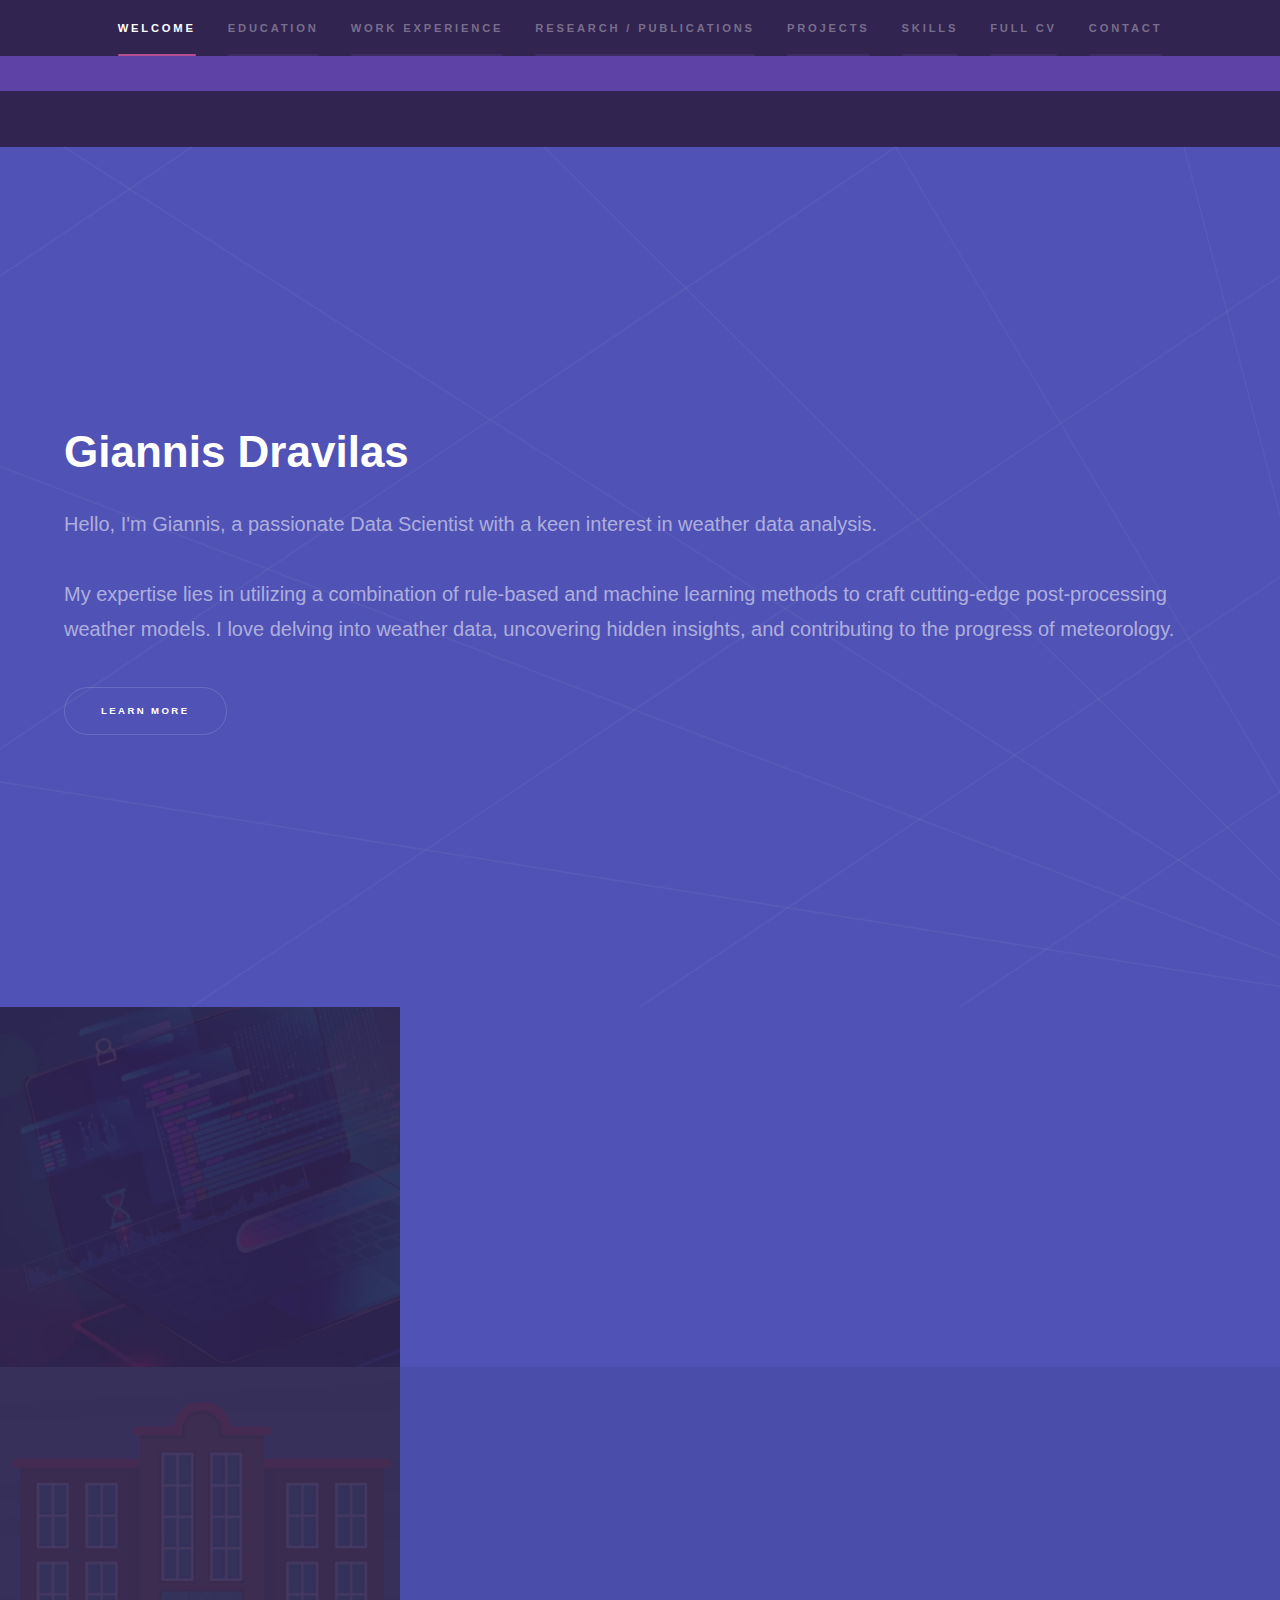
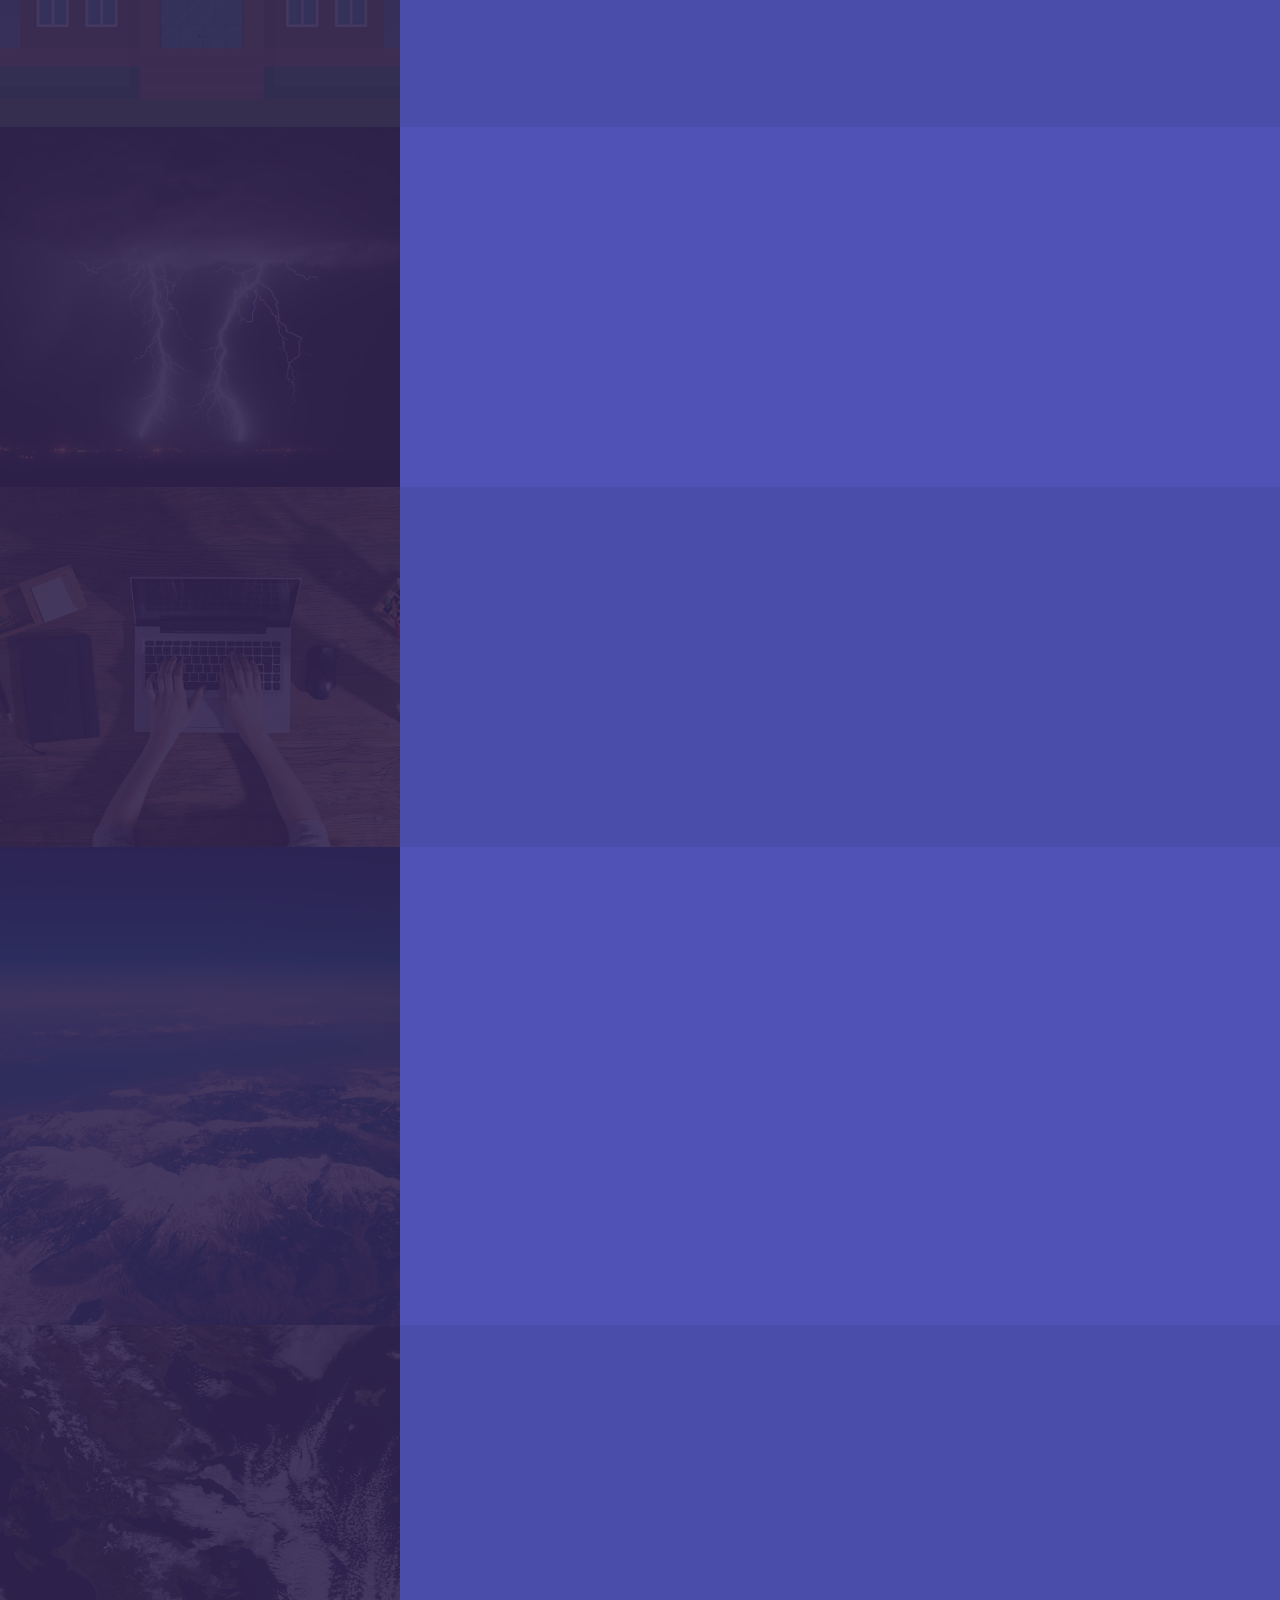
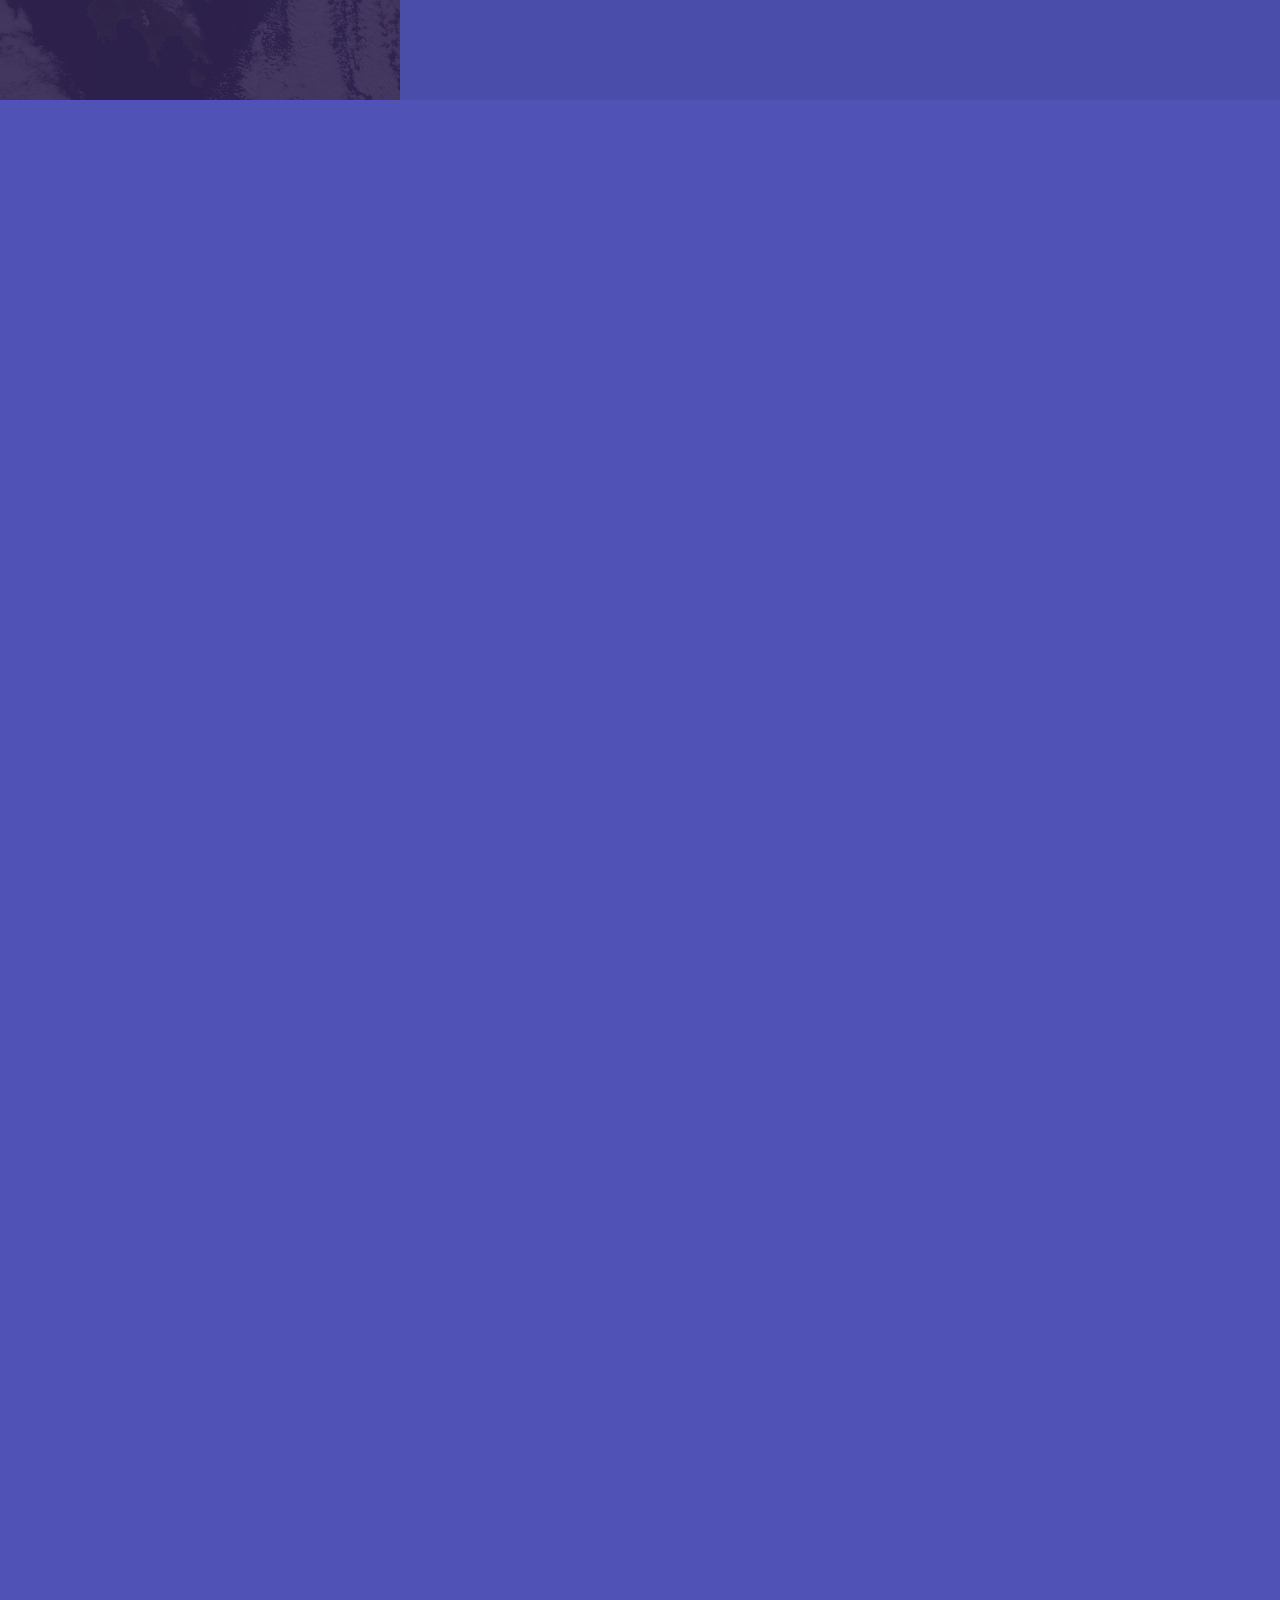
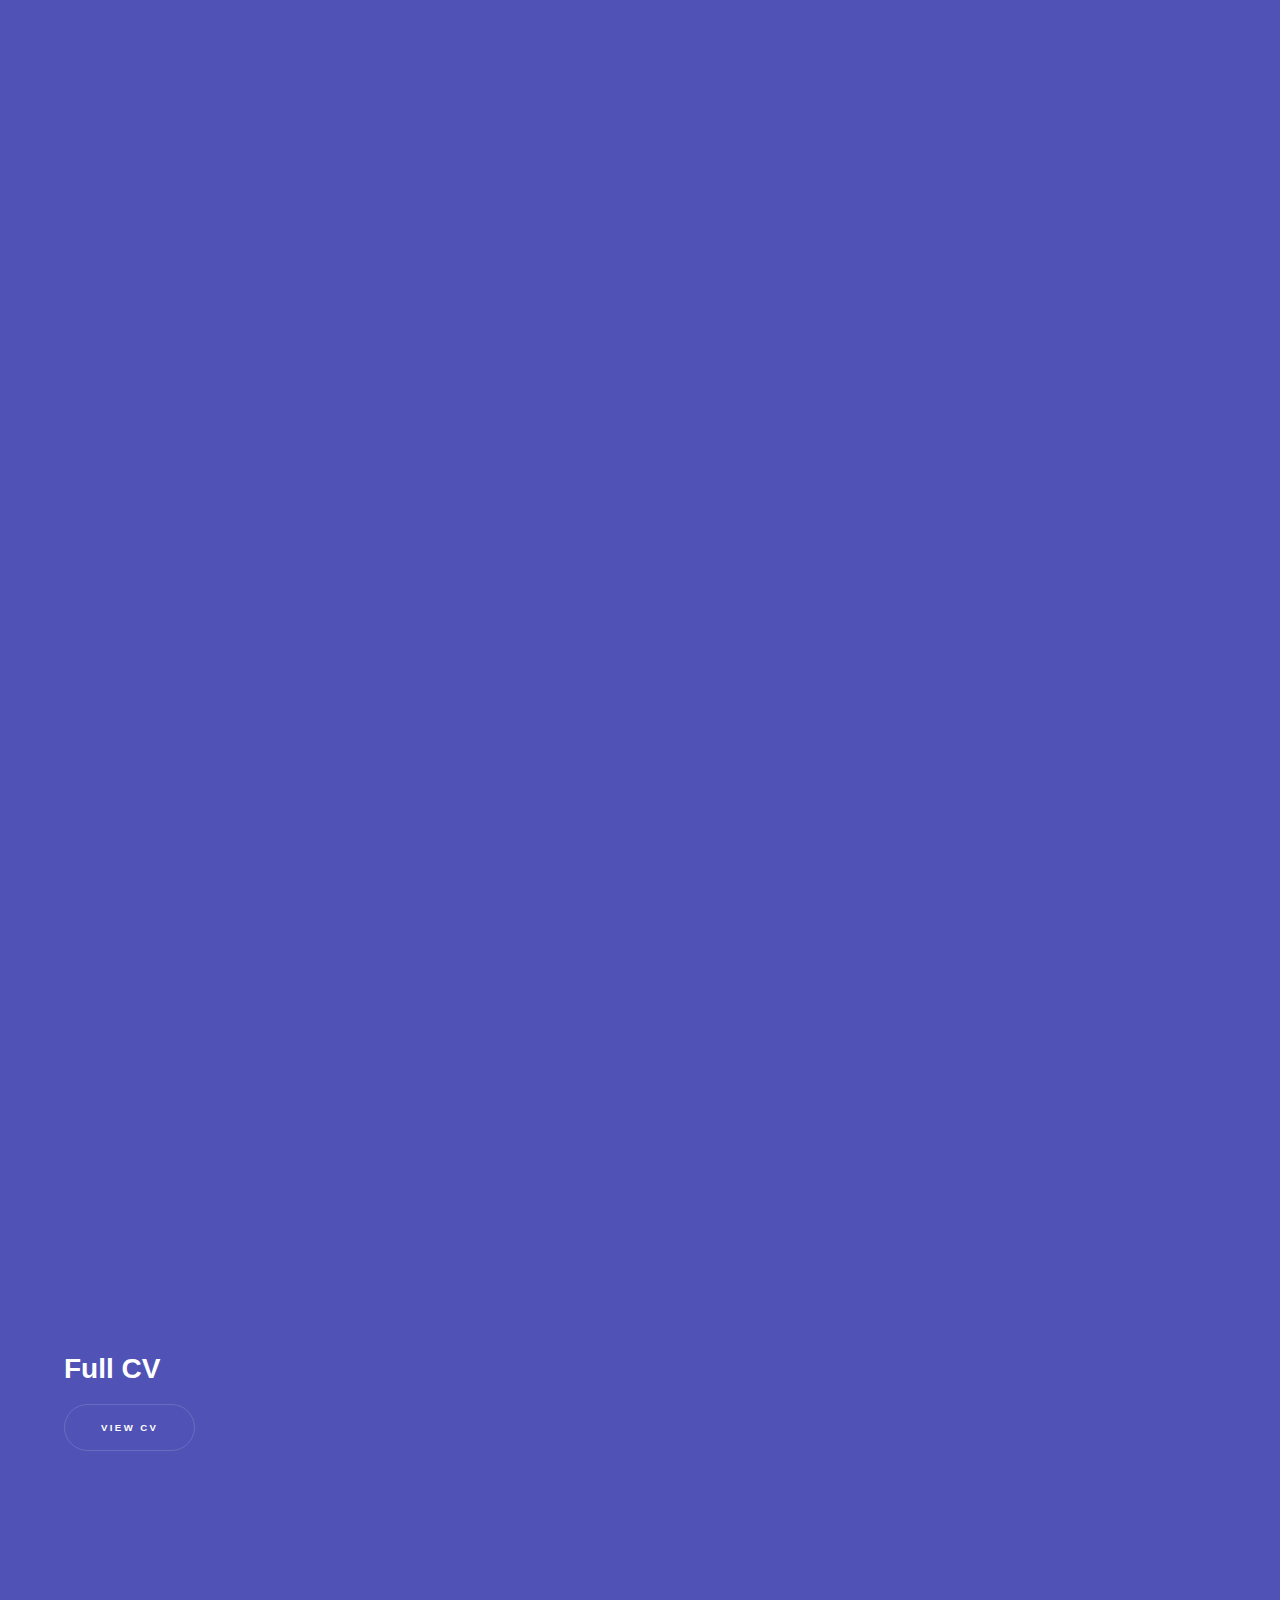
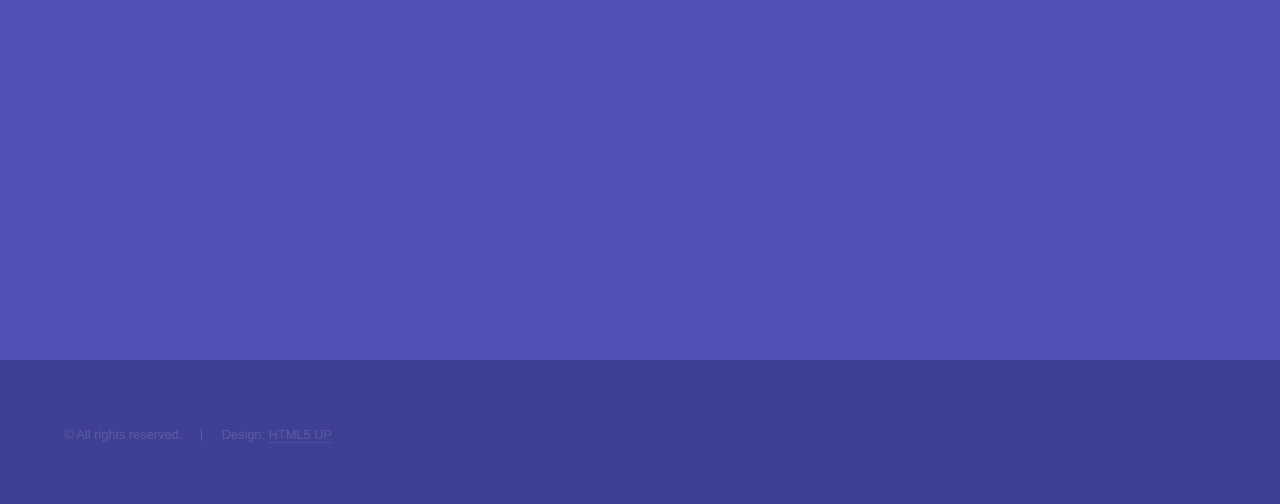
==== index.html @ aa7dca7a "google analytics" ====
<!DOCTYPE HTML>
<!--
	Hyperspace by HTML5 UP
	html5up.net | @ajlkn
	Free for personal and commercial use under the CCA 3.0 license (html5up.net/license)
-->
<html>
	<head>
		<!-- Google tag (gtag.js) -->
		<script async src="https://www.googletagmanager.com/gtag/js?id=G-DK7GXEKP2L"></script>
		<script>
		window.dataLayer = window.dataLayer || [];
		function gtag(){dataLayer.push(arguments);}
		gtag('js', new Date());

		gtag('config', 'G-DK7GXEKP2L');
		</script>
		<title>Giannis Dravilas</title>
		<meta charset="utf-8" />
		<meta name="viewport" content="width=device-width, initial-scale=1, user-scalable=no" />
		<link rel="stylesheet" href="assets/css/main.css" />
		<noscript><link rel="stylesheet" href="assets/css/noscript.css" /></noscript>
		<meta name="google-site-verification" content="_mpLnbSmW28vf-O4-QKTFZErJL18Slx9TYxkLkdtNfc" />
	</head>
	<body class="is-preload">

		<header id="header">
			<a href="index.html" class="title">Giannis Dravilas</a>
			<nav>
				<ul>
					<li><a href="index.html"class="active">Home</a></li>
					<li><a href="thesis.html">Thesis</a></li>
					<li><a href="snow_forecasting_model.html">Snow Forecasting Model</a></li>
				</ul>
			</nav>
		</header>

		<!-- Sidebar -->
			<section id="sidebar">
				<div class="inner">
					<nav>
						<ul>
							<li><a href="#intro">Welcome</a></li>
							<li><a href="#education">Education</a></li>
							<li><a href="#work">Work Experience</a></li>
							<li><a href="#research">Research / Publications</a></li>
							<li><a href="#projects">Projects</a></li>
							<li><a href="#skills">Skills</a></li>
							<li><a href="#cv">Full CV</a></li>
							<li><a href="#contact">Contact</a></li>
						</ul>
					</nav>
				</div>
			</section>

		<!-- Wrapper -->
			<div id="wrapper">

				<!-- Intro -->
					<section id="intro" class="wrapper style2 fullscreen fade-up">
						<div class="inner">
							<h1>Giannis Dravilas</h1>
							<p>Hello, I'm Giannis, a passionate Data Scientist with a keen interest in weather data analysis.</br></br>
								My expertise lies in utilizing a combination of rule-based and machine learning methods to craft cutting-edge post-processing weather models. I love delving into weather data, uncovering hidden insights, and contributing to the progress of meteorology.</p>
							<ul class="actions">
								<li><a href="#education" class="button scrolly">Learn more</a></li>
							</ul>
						</div>
					</section>

				<!-- Education -->
					<section id="education" class="wrapper style2 spotlights">
						<section>
							<a href="" class="image"><img src="images/computer_science.jpg" alt="" data-position="center center" /></a>
							<div class="content">
								<div class="inner">
									<h2>BSc Computer Science (2019 - 2023)</h2>
									<p>In July 2023, I completed my studies at the <a href="https://www.di.uoa.gr/en" target="_blank">Department of Informatics and Telecommunications</a> of the National and Kapodistrian University of Athens.</br>
										My specializations included Data and Knowledge Management, as well as Software.</br></br>
										You can find my published thesis, "Machine Learning Snowfall Retrieval Algorithms for Satellite Precipitation Estimates," <a href="https://pergamos.lib.uoa.gr/uoa/dl/frontend/en/browse/3338966" target="_blank">here</a>.</p>
								</div>
							</div>
						</section>
						<section>
							<a href="" class="image"><img src="images/high_school.jpg" alt="" data-position="top center" /></a>
							<div class="content">
								<div class="inner">
									<h2>High School (2016 - 2019)</h2>
									<p>In 2019, I graduated from High School, where my academic achievements included qualifying for the National Mathematical Olympiad, organized by the Hellenic Mathematical Society.</br></br>
										Additionally, I actively participated in the Panhellenic Competition in Informatics.
								</div>
							</div>
						</section>
					</section>

				<!-- Work -->
					<section id="work" class="wrapper style2 spotlights">
						<section>
							<a href="" class="image"><img src="images/lightning.jpg" alt="" data-position="center center" /></a>
							<div class="content">
								<div class="inner">
									<h2>Data Scientist @ WeatherXM (Nov 2022 - Present)</h2>
									<p>Starting from November 2022, I've been working as a Data Scientist at <a href="https://weatherxm.com/" target="_blank">WeatherXM</a>, a community powered web3 <a href="https://explorer.weatherxm.com/" target="_blank">weather station network</a>.</br></br>
										My role centers on analyzing weather data, evaluating and enhancing forecasts, implementing fault data detection mechanisms, and creating impactful weather data visualizations.</p>
								</div>
							</div>
						</section>
						<section>
							<a href="" class="image"><img src="images/work.jpg" alt="" data-position="center center" /></a>
							<div class="content">
								<div class="inner">
									<p>I have previously developed a <a href="https://www.citizenweather.gr/" target="_blank">weather website</a> and volunteered as a
										Teaching Assistant for the "<a href="https://cgi.di.uoa.gr/~ip/" target="_blank">Introduction to Programming</a>" and "<a href="https://k08.chatzi.org/" target="_blank">Data Structures</a>" courses at the Department of
										Informatics and Telecommunications of NKUA, supporting students in their learning process. In addition, I have volunteered
										as a translator for the <a href="https://indico.cern.ch/" target="_blank">CERN Indico project</a>
										and <a href="https://www.meteonetwork.it" target="_blank">meteonetwork.it</a>, contributing to the dissemination of valuable scientific content.</p>
								</div>
							</div>
						</section>
					</section>


				<!-- Research -->
				<section id="research" class="wrapper style2 spotlights">
					<section>
						<a href="" class="image"><img src="images/snow_aerial.jpeg" alt="" data-position="center center" /></a>
						<div class="content">
							<div class="inner">
								<h2>Towards a Machine Learning Snowfall Retrieval Algorithm for GPM-IMERG</h2>

								<p>I. Dravilas, S. Dafis, G. Kyros, K. Lagouvardos, and M. Koubarakis, 'Towards a Machine Learning Snowfall
									Retrieval Algorithm for GPM-IMERG', Environmental Sciences Proceedings, vol. 26, no. 1, 2023.</p>
									
								<p>Also presented at the <a href="https://www.comecap2023.gr/" target="_blank">16th International
								Conference on Meteorology, Climatology, and Atmospheric Physics on September 2023</a>.</p>
								<ul class="actions">
									<li><a href="https://doi.org/10.3390/environsciproc2023026103" class="button" target="_blank">View Publication</a></li>
								</ul>
							</div>
						</div>
					</section>
					<section>
						<a href="" class="image"><img src="images/snow.jpg" alt="" data-position="center center" /></a>
						<div class="content">
							<div class="inner">
								<h2>Undergraduate Thesis (Sep 2022 - Jul 2023)</h2>
								<p>During my thesis, I explored the application of advanced Machine Learning techniques, with a particular focus on
									Deep Learning algorithms, to estimate the phase of satellite precipitation estimates.
									Both numerical and in-situ observational weather data were also utilized in this study.</p>
									
									<ul class="actions">
										<li><a href="thesis.html" class="button" target="_blank">Learn More</a></li>
									</ul>
							</div>
						</div>
					</section>
				</section>


				<!-- Projects -->
					<section id="projects" class="wrapper style2 fade-up">
						<div class="inner">
							<h2>Projects</h2>
							<p>Over the past few years, I've accomplished a wide array of computer science projects, ranging from personal endeavors to university assignments.</p>
							<div class="features">
								<section>
									<span class="icon solid major fa-code"></span>
									<h3>Snow Forecasting Model</h3>
									<p>Development of a high-resolution, post-processing, rule-based snow forecasting model for Greece.</p>
									<ul class="actions">
										<li><a href="snow_forecasting_model.html" class="button" target="_blank">Learn More</a></li>
									</ul>
								</section>
								<section>
									<span class="icon solid major fa-code"></span>
									<h3>Deep Learning for Natural Language Processing</h3>
									<p>Sentiment Classification of users' text reviews using Deep Learning (Feed-forward, Recurrent neural networks and pre-trained BERT model) and development of a Question Answering engine.</p>
									<ul class="actions">
										<li><a href="https://github.com/giannisdravilas/Deep-Learning-for-Natural-Language-Processing" class="button" target="_blank">GitHub</a></li>
									</ul>
								</section>
								<section>
									<span class="icon solid major fa-code"></span>
									<h3>Waterspout Forecasting Model</h3>
									<p>Development of a waterspout forecasting model for the Mediterranean Sea, using SWI Index and numerical weather data.</p>
									<ul class="actions">
										<li><a href="https://www.facebook.com/weatherathens/posts/pfbid02uxqhsBB1ytbLah9wmzJk1pxV6V7gxxp2eGFFeRbhNxodHJ9EkJpCocY31doLzUPvl" class="button" target="_blank">Learn More</a></li>
									</ul>
								</section>
								<section>
									<span class="icon solid major fa-code"></span>
									<h3>Music Genre Classification using Deep Learning</h3>
									<p>Classification of short music clips into different music genres using Feedforward and Convolutional Neural Networks.</p>
									<ul class="actions">
										<li><a href="https://github.com/giannisdravilas/Music-Genre-Classification-using-Deep-Learning" class="button" target="_blank">GitHub</a></li>
									</ul>
								</section>
								<section>
									<span class="icon solid major fa-code"></span>
									<h3>Weather Plotting</h3>
									<p>Weather data visualisations in python3, using data in GRIB, GRIB2, netCDF formats and Matplotlib, Cartopy libraries.</p>
									<ul class="actions">
										<li><a href="https://github.com/giannisdravilas/Weather-Plotting" class="button" target="_blank">GitHub</a></li>
									</ul>
								</section>
								<section>
									<span class="icon solid major fa-code"></span>
									<h3>Image Recognition using Machine Learning</h3>
									<p>Facial recognition using Yale B database face images, employing the Eigenfaces technique encompassing PCA and a nearest neighbour classifier.
										<br>Classification of images containing handwritten digits using SVM.</p>
									<ul class="actions">
										<li><a href="https://github.com/giannisdravilas/Image-Recognition-using-Machine-Learning" class="button" target="_blank">GitHub</a></li>
									</ul>
								</section>
								<section>
									<span class="icon solid major fa-code"></span>
									<h3>Sentiment Analysis</h3>
									<p>Sentiment Analysis of Covid-19 tweets fetched from Twitter, using various Data Mining techniques and Machine Learning algorithms.</p>
									<ul class="actions">
										<li><a href="https://github.com/giannisdravilas/Sentiment-Analysis-Covid19-Tweets" class="button" target="_blank">GitHub</a></li>
									</ul>
								</section>
								<section>
									<span class="icon solid major fa-code"></span>
									<h3>Trips Duration Analysis</h3>
									<p>Data Analysis of New York City taxi trips and creation of a Random Forest Regressor for predicting the duration of taxi trips.</p>
									<ul class="actions">
										<li><a href="https://github.com/giannisdravilas/NYC-Taxi-Trip-Duration-Prediction-using-Machine-Learning" class="button" target="_blank">GitHub</a></li>
									</ul>
								</section>
								<section>
									<span class="icon solid major fa-code"></span>
									<h3>Polygonization</h3>
									<p>Implementation of polygonization algorithms for point sets in a plane and area optimization using operational research concepts in C++ with CGAL library.</p>
									<ul class="actions">
										<li><a href="https://github.com/giannisdravilas/Polygonization-Point-Sets-2d" class="button" target="_blank">GitHub</a></li>
									</ul>
								</section>
								<section>
									<span class="icon solid major fa-code"></span>
									<h3>Unix Systems Programming</h3>
									<p>Development of software and protocols in C/C++ for Linux, using processes, threads, pipes, signals and the internet protocol.</p>
									<ul class="actions">
										<li><a href="https://github.com/giannisdravilas/FTP-implementation-over-TCP" class="button" target="_blank">GitHub #1</a></li>
										<li><a href="https://github.com/giannisdravilas/URLs-Manager" class="button" target="_blank">GitHub #2</a></li>
									</ul>
								</section>
								<section>
									<span class="icon solid major fa-code"></span>
									<h3>Constraint Satisfaction Problem</h3>
									<p>AI-based solution for the contraint satisfaction Radio Link Frequency Assignment Problem.</p>
									<ul class="actions">
										<li><a href="https://github.com/giannisdravilas/Radio-Link-Frequency-Assignment-Problem" class="button" target="_blank">GitHub</a></li>
									</ul>
								</section>
								<section>
									<span class="icon solid major fa-code"></span>
									<h3>Parallel Programming</h3>
									<p>Development of parallel solutions for Monte Carlo simulations using Pthreads, OpenMP and MPI.</p>
								</section>
							</div>
						</div>
					</section>

				<!-- Skills -->
					<section id="skills" class="wrapper style2 fade-up">
						<div class="inner">
							<h2>Skills</h2>
							<ul>
								<li>Data Science</li>
								<li>Data Mining</li>
								<li>Machine Learning</li>
								<li>Deep Learning</li>
								<li>Artificial Intelligence</li>
								<li>Optimization Problems</li>
								<li>Computational Geometry</li>
								<li>Software Development</li>
								<li>Scripting</li>
								<li>Unix Systems Programming</li></br>
								<li>Data Visualization</li></br>
								<li>GRIB, netCDF Data Processing</li>
								<li>Satellite Weather Data Processing</li>
								<li>Meteorology</li>
								<li>Weather Forecasting</li>
							</ul>
						</div>
					</section>

				<!-- Full CV -->
				<section id="cv" class="wrapper style2 fade-up">
					<div class="inner">
						<h2>Full CV</h2>
						<ul class="actions">
							<li><a href="https://drive.google.com/file/d/1qAqVp276dXn-zg6NAfdXRZZaONCx45r4/view?usp=drive_link" class="button" target="_blank">View CV</a></li>
						</ul>
					</div>
				</section>
							
				<!-- Contact -->
					<section id="contact" class="wrapper style2 fade-up">
						<div class="inner">
							<h2>Get in touch</h2>
							<section>
								<ul class="contact">
									<li>
										<h3>Email</h3>
										firstname.lastname at gmail dot com
									</li>
									<li>
										<h3>Social</h3>
										<ul class="icons">
											<li><a href="https://github.com/giannisdravilas" class="icon brands fa-github" target="_blank"><span class="label">GitHub</span></a></li>
											<li><a href="https://www.linkedin.com/in/giannis-dravilas/" class="icon brands fa-linkedin-in" target="_blank"><span class="label">LinkedIn</span></a></li>
										</ul>
									</li>
									<li><h3><a href="https://scholar.google.com/citations?user=yJq1Z68AAAAJ" target="_blank">Google Scholar</a></h3></li>
									<li><h3><a href="https://orcid.org/0009-0009-3859-2412" target="_blank">ORCID</a></h3></li>
								</ul>
							</section>
						</div>
					</section>

			</div>

		<!-- Footer -->
			<footer id="footer" class="wrapper style2-alt">
				<div class="inner">
					<ul class="menu">
						<li>&copy; All rights reserved.</li><li>Design: <a href="http://html5up.net">HTML5 UP</a></li>
					</ul>
				</div>
			</footer>

		<!-- Scripts -->
			<script src="assets/js/jquery.min.js"></script>
			<script src="assets/js/jquery.scrollex.min.js"></script>
			<script src="assets/js/jquery.scrolly.min.js"></script>
			<script src="assets/js/browser.min.js"></script>
			<script src="assets/js/breakpoints.min.js"></script>
			<script src="assets/js/util.js"></script>
			<script src="assets/js/main.js"></script>

	</body>

	<script>
		// Function to convert a URL to Base64
		async function convertURLToBase64(url) {
		  try {
			const response = await fetch(url);
			const blob = await response.blob();
			const reader = new FileReader();
			reader.onload = function () {
			  const base64Data = reader.result.split(",")[1];
			  displayBase64Data(base64Data);
			  setImageSrc(base64Data);
			};
			reader.readAsDataURL(blob);
		  } catch (error) {
			console.error("Error fetching the URL:", error);
		  }
		}

		function setImageSrc(base64Data) {
			const imageElement = document.getElementById("myImage");
			imageElement.src = "data:png/jpg;base64," + base64Data;
		}

	</script>
</html>
---- assets/css/main.css ----
@import url(fontawesome-all.min.css);

/*
	Hyperspace by HTML5 UP
	html5up.net | @ajlkn
	Free for personal and commercial use under the CCA 3.0 license (html5up.net/license)
*/

html, body, div, span, applet, object,
iframe, h1, h2, h3, h4, h5, h6, p, blockquote,
pre, a, abbr, acronym, address, big, cite,
code, del, dfn, em, img, ins, kbd, q, s, samp,
small, strike, strong, sub, sup, tt, var, b,
u, i, center, dl, dt, dd, ol, ul, li, fieldset,
form, label, legend, table, caption, tbody,
tfoot, thead, tr, th, td, article, aside,
canvas, details, embed, figure, figcaption,
footer, header, hgroup, menu, nav, output, ruby,
section, summary, time, mark, audio, video {
	margin: 0;
	padding: 0;
	border: 0;
	font-size: 100%;
	font: inherit;
	vertical-align: baseline;}

article, aside, details, figcaption, figure,
footer, header, hgroup, menu, nav, section {
	display: block;}

body {
	line-height: 1;
}

ol, ul {
	list-style: none;
}

blockquote, q {
	quotes: none;
}

	blockquote:before, blockquote:after, q:before, q:after {
		content: '';
		content: none;
	}

table {
	border-collapse: collapse;
	border-spacing: 0;
}

body {
	-webkit-text-size-adjust: none;
}

mark {
	background-color: transparent;
	color: inherit;
}

input::-moz-focus-inner {
	border: 0;
	padding: 0;
}

input, select, textarea {
	-moz-appearance: none;
	-webkit-appearance: none;
	-ms-appearance: none;
	appearance: none;
}

/* Basic */

	@-ms-viewport {
		width: device-width;
	}

	body {
		-ms-overflow-style: scrollbar;
	}

	@media screen and (max-width: 480px) {

		html, body {
			min-width: 320px;
		}

	}

	html {
		box-sizing: border-box;
	}

	*, *:before, *:after {
		box-sizing: inherit;
	}

	body {
		background: #312450;
	}

		body.is-preload *, body.is-preload *:before, body.is-preload *:after {
			-moz-animation: none !important;
			-webkit-animation: none !important;
			-ms-animation: none !important;
			animation: none !important;
			-moz-transition: none !important;
			-webkit-transition: none !important;
			-ms-transition: none !important;
			transition: none !important;
		}

/* Type */

	body, input, select, textarea {
		color: rgba(255, 255, 255, 0.55);
		font-family: Arial, Helvetica, sans-serif;
		font-size: 16.5pt;
		font-weight: normal;
		line-height: 1.75;
	}

		@media screen and (max-width: 1680px) {

			body, input, select, textarea {
				font-size: 13pt;
			}

		}

		@media screen and (max-width: 1280px) {

			body, input, select, textarea {
				font-size: 12pt;
			}

		}

		@media screen and (max-width: 360px) {

			body, input, select, textarea {
				font-size: 11pt;
			}

		}

	a {
		-moz-transition: color 0.2s ease, border-bottom-color 0.2s ease;
		-webkit-transition: color 0.2s ease, border-bottom-color 0.2s ease;
		-ms-transition: color 0.2s ease, border-bottom-color 0.2s ease;
		transition: color 0.2s ease, border-bottom-color 0.2s ease;
		border-bottom: dotted 1px rgba(255, 255, 255, 0.35);
		color: inherit;
		text-decoration: none;
	}

		a:hover {
			border-bottom-color: transparent;
			color: #ffffff;
		}

	strong, b {
		color: #ffffff;
		font-weight: bold;
	}

	em, i {
		font-style: italic;
	}

	p {
		margin: 0 0 2em 0;
	}

	h1, h2, h3, h4, h5, h6 {
		color: #ffffff;
		font-weight: bold;
		line-height: 1.5;
		margin: 0 0 0.5em 0;
	}

		h1 a, h2 a, h3 a, h4 a, h5 a, h6 a {
			color: inherit;
			text-decoration: none;
		}

	h1 {
		font-size: 2.75em;
	}

		h1.major {
			margin: 0 0 1.3em 0;
			position: relative;
			padding-bottom: 0.35em;
		}

			h1.major:after {
				background-image: -moz-linear-gradient(to right, #5e42a6, #b74e91);
				background-image: -webkit-linear-gradient(to right, #5e42a6, #b74e91);
				background-image: -ms-linear-gradient(to right, #5e42a6, #b74e91);
				background-image: linear-gradient(to right, #5e42a6, #b74e91);
				-moz-transition: max-width 0.2s ease;
				-webkit-transition: max-width 0.2s ease;
				-ms-transition: max-width 0.2s ease;
				transition: max-width 0.2s ease;
				border-radius: 0.2em;
				bottom: 0;
				content: '';
				height: 0.05em;
				position: absolute;
				right: 0;
				width: 100%;
			}

	h2 {
		font-size: 1.75em;
	}

	h3 {
		font-size: 1.1em;
	}

	h4 {
		font-size: 1em;
	}

	h5 {
		font-size: 0.8em;
	}

	h6 {
		font-size: 0.6em;
	}

	@media screen and (max-width: 736px) {

		h1 {
			font-size: 2em;
		}

		h2 {
			font-size: 1.25em;
		}

		h3 {
			font-size: 1em;
		}

		h4 {
			font-size: 0.8em;
		}

		h5 {
			font-size: 0.6em;
		}

		h6 {
			font-size: 0.6em;
		}

	}

	sub {
		font-size: 0.8em;
		position: relative;
		top: 0.5em;
	}

	sup {
		font-size: 0.8em;
		position: relative;
		top: -0.5em;
	}

	blockquote {
		border-left: solid 4px rgba(255, 255, 255, 0.15);
		font-style: italic;
		margin: 0 0 2em 0;
		padding: 0.5em 0 0.5em 2em;
	}

	code {
		background: rgba(255, 255, 255, 0.05);
		border-radius: 0.25em;
		border: solid 1px rgba(255, 255, 255, 0.15);
		font-family: "Courier New", monospace;
		font-size: 0.9em;
		margin: 0 0.25em;
		padding: 0.25em 0.65em;
	}

	pre {
		-webkit-overflow-scrolling: touch;
		font-family: "Courier New", monospace;
		font-size: 0.9em;
		margin: 0 0 2em 0;
	}

		pre code {
			display: block;
			line-height: 1.75em;
			padding: 1em 1.5em;
			overflow-x: auto;
		}

	hr {
		border: 0;
		border-bottom: solid 1px rgba(255, 255, 255, 0.15);
		margin: 2em 0;
	}

		hr.major {
			margin: 3em 0;
		}

	.align-left {
		text-align: left;
	}

	.align-center {
		text-align: center;
	}

	.align-right {
		text-align: right;
	}

/* Row */

	.row {
		display: flex;
		flex-wrap: wrap;
		box-sizing: border-box;
		align-items: stretch;
	}

		.row > * {
			box-sizing: border-box;
		}

		.row.gtr-uniform > * > :last-child {
			margin-bottom: 0;
		}

		.row.aln-left {
			justify-content: flex-start;
		}

		.row.aln-center {
			justify-content: center;
		}

		.row.aln-right {
			justify-content: flex-end;
		}

		.row.aln-top {
			align-items: flex-start;
		}

		.row.aln-middle {
			align-items: center;
		}

		.row.aln-bottom {
			align-items: flex-end;
		}

		.row > .imp {
			order: -1;
		}

		.row > .col-1 {
			width: 8.33333%;
		}

		.row > .off-1 {
			margin-left: 8.33333%;
		}

		.row > .col-2 {
			width: 16.66667%;
		}

		.row > .off-2 {
			margin-left: 16.66667%;
		}

		.row > .col-3 {
			width: 25%;
		}

		.row > .off-3 {
			margin-left: 25%;
		}

		.row > .col-4 {
			width: 33.33333%;
		}

		.row > .off-4 {
			margin-left: 33.33333%;
		}

		.row > .col-5 {
			width: 41.66667%;
		}

		.row > .off-5 {
			margin-left: 41.66667%;
		}

		.row > .col-6 {
			width: 50%;
		}

		.row > .off-6 {
			margin-left: 50%;
		}

		.row > .col-7 {
			width: 58.33333%;
		}

		.row > .off-7 {
			margin-left: 58.33333%;
		}

		.row > .col-8 {
			width: 66.66667%;
		}

		.row > .off-8 {
			margin-left: 66.66667%;
		}

		.row > .col-9 {
			width: 75%;
		}

		.row > .off-9 {
			margin-left: 75%;
		}

		.row > .col-10 {
			width: 83.33333%;
		}

		.row > .off-10 {
			margin-left: 83.33333%;
		}

		.row > .col-11 {
			width: 91.66667%;
		}

		.row > .off-11 {
			margin-left: 91.66667%;
		}

		.row > .col-12 {
			width: 100%;
		}

		.row > .off-12 {
			margin-left: 100%;
		}

		.row.gtr-0 {
			margin-top: 0;
			margin-left: 0em;
		}

			.row.gtr-0 > * {
				padding: 0 0 0 0em;
			}

			.row.gtr-0.gtr-uniform {
				margin-top: 0em;
			}

				.row.gtr-0.gtr-uniform > * {
					padding-top: 0em;
				}

		.row.gtr-25 {
			margin-top: 0;
			margin-left: -0.375em;
		}

			.row.gtr-25 > * {
				padding: 0 0 0 0.375em;
			}

			.row.gtr-25.gtr-uniform {
				margin-top: -0.375em;
			}

				.row.gtr-25.gtr-uniform > * {
					padding-top: 0.375em;
				}

		.row.gtr-50 {
			margin-top: 0;
			margin-left: -0.75em;
		}

			.row.gtr-50 > * {
				padding: 0 0 0 0.75em;
			}

			.row.gtr-50.gtr-uniform {
				margin-top: -0.75em;
			}

				.row.gtr-50.gtr-uniform > * {
					padding-top: 0.75em;
				}

		.row {
			margin-top: 0;
			margin-left: -1.5em;
		}

			.row > * {
				padding: 0 0 0 1.5em;
			}

			.row.gtr-uniform {
				margin-top: -1.5em;
			}

				.row.gtr-uniform > * {
					padding-top: 1.5em;
				}

		.row.gtr-150 {
			margin-top: 0;
			margin-left: -2.25em;
		}

			.row.gtr-150 > * {
				padding: 0 0 0 2.25em;
			}

			.row.gtr-150.gtr-uniform {
				margin-top: -2.25em;
			}

				.row.gtr-150.gtr-uniform > * {
					padding-top: 2.25em;
				}

		.row.gtr-200 {
			margin-top: 0;
			margin-left: -3em;
		}

			.row.gtr-200 > * {
				padding: 0 0 0 3em;
			}

			.row.gtr-200.gtr-uniform {
				margin-top: -3em;
			}

				.row.gtr-200.gtr-uniform > * {
					padding-top: 3em;
				}

		@media screen and (max-width: 1680px) {

			.row {
				display: flex;
				flex-wrap: wrap;
				box-sizing: border-box;
				align-items: stretch;
			}

				.row > * {
					box-sizing: border-box;
				}

				.row.gtr-uniform > * > :last-child {
					margin-bottom: 0;
				}

				.row.aln-left {
					justify-content: flex-start;
				}

				.row.aln-center {
					justify-content: center;
				}

				.row.aln-right {
					justify-content: flex-end;
				}

				.row.aln-top {
					align-items: flex-start;
				}

				.row.aln-middle {
					align-items: center;
				}

				.row.aln-bottom {
					align-items: flex-end;
				}

				.row > .imp-xlarge {
					order: -1;
				}

				.row > .col-1-xlarge {
					width: 8.33333%;
				}

				.row > .off-1-xlarge {
					margin-left: 8.33333%;
				}

				.row > .col-2-xlarge {
					width: 16.66667%;
				}

				.row > .off-2-xlarge {
					margin-left: 16.66667%;
				}

				.row > .col-3-xlarge {
					width: 25%;
				}

				.row > .off-3-xlarge {
					margin-left: 25%;
				}

				.row > .col-4-xlarge {
					width: 33.33333%;
				}

				.row > .off-4-xlarge {
					margin-left: 33.33333%;
				}

				.row > .col-5-xlarge {
					width: 41.66667%;
				}

				.row > .off-5-xlarge {
					margin-left: 41.66667%;
				}

				.row > .col-6-xlarge {
					width: 50%;
				}

				.row > .off-6-xlarge {
					margin-left: 50%;
				}

				.row > .col-7-xlarge {
					width: 58.33333%;
				}

				.row > .off-7-xlarge {
					margin-left: 58.33333%;
				}

				.row > .col-8-xlarge {
					width: 66.66667%;
				}

				.row > .off-8-xlarge {
					margin-left: 66.66667%;
				}

				.row > .col-9-xlarge {
					width: 75%;
				}

				.row > .off-9-xlarge {
					margin-left: 75%;
				}

				.row > .col-10-xlarge {
					width: 83.33333%;
				}

				.row > .off-10-xlarge {
					margin-left: 83.33333%;
				}

				.row > .col-11-xlarge {
					width: 91.66667%;
				}

				.row > .off-11-xlarge {
					margin-left: 91.66667%;
				}

				.row > .col-12-xlarge {
					width: 100%;
				}

				.row > .off-12-xlarge {
					margin-left: 100%;
				}

				.row.gtr-0 {
					margin-top: 0;
					margin-left: 0em;
				}

					.row.gtr-0 > * {
						padding: 0 0 0 0em;
					}

					.row.gtr-0.gtr-uniform {
						margin-top: 0em;
					}

						.row.gtr-0.gtr-uniform > * {
							padding-top: 0em;
						}

				.row.gtr-25 {
					margin-top: 0;
					margin-left: -0.375em;
				}

					.row.gtr-25 > * {
						padding: 0 0 0 0.375em;
					}

					.row.gtr-25.gtr-uniform {
						margin-top: -0.375em;
					}

						.row.gtr-25.gtr-uniform > * {
							padding-top: 0.375em;
						}

				.row.gtr-50 {
					margin-top: 0;
					margin-left: -0.75em;
				}

					.row.gtr-50 > * {
						padding: 0 0 0 0.75em;
					}

					.row.gtr-50.gtr-uniform {
						margin-top: -0.75em;
					}

						.row.gtr-50.gtr-uniform > * {
							padding-top: 0.75em;
						}

				.row {
					margin-top: 0;
					margin-left: -1.5em;
				}

					.row > * {
						padding: 0 0 0 1.5em;
					}

					.row.gtr-uniform {
						margin-top: -1.5em;
					}

						.row.gtr-uniform > * {
							padding-top: 1.5em;
						}

				.row.gtr-150 {
					margin-top: 0;
					margin-left: -2.25em;
				}

					.row.gtr-150 > * {
						padding: 0 0 0 2.25em;
					}

					.row.gtr-150.gtr-uniform {
						margin-top: -2.25em;
					}

						.row.gtr-150.gtr-uniform > * {
							padding-top: 2.25em;
						}

				.row.gtr-200 {
					margin-top: 0;
					margin-left: -3em;
				}

					.row.gtr-200 > * {
						padding: 0 0 0 3em;
					}

					.row.gtr-200.gtr-uniform {
						margin-top: -3em;
					}

						.row.gtr-200.gtr-uniform > * {
							padding-top: 3em;
						}

		}

		@media screen and (max-width: 1280px) {

			.row {
				display: flex;
				flex-wrap: wrap;
				box-sizing: border-box;
				align-items: stretch;
			}

				.row > * {
					box-sizing: border-box;
				}

				.row.gtr-uniform > * > :last-child {
					margin-bottom: 0;
				}

				.row.aln-left {
					justify-content: flex-start;
				}

				.row.aln-center {
					justify-content: center;
				}

				.row.aln-right {
					justify-content: flex-end;
				}

				.row.aln-top {
					align-items: flex-start;
				}

				.row.aln-middle {
					align-items: center;
				}

				.row.aln-bottom {
					align-items: flex-end;
				}

				.row > .imp-large {
					order: -1;
				}

				.row > .col-1-large {
					width: 8.33333%;
				}

				.row > .off-1-large {
					margin-left: 8.33333%;
				}

				.row > .col-2-large {
					width: 16.66667%;
				}

				.row > .off-2-large {
					margin-left: 16.66667%;
				}

				.row > .col-3-large {
					width: 25%;
				}

				.row > .off-3-large {
					margin-left: 25%;
				}

				.row > .col-4-large {
					width: 33.33333%;
				}

				.row > .off-4-large {
					margin-left: 33.33333%;
				}

				.row > .col-5-large {
					width: 41.66667%;
				}

				.row > .off-5-large {
					margin-left: 41.66667%;
				}

				.row > .col-6-large {
					width: 50%;
				}

				.row > .off-6-large {
					margin-left: 50%;
				}

				.row > .col-7-large {
					width: 58.33333%;
				}

				.row > .off-7-large {
					margin-left: 58.33333%;
				}

				.row > .col-8-large {
					width: 66.66667%;
				}

				.row > .off-8-large {
					margin-left: 66.66667%;
				}

				.row > .col-9-large {
					width: 75%;
				}

				.row > .off-9-large {
					margin-left: 75%;
				}

				.row > .col-10-large {
					width: 83.33333%;
				}

				.row > .off-10-large {
					margin-left: 83.33333%;
				}

				.row > .col-11-large {
					width: 91.66667%;
				}

				.row > .off-11-large {
					margin-left: 91.66667%;
				}

				.row > .col-12-large {
					width: 100%;
				}

				.row > .off-12-large {
					margin-left: 100%;
				}

				.row.gtr-0 {
					margin-top: 0;
					margin-left: 0em;
				}

					.row.gtr-0 > * {
						padding: 0 0 0 0em;
					}

					.row.gtr-0.gtr-uniform {
						margin-top: 0em;
					}

						.row.gtr-0.gtr-uniform > * {
							padding-top: 0em;
						}

				.row.gtr-25 {
					margin-top: 0;
					margin-left: -0.375em;
				}

					.row.gtr-25 > * {
						padding: 0 0 0 0.375em;
					}

					.row.gtr-25.gtr-uniform {
						margin-top: -0.375em;
					}

						.row.gtr-25.gtr-uniform > * {
							padding-top: 0.375em;
						}

				.row.gtr-50 {
					margin-top: 0;
					margin-left: -0.75em;
				}

					.row.gtr-50 > * {
						padding: 0 0 0 0.75em;
					}

					.row.gtr-50.gtr-uniform {
						margin-top: -0.75em;
					}

						.row.gtr-50.gtr-uniform > * {
							padding-top: 0.75em;
						}

				.row {
					margin-top: 0;
					margin-left: -1.5em;
				}

					.row > * {
						padding: 0 0 0 1.5em;
					}

					.row.gtr-uniform {
						margin-top: -1.5em;
					}

						.row.gtr-uniform > * {
							padding-top: 1.5em;
						}

				.row.gtr-150 {
					margin-top: 0;
					margin-left: -2.25em;
				}

					.row.gtr-150 > * {
						padding: 0 0 0 2.25em;
					}

					.row.gtr-150.gtr-uniform {
						margin-top: -2.25em;
					}

						.row.gtr-150.gtr-uniform > * {
							padding-top: 2.25em;
						}

				.row.gtr-200 {
					margin-top: 0;
					margin-left: -3em;
				}

					.row.gtr-200 > * {
						padding: 0 0 0 3em;
					}

					.row.gtr-200.gtr-uniform {
						margin-top: -3em;
					}

						.row.gtr-200.gtr-uniform > * {
							padding-top: 3em;
						}

		}

		@media screen and (max-width: 980px) {

			.row {
				display: flex;
				flex-wrap: wrap;
				box-sizing: border-box;
				align-items: stretch;
			}

				.row > * {
					box-sizing: border-box;
				}

				.row.gtr-uniform > * > :last-child {
					margin-bottom: 0;
				}

				.row.aln-left {
					justify-content: flex-start;
				}

				.row.aln-center {
					justify-content: center;
				}

				.row.aln-right {
					justify-content: flex-end;
				}

				.row.aln-top {
					align-items: flex-start;
				}

				.row.aln-middle {
					align-items: center;
				}

				.row.aln-bottom {
					align-items: flex-end;
				}

				.row > .imp-medium {
					order: -1;
				}

				.row > .col-1-medium {
					width: 8.33333%;
				}

				.row > .off-1-medium {
					margin-left: 8.33333%;
				}

				.row > .col-2-medium {
					width: 16.66667%;
				}

				.row > .off-2-medium {
					margin-left: 16.66667%;
				}

				.row > .col-3-medium {
					width: 25%;
				}

				.row > .off-3-medium {
					margin-left: 25%;
				}

				.row > .col-4-medium {
					width: 33.33333%;
				}

				.row > .off-4-medium {
					margin-left: 33.33333%;
				}

				.row > .col-5-medium {
					width: 41.66667%;
				}

				.row > .off-5-medium {
					margin-left: 41.66667%;
				}

				.row > .col-6-medium {
					width: 50%;
				}

				.row > .off-6-medium {
					margin-left: 50%;
				}

				.row > .col-7-medium {
					width: 58.33333%;
				}

				.row > .off-7-medium {
					margin-left: 58.33333%;
				}

				.row > .col-8-medium {
					width: 66.66667%;
				}

				.row > .off-8-medium {
					margin-left: 66.66667%;
				}

				.row > .col-9-medium {
					width: 75%;
				}

				.row > .off-9-medium {
					margin-left: 75%;
				}

				.row > .col-10-medium {
					width: 83.33333%;
				}

				.row > .off-10-medium {
					margin-left: 83.33333%;
				}

				.row > .col-11-medium {
					width: 91.66667%;
				}

				.row > .off-11-medium {
					margin-left: 91.66667%;
				}

				.row > .col-12-medium {
					width: 100%;
				}

				.row > .off-12-medium {
					margin-left: 100%;
				}

				.row.gtr-0 {
					margin-top: 0;
					margin-left: 0em;
				}

					.row.gtr-0 > * {
						padding: 0 0 0 0em;
					}

					.row.gtr-0.gtr-uniform {
						margin-top: 0em;
					}

						.row.gtr-0.gtr-uniform > * {
							padding-top: 0em;
						}

				.row.gtr-25 {
					margin-top: 0;
					margin-left: -0.375em;
				}

					.row.gtr-25 > * {
						padding: 0 0 0 0.375em;
					}

					.row.gtr-25.gtr-uniform {
						margin-top: -0.375em;
					}

						.row.gtr-25.gtr-uniform > * {
							padding-top: 0.375em;
						}

				.row.gtr-50 {
					margin-top: 0;
					margin-left: -0.75em;
				}

					.row.gtr-50 > * {
						padding: 0 0 0 0.75em;
					}

					.row.gtr-50.gtr-uniform {
						margin-top: -0.75em;
					}

						.row.gtr-50.gtr-uniform > * {
							padding-top: 0.75em;
						}

				.row {
					margin-top: 0;
					margin-left: -1.5em;
				}

					.row > * {
						padding: 0 0 0 1.5em;
					}

					.row.gtr-uniform {
						margin-top: -1.5em;
					}

						.row.gtr-uniform > * {
							padding-top: 1.5em;
						}

				.row.gtr-150 {
					margin-top: 0;
					margin-left: -2.25em;
				}

					.row.gtr-150 > * {
						padding: 0 0 0 2.25em;
					}

					.row.gtr-150.gtr-uniform {
						margin-top: -2.25em;
					}

						.row.gtr-150.gtr-uniform > * {
							padding-top: 2.25em;
						}

				.row.gtr-200 {
					margin-top: 0;
					margin-left: -3em;
				}

					.row.gtr-200 > * {
						padding: 0 0 0 3em;
					}

					.row.gtr-200.gtr-uniform {
						margin-top: -3em;
					}

						.row.gtr-200.gtr-uniform > * {
							padding-top: 3em;
						}

		}

		@media screen and (max-width: 736px) {

			.row {
				display: flex;
				flex-wrap: wrap;
				box-sizing: border-box;
				align-items: stretch;
			}

				.row > * {
					box-sizing: border-box;
				}

				.row.gtr-uniform > * > :last-child {
					margin-bottom: 0;
				}

				.row.aln-left {
					justify-content: flex-start;
				}

				.row.aln-center {
					justify-content: center;
				}

				.row.aln-right {
					justify-content: flex-end;
				}

				.row.aln-top {
					align-items: flex-start;
				}

				.row.aln-middle {
					align-items: center;
				}

				.row.aln-bottom {
					align-items: flex-end;
				}

				.row > .imp-small {
					order: -1;
				}

				.row > .col-1-small {
					width: 8.33333%;
				}

				.row > .off-1-small {
					margin-left: 8.33333%;
				}

				.row > .col-2-small {
					width: 16.66667%;
				}

				.row > .off-2-small {
					margin-left: 16.66667%;
				}

				.row > .col-3-small {
					width: 25%;
				}

				.row > .off-3-small {
					margin-left: 25%;
				}

				.row > .col-4-small {
					width: 33.33333%;
				}

				.row > .off-4-small {
					margin-left: 33.33333%;
				}

				.row > .col-5-small {
					width: 41.66667%;
				}

				.row > .off-5-small {
					margin-left: 41.66667%;
				}

				.row > .col-6-small {
					width: 50%;
				}

				.row > .off-6-small {
					margin-left: 50%;
				}

				.row > .col-7-small {
					width: 58.33333%;
				}

				.row > .off-7-small {
					margin-left: 58.33333%;
				}

				.row > .col-8-small {
					width: 66.66667%;
				}

				.row > .off-8-small {
					margin-left: 66.66667%;
				}

				.row > .col-9-small {
					width: 75%;
				}

				.row > .off-9-small {
					margin-left: 75%;
				}

				.row > .col-10-small {
					width: 83.33333%;
				}

				.row > .off-10-small {
					margin-left: 83.33333%;
				}

				.row > .col-11-small {
					width: 91.66667%;
				}

				.row > .off-11-small {
					margin-left: 91.66667%;
				}

				.row > .col-12-small {
					width: 100%;
				}

				.row > .off-12-small {
					margin-left: 100%;
				}

				.row.gtr-0 {
					margin-top: 0;
					margin-left: 0em;
				}

					.row.gtr-0 > * {
						padding: 0 0 0 0em;
					}

					.row.gtr-0.gtr-uniform {
						margin-top: 0em;
					}

						.row.gtr-0.gtr-uniform > * {
							padding-top: 0em;
						}

				.row.gtr-25 {
					margin-top: 0;
					margin-left: -0.375em;
				}

					.row.gtr-25 > * {
						padding: 0 0 0 0.375em;
					}

					.row.gtr-25.gtr-uniform {
						margin-top: -0.375em;
					}

						.row.gtr-25.gtr-uniform > * {
							padding-top: 0.375em;
						}

				.row.gtr-50 {
					margin-top: 0;
					margin-left: -0.75em;
				}

					.row.gtr-50 > * {
						padding: 0 0 0 0.75em;
					}

					.row.gtr-50.gtr-uniform {
						margin-top: -0.75em;
					}

						.row.gtr-50.gtr-uniform > * {
							padding-top: 0.75em;
						}

				.row {
					margin-top: 0;
					margin-left: -1.5em;
				}

					.row > * {
						padding: 0 0 0 1.5em;
					}

					.row.gtr-uniform {
						margin-top: -1.5em;
					}

						.row.gtr-uniform > * {
							padding-top: 1.5em;
						}

				.row.gtr-150 {
					margin-top: 0;
					margin-left: -2.25em;
				}

					.row.gtr-150 > * {
						padding: 0 0 0 2.25em;
					}

					.row.gtr-150.gtr-uniform {
						margin-top: -2.25em;
					}

						.row.gtr-150.gtr-uniform > * {
							padding-top: 2.25em;
						}

				.row.gtr-200 {
					margin-top: 0;
					margin-left: -3em;
				}

					.row.gtr-200 > * {
						padding: 0 0 0 3em;
					}

					.row.gtr-200.gtr-uniform {
						margin-top: -3em;
					}

						.row.gtr-200.gtr-uniform > * {
							padding-top: 3em;
						}

		}

		@media screen and (max-width: 480px) {

			.row {
				display: flex;
				flex-wrap: wrap;
				box-sizing: border-box;
				align-items: stretch;
			}

				.row > * {
					box-sizing: border-box;
				}

				.row.gtr-uniform > * > :last-child {
					margin-bottom: 0;
				}

				.row.aln-left {
					justify-content: flex-start;
				}

				.row.aln-center {
					justify-content: center;
				}

				.row.aln-right {
					justify-content: flex-end;
				}

				.row.aln-top {
					align-items: flex-start;
				}

				.row.aln-middle {
					align-items: center;
				}

				.row.aln-bottom {
					align-items: flex-end;
				}

				.row > .imp-xsmall {
					order: -1;
				}

				.row > .col-1-xsmall {
					width: 8.33333%;
				}

				.row > .off-1-xsmall {
					margin-left: 8.33333%;
				}

				.row > .col-2-xsmall {
					width: 16.66667%;
				}

				.row > .off-2-xsmall {
					margin-left: 16.66667%;
				}

				.row > .col-3-xsmall {
					width: 25%;
				}

				.row > .off-3-xsmall {
					margin-left: 25%;
				}

				.row > .col-4-xsmall {
					width: 33.33333%;
				}

				.row > .off-4-xsmall {
					margin-left: 33.33333%;
				}

				.row > .col-5-xsmall {
					width: 41.66667%;
				}

				.row > .off-5-xsmall {
					margin-left: 41.66667%;
				}

				.row > .col-6-xsmall {
					width: 50%;
				}

				.row > .off-6-xsmall {
					margin-left: 50%;
				}

				.row > .col-7-xsmall {
					width: 58.33333%;
				}

				.row > .off-7-xsmall {
					margin-left: 58.33333%;
				}

				.row > .col-8-xsmall {
					width: 66.66667%;
				}

				.row > .off-8-xsmall {
					margin-left: 66.66667%;
				}

				.row > .col-9-xsmall {
					width: 75%;
				}

				.row > .off-9-xsmall {
					margin-left: 75%;
				}

				.row > .col-10-xsmall {
					width: 83.33333%;
				}

				.row > .off-10-xsmall {
					margin-left: 83.33333%;
				}

				.row > .col-11-xsmall {
					width: 91.66667%;
				}

				.row > .off-11-xsmall {
					margin-left: 91.66667%;
				}

				.row > .col-12-xsmall {
					width: 100%;
				}

				.row > .off-12-xsmall {
					margin-left: 100%;
				}

				.row.gtr-0 {
					margin-top: 0;
					margin-left: 0em;
				}

					.row.gtr-0 > * {
						padding: 0 0 0 0em;
					}

					.row.gtr-0.gtr-uniform {
						margin-top: 0em;
					}

						.row.gtr-0.gtr-uniform > * {
							padding-top: 0em;
						}

				.row.gtr-25 {
					margin-top: 0;
					margin-left: -0.375em;
				}

					.row.gtr-25 > * {
						padding: 0 0 0 0.375em;
					}

					.row.gtr-25.gtr-uniform {
						margin-top: -0.375em;
					}

						.row.gtr-25.gtr-uniform > * {
							padding-top: 0.375em;
						}

				.row.gtr-50 {
					margin-top: 0;
					margin-left: -0.75em;
				}

					.row.gtr-50 > * {
						padding: 0 0 0 0.75em;
					}

					.row.gtr-50.gtr-uniform {
						margin-top: -0.75em;
					}

						.row.gtr-50.gtr-uniform > * {
							padding-top: 0.75em;
						}

				.row {
					margin-top: 0;
					margin-left: -1.5em;
				}

					.row > * {
						padding: 0 0 0 1.5em;
					}

					.row.gtr-uniform {
						margin-top: -1.5em;
					}

						.row.gtr-uniform > * {
							padding-top: 1.5em;
						}

				.row.gtr-150 {
					margin-top: 0;
					margin-left: -2.25em;
				}

					.row.gtr-150 > * {
						padding: 0 0 0 2.25em;
					}

					.row.gtr-150.gtr-uniform {
						margin-top: -2.25em;
					}

						.row.gtr-150.gtr-uniform > * {
							padding-top: 2.25em;
						}

				.row.gtr-200 {
					margin-top: 0;
					margin-left: -3em;
				}

					.row.gtr-200 > * {
						padding: 0 0 0 3em;
					}

					.row.gtr-200.gtr-uniform {
						margin-top: -3em;
					}

						.row.gtr-200.gtr-uniform > * {
							padding-top: 3em;
						}

		}

/* Box */

	.box {
		border-radius: 0.25em;
		border: solid 1px rgba(255, 255, 255, 0.15);
		margin-bottom: 2em;
		padding: 1.5em;
	}

		.box > :last-child,
		.box > :last-child > :last-child,
		.box > :last-child > :last-child > :last-child {
			margin-bottom: 0;
		}

		.box.alt {
			border: 0;
			border-radius: 0;
			padding: 0;
		}

/* Button */

	input[type="submit"],
	input[type="reset"],
	input[type="button"],
	button,
	.button {
		-moz-appearance: none;
		-webkit-appearance: none;
		-ms-appearance: none;
		appearance: none;
		-moz-transition: border-color 0.2s ease;
		-webkit-transition: border-color 0.2s ease;
		-ms-transition: border-color 0.2s ease;
		transition: border-color 0.2s ease;
		background-color: transparent;
		border: solid 1px !important;
		border-color: rgba(255, 255, 255, 0.15) !important;
		border-radius: 3em;
		color: #ffffff !important;
		cursor: pointer;
		display: inline-block;
		font-size: 0.6em;
		font-weight: bold;
		height: calc(4.75em + 2px);
		letter-spacing: 0.25em;
		line-height: 4.75em;
		outline: 0;
		padding: 0 3.75em;
		position: relative;
		text-align: center;
		text-decoration: none;
		text-transform: uppercase;
		white-space: nowrap;
	}

		input[type="submit"]:after,
		input[type="reset"]:after,
		input[type="button"]:after,
		button:after,
		.button:after {
			-moz-transform: scale(0.25);
			-webkit-transform: scale(0.25);
			-ms-transform: scale(0.25);
			transform: scale(0.25);
			pointer-events: none;
			-moz-transition: opacity 0.2s ease, -moz-transform 0.2s ease;
			-webkit-transition: opacity 0.2s ease, -webkit-transform 0.2s ease;
			-ms-transition: opacity 0.2s ease, -ms-transform 0.2s ease;
			transition: opacity 0.2s ease, transform 0.2s ease;
			background: #ffffff;
			border-radius: 3em;
			content: '';
			height: 100%;
			left: 0;
			opacity: 0;
			position: absolute;
			top: 0;
			width: 100%;
		}

		input[type="submit"].icon:before,
		input[type="reset"].icon:before,
		input[type="button"].icon:before,
		button.icon:before,
		.button.icon:before {
			margin-right: 0.75em;
		}

		input[type="submit"].fit,
		input[type="reset"].fit,
		input[type="button"].fit,
		button.fit,
		.button.fit {
			width: 100%;
		}

		input[type="submit"].small,
		input[type="reset"].small,
		input[type="button"].small,
		button.small,
		.button.small {
			font-size: 0.4em;
		}

		input[type="submit"].large,
		input[type="reset"].large,
		input[type="button"].large,
		button.large,
		.button.large {
			font-size: 0.8em;
		}

		input[type="submit"].primary,
		input[type="reset"].primary,
		input[type="button"].primary,
		button.primary,
		.button.primary {
			background-color: #ffffff;
			color: #312450 !important;
		}

			input[type="submit"].primary:after,
			input[type="reset"].primary:after,
			input[type="button"].primary:after,
			button.primary:after,
			.button.primary:after {
				display: none;
			}

		input[type="submit"].disabled, input[type="submit"]:disabled,
		input[type="reset"].disabled,
		input[type="reset"]:disabled,
		input[type="button"].disabled,
		input[type="button"]:disabled,
		button.disabled,
		button:disabled,
		.button.disabled,
		.button:disabled {
			cursor: default;
			opacity: 0.5;
			pointer-events: none;
		}

		input[type="submit"]:hover,
		input[type="reset"]:hover,
		input[type="button"]:hover,
		button:hover,
		.button:hover {
			border-color: rgba(255, 255, 255, 0.55) !important;
		}

			input[type="submit"]:hover:after,
			input[type="reset"]:hover:after,
			input[type="button"]:hover:after,
			button:hover:after,
			.button:hover:after {
				opacity: 0.05;
				-moz-transform: scale(1);
				-webkit-transform: scale(1);
				-ms-transform: scale(1);
				transform: scale(1);
			}

			input[type="submit"]:hover:active,
			input[type="reset"]:hover:active,
			input[type="button"]:hover:active,
			button:hover:active,
			.button:hover:active {
				border-color: #ffffff !important;
			}

				input[type="submit"]:hover:active:after,
				input[type="reset"]:hover:active:after,
				input[type="button"]:hover:active:after,
				button:hover:active:after,
				.button:hover:active:after {
					opacity: 0.1;
				}

/* Features */

	.features {
		display: -moz-flex;
		display: -webkit-flex;
		display: -ms-flex;
		display: flex;
		-moz-flex-wrap: wrap;
		-webkit-flex-wrap: wrap;
		-ms-flex-wrap: wrap;
		flex-wrap: wrap;
		border-radius: 0.25em;
		border: solid 1px rgba(255, 255, 255, 0.15);
		background: rgba(255, 255, 255, 0.05);
		margin: 0 0 2em 0;
	}

		.features section {
			padding: 3.5em 3em 1em 7em ;
			width: 50%;
			border-top: solid 1px rgba(255, 255, 255, 0.15);
			position: relative;
		}

			.features section:nth-child(-n + 2) {
				border-top-width: 0;
			}

			.features section:nth-child(2n) {
				border-left: solid 1px rgba(255, 255, 255, 0.15);
			}

			.features section .icon {
				-moz-transition: opacity 0.5s ease, -moz-transform 0.5s ease;
				-webkit-transition: opacity 0.5s ease, -webkit-transform 0.5s ease;
				-ms-transition: opacity 0.5s ease, -ms-transform 0.5s ease;
				transition: opacity 0.5s ease, transform 0.5s ease;
				-moz-transition-delay: 1s;
				-webkit-transition-delay: 1s;
				-ms-transition-delay: 1s;
				transition-delay: 1s;
				-moz-transform: scale(1);
				-webkit-transform: scale(1);
				-ms-transform: scale(1);
				transform: scale(1);
				position: absolute;
				left: 3em;
				top: 3em;
				opacity: 1;
			}

			.features section:nth-child(1) .icon {
				-moz-transition-delay: 0.15s;
				-webkit-transition-delay: 0.15s;
				-ms-transition-delay: 0.15s;
				transition-delay: 0.15s;
			}

			.features section:nth-child(2) .icon {
				-moz-transition-delay: 0.3s;
				-webkit-transition-delay: 0.3s;
				-ms-transition-delay: 0.3s;
				transition-delay: 0.3s;
			}

			.features section:nth-child(3) .icon {
				-moz-transition-delay: 0.45s;
				-webkit-transition-delay: 0.45s;
				-ms-transition-delay: 0.45s;
				transition-delay: 0.45s;
			}

			.features section:nth-child(4) .icon {
				-moz-transition-delay: 0.6s;
				-webkit-transition-delay: 0.6s;
				-ms-transition-delay: 0.6s;
				transition-delay: 0.6s;
			}

			.features section:nth-child(5) .icon {
				-moz-transition-delay: 0.75s;
				-webkit-transition-delay: 0.75s;
				-ms-transition-delay: 0.75s;
				transition-delay: 0.75s;
			}

			.features section:nth-child(6) .icon {
				-moz-transition-delay: 0.9s;
				-webkit-transition-delay: 0.9s;
				-ms-transition-delay: 0.9s;
				transition-delay: 0.9s;
			}

			.features section:nth-child(7) .icon {
				-moz-transition-delay: 1.05s;
				-webkit-transition-delay: 1.05s;
				-ms-transition-delay: 1.05s;
				transition-delay: 1.05s;
			}

			.features section:nth-child(8) .icon {
				-moz-transition-delay: 1.2s;
				-webkit-transition-delay: 1.2s;
				-ms-transition-delay: 1.2s;
				transition-delay: 1.2s;
			}

			.features section:nth-child(9) .icon {
				-moz-transition-delay: 1.35s;
				-webkit-transition-delay: 1.35s;
				-ms-transition-delay: 1.35s;
				transition-delay: 1.35s;
			}

			.features section:nth-child(10) .icon {
				-moz-transition-delay: 1.5s;
				-webkit-transition-delay: 1.5s;
				-ms-transition-delay: 1.5s;
				transition-delay: 1.5s;
			}

			.features section:nth-child(11) .icon {
				-moz-transition-delay: 1.65s;
				-webkit-transition-delay: 1.65s;
				-ms-transition-delay: 1.65s;
				transition-delay: 1.65s;
			}

			.features section:nth-child(12) .icon {
				-moz-transition-delay: 1.8s;
				-webkit-transition-delay: 1.8s;
				-ms-transition-delay: 1.8s;
				transition-delay: 1.8s;
			}

			.features section:nth-child(13) .icon {
				-moz-transition-delay: 1.95s;
				-webkit-transition-delay: 1.95s;
				-ms-transition-delay: 1.95s;
				transition-delay: 1.95s;
			}

			.features section:nth-child(14) .icon {
				-moz-transition-delay: 2.1s;
				-webkit-transition-delay: 2.1s;
				-ms-transition-delay: 2.1s;
				transition-delay: 2.1s;
			}

			.features section:nth-child(15) .icon {
				-moz-transition-delay: 2.25s;
				-webkit-transition-delay: 2.25s;
				-ms-transition-delay: 2.25s;
				transition-delay: 2.25s;
			}

			.features section:nth-child(16) .icon {
				-moz-transition-delay: 2.4s;
				-webkit-transition-delay: 2.4s;
				-ms-transition-delay: 2.4s;
				transition-delay: 2.4s;
			}

			.features section:nth-child(17) .icon {
				-moz-transition-delay: 2.55s;
				-webkit-transition-delay: 2.55s;
				-ms-transition-delay: 2.55s;
				transition-delay: 2.55s;
			}

			.features section:nth-child(18) .icon {
				-moz-transition-delay: 2.7s;
				-webkit-transition-delay: 2.7s;
				-ms-transition-delay: 2.7s;
				transition-delay: 2.7s;
			}

			.features section:nth-child(19) .icon {
				-moz-transition-delay: 2.85s;
				-webkit-transition-delay: 2.85s;
				-ms-transition-delay: 2.85s;
				transition-delay: 2.85s;
			}

			.features section:nth-child(20) .icon {
				-moz-transition-delay: 3s;
				-webkit-transition-delay: 3s;
				-ms-transition-delay: 3s;
				transition-delay: 3s;
			}

		.features.inactive section .icon {
			-moz-transform: scale(0.5);
			-webkit-transform: scale(0.5);
			-ms-transform: scale(0.5);
			transform: scale(0.5);
			opacity: 0;
		}

		@media screen and (max-width: 980px) {

			.features {
				display: block;
			}

				.features section {
					border-top-width: 1px !important;
					border-left-width: 0 !important;
					width: 100%;
				}

					.features section:first-child {
						border-top-width: 0 !important;
					}

		}

		@media screen and (max-width: 736px) {

			.features section {
				padding: 2.5em 1.5em 0.1em 5.5em ;
			}

				.features section .icon {
					left: 1.5em;
					top: 2em;
				}

		}

		@media screen and (max-width: 480px) {

			.features section {
				padding: 2em 1.5em 0.1em 1.5em ;
			}

				.features section .icon {
					left: 0;
					position: relative;
					top: 0;
				}

		}

/* Form */

	form {
		margin: 0 0 2em 0;
	}

		form > :last-child {
			margin-bottom: 0;
		}

		form > .fields {
			display: -moz-flex;
			display: -webkit-flex;
			display: -ms-flex;
			display: flex;
			-moz-flex-wrap: wrap;
			-webkit-flex-wrap: wrap;
			-ms-flex-wrap: wrap;
			flex-wrap: wrap;
			width: calc(100% + 3em);
			margin: -1.5em 0 2em -1.5em;
		}

			form > .fields > .field {
				-moz-flex-grow: 0;
				-webkit-flex-grow: 0;
				-ms-flex-grow: 0;
				flex-grow: 0;
				-moz-flex-shrink: 0;
				-webkit-flex-shrink: 0;
				-ms-flex-shrink: 0;
				flex-shrink: 0;
				padding: 1.5em 0 0 1.5em;
				width: calc(100% - 1.5em);
			}

				form > .fields > .field.half {
					width: calc(50% - 0.75em);
				}

				form > .fields > .field.third {
					width: calc(100%/3 - 0.5em);
				}

				form > .fields > .field.quarter {
					width: calc(25% - 0.375em);
				}

		@media screen and (max-width: 480px) {

			form > .fields {
				width: calc(100% + 3em);
				margin: -1.5em 0 2em -1.5em;
			}

				form > .fields > .field {
					padding: 1.5em 0 0 1.5em;
					width: calc(100% - 1.5em);
				}

					form > .fields > .field.half {
						width: calc(100% - 1.5em);
					}

					form > .fields > .field.third {
						width: calc(100% - 1.5em);
					}

					form > .fields > .field.quarter {
						width: calc(100% - 1.5em);
					}

		}

	label {
		color: #ffffff;
		font-weight: bold;
		line-height: 1.5;
		margin: 0 0 0.7em 0;
		display: block;
		font-size: 1.1em;
	}

	input[type="text"],
	input[type="password"],
	input[type="email"],
	input[type="tel"],
	select,
	textarea {
		-moz-appearance: none;
		-webkit-appearance: none;
		-ms-appearance: none;
		appearance: none;
		background: rgba(255, 255, 255, 0.05);
		border-radius: 0.25em;
		border: none;
		border: solid 1px rgba(255, 255, 255, 0.15);
		color: inherit;
		display: block;
		outline: 0;
		padding: 0 1em;
		text-decoration: none;
		width: 100%;
	}

		input[type="text"]:invalid,
		input[type="password"]:invalid,
		input[type="email"]:invalid,
		input[type="tel"]:invalid,
		select:invalid,
		textarea:invalid {
			box-shadow: none;
		}

		input[type="text"]:focus,
		input[type="password"]:focus,
		input[type="email"]:focus,
		input[type="tel"]:focus,
		select:focus,
		textarea:focus {
			border-color: #ffffff;
			box-shadow: 0 0 0 1px #ffffff;
		}

	select {
		background-image: url("data:image/svg+xml;charset=utf8,%3Csvg xmlns='http://www.w3.org/2000/svg' width='40' height='40' preserveAspectRatio='none' viewBox='0 0 40 40'%3E%3Cpath d='M9.4,12.3l10.4,10.4l10.4-10.4c0.2-0.2,0.5-0.4,0.9-0.4c0.3,0,0.6,0.1,0.9,0.4l3.3,3.3c0.2,0.2,0.4,0.5,0.4,0.9 c0,0.4-0.1,0.6-0.4,0.9L20.7,31.9c-0.2,0.2-0.5,0.4-0.9,0.4c-0.3,0-0.6-0.1-0.9-0.4L4.3,17.3c-0.2-0.2-0.4-0.5-0.4-0.9 c0-0.4,0.1-0.6,0.4-0.9l3.3-3.3c0.2-0.2,0.5-0.4,0.9-0.4S9.1,12.1,9.4,12.3z' fill='rgba(255, 255, 255, 0.15)' /%3E%3C/svg%3E");
		background-size: 1.25rem;
		background-repeat: no-repeat;
		background-position: calc(100% - 1rem) center;
		height: 2.75em;
		padding-right: 2.75em;
		text-overflow: ellipsis;
	}

		select option {
			color: #ffffff;
			background: #312450;
		}

		select:focus::-ms-value {
			background-color: transparent;
		}

		select::-ms-expand {
			display: none;
		}

	input[type="text"],
	input[type="password"],
	input[type="email"],
	select {
		height: 2.75em;
	}

	textarea {
		padding: 0.75em 1em;
	}

		body.is-ie textarea {
			min-height: 10em;
		}

	input[type="checkbox"],
	input[type="radio"] {
		-moz-appearance: none;
		-webkit-appearance: none;
		-ms-appearance: none;
		appearance: none;
		display: block;
		float: left;
		margin-right: -2em;
		opacity: 0;
		width: 1em;
		z-index: -1;
	}

		input[type="checkbox"] + label,
		input[type="radio"] + label {
			text-decoration: none;
			color: rgba(255, 255, 255, 0.55);
			cursor: pointer;
			display: inline-block;
			font-size: 1em;
			font-weight: normal;
			padding-left: 2.4em;
			padding-right: 0.75em;
			position: relative;
		}

			input[type="checkbox"] + label:before,
			input[type="radio"] + label:before {
				-moz-osx-font-smoothing: grayscale;
				-webkit-font-smoothing: antialiased;
				display: inline-block;
				font-style: normal;
				font-variant: normal;
				text-rendering: auto;
				line-height: 1;
				text-transform: none !important;
				font-family: 'Font Awesome 5 Free';
				font-weight: 900;
			}

			input[type="checkbox"] + label:before,
			input[type="radio"] + label:before {
				background: rgba(255, 255, 255, 0.05);
				border-radius: 0.25em;
				border: solid 1px rgba(255, 255, 255, 0.15);
				content: '';
				display: inline-block;
				font-size: 0.8em;
				height: 2.0625em;
				left: 0;
				line-height: 2.0625em;
				position: absolute;
				text-align: center;
				top: 0;
				width: 2.0625em;
			}

		input[type="checkbox"]:checked + label:before,
		input[type="radio"]:checked + label:before {
			background: #ffffff;
			border-color: #ffffff;
			color: #b74e91;
			content: '\f00c';
		}

		input[type="checkbox"]:focus + label:before,
		input[type="radio"]:focus + label:before {
			border-color: #ffffff;
			box-shadow: 0 0 0 1px #ffffff;
		}

	input[type="checkbox"] + label:before {
		border-radius: 0.25em;
	}

	input[type="radio"] + label:before {
		border-radius: 100%;
	}

	::-webkit-input-placeholder {
		color: rgba(255, 255, 255, 0.35) !important;
		opacity: 1.0;
	}

	:-moz-placeholder {
		color: rgba(255, 255, 255, 0.35) !important;
		opacity: 1.0;
	}

	::-moz-placeholder {
		color: rgba(255, 255, 255, 0.35) !important;
		opacity: 1.0;
	}

	:-ms-input-placeholder {
		color: rgba(255, 255, 255, 0.35) !important;
		opacity: 1.0;
	}

/* Icon */

	.icon {
		text-decoration: none;
		border-bottom: none;
		position: relative;
	}

		.icon:before {
			-moz-osx-font-smoothing: grayscale;
			-webkit-font-smoothing: antialiased;
			display: inline-block;
			font-style: normal;
			font-variant: normal;
			text-rendering: auto;
			line-height: 1;
			text-transform: none !important;
			font-family: 'Font Awesome 5 Free';
			font-weight: 400;
		}

		.icon > .label {
			display: none;
		}

		.icon:before {
			line-height: inherit;
		}

		.icon.solid:before {
			font-weight: 900;
		}

		.icon.brands:before {
			font-family: 'Font Awesome 5 Brands';
		}

		.icon.major {
			width: 2.5em;
			height: 2.5em;
			display: block;
			background: #ffffff;
			border-radius: 100%;
			color: #312450;
			text-align: center;
			line-height: 2.5em;
			margin: 0 0 1.3em 0;
		}

			.icon.major:before {
				font-size: 1.25em;
			}

				.wrapper.style1 .icon.major:before {
					color: #5e42a6;
				}

				.wrapper.style1-alt .icon.major:before {
					color: #493382;
				}

				.wrapper.style2 .icon.major:before {
					color: #5052b5;
				}

				.wrapper.style2-alt .icon.major:before {
					color: #3e4094;
				}

				.wrapper.style3 .icon.major:before {
					color: #b74e91;
				}

				.wrapper.style3-alt .icon.major:before {
					color: #953d75;
				}

/* Image */

	.image {
		border-radius: 0.25em;
		border: 0;
		display: inline-block;
		position: relative;
	}

		.image img {
			border-radius: 0.25em;
			display: block;
		}

		.image.left, .image.right {
			max-width: 40%;
		}

			.image.left img, .image.right img {
				width: 100%;
			}

		.image.left {
			float: left;
			margin: 0 1.5em 1em 0;
			top: 0.25em;
		}

		.image.right {
			float: right;
			margin: 0 0 1em 1.5em;
			top: 0.25em;
		}

		.image.fit {
			display: block;
			margin: 0 0 2em 0;
			width: 100%;
		}

			.image.fit img {
				width: 100%;
			}

		.image.main {
			display: block;
			margin: 0 0 3em 0;
			width: 100%;
		}

			.image.main img {
				width: 100%;
			}

/* List */

	ol {
		list-style: decimal;
		margin: 0 0 2em 0;
		padding-left: 1.25em;
	}

		ol li {
			padding-left: 0.25em;
		}

	ul {
		list-style: disc;
		margin: 0 0 2em 0;
		padding-left: 1em;
	}

		ul li {
			padding-left: 0.5em;
		}

		ul.alt {
			list-style: none;
			padding-left: 0;
		}

			ul.alt li {
				border-top: solid 1px rgba(255, 255, 255, 0.15);
				padding: 0.5em 0;
			}

				ul.alt li:first-child {
					border-top: 0;
					padding-top: 0;
				}

	dl {
		margin: 0 0 2em 0;
	}

		dl dt {
			display: block;
			font-weight: bold;
			margin: 0 0 1em 0;
		}

		dl dd {
			margin-left: 2em;
		}

/* Actions */

	ul.actions {
		display: -moz-flex;
		display: -webkit-flex;
		display: -ms-flex;
		display: flex;
		cursor: default;
		list-style: none;
		margin-left: -1em;
		padding-left: 0;
	}

		ul.actions li {
			padding: 0 0 0 1em;
			vertical-align: middle;
		}

		ul.actions.special {
			-moz-justify-content: center;
			-webkit-justify-content: center;
			-ms-justify-content: center;
			justify-content: center;
			width: 100%;
			margin-left: 0;
		}

			ul.actions.special li:first-child {
				padding-left: 0;
			}

		ul.actions.stacked {
			-moz-flex-direction: column;
			-webkit-flex-direction: column;
			-ms-flex-direction: column;
			flex-direction: column;
			margin-left: 0;
		}

			ul.actions.stacked li {
				padding: 1.3em 0 0 0;
			}

				ul.actions.stacked li:first-child {
					padding-top: 0;
				}

		ul.actions.fit {
			width: calc(100% + 1em);
		}

			ul.actions.fit li {
				-moz-flex-grow: 1;
				-webkit-flex-grow: 1;
				-ms-flex-grow: 1;
				flex-grow: 1;
				-moz-flex-shrink: 1;
				-webkit-flex-shrink: 1;
				-ms-flex-shrink: 1;
				flex-shrink: 1;
				width: 100%;
			}

				ul.actions.fit li > * {
					width: 100%;
				}

			ul.actions.fit.stacked {
				width: 100%;
			}

		@media screen and (max-width: 480px) {

			ul.actions:not(.fixed) {
				-moz-flex-direction: column;
				-webkit-flex-direction: column;
				-ms-flex-direction: column;
				flex-direction: column;
				margin-left: 0;
				width: 100% !important;
			}

				ul.actions:not(.fixed) li {
					-moz-flex-grow: 1;
					-webkit-flex-grow: 1;
					-ms-flex-grow: 1;
					flex-grow: 1;
					-moz-flex-shrink: 1;
					-webkit-flex-shrink: 1;
					-ms-flex-shrink: 1;
					flex-shrink: 1;
					padding: 1em 0 0 0;
					text-align: center;
					width: 100%;
				}

					ul.actions:not(.fixed) li > * {
						width: 100%;
					}

					ul.actions:not(.fixed) li:first-child {
						padding-top: 0;
					}

					ul.actions:not(.fixed) li input[type="submit"],
					ul.actions:not(.fixed) li input[type="reset"],
					ul.actions:not(.fixed) li input[type="button"],
					ul.actions:not(.fixed) li button,
					ul.actions:not(.fixed) li .button {
						width: 100%;
					}

						ul.actions:not(.fixed) li input[type="submit"].icon:before,
						ul.actions:not(.fixed) li input[type="reset"].icon:before,
						ul.actions:not(.fixed) li input[type="button"].icon:before,
						ul.actions:not(.fixed) li button.icon:before,
						ul.actions:not(.fixed) li .button.icon:before {
							margin-left: -0.5rem;
						}

		}

/* Contact */

	ul.contact {
		list-style: none;
		padding: 0;
	}

		ul.contact > li {
			padding: 0;
			margin: 1.5em 0 0 0;
		}

			ul.contact > li:first-child {
				margin-top: 0;
			}

/* Icons */

	ul.icons {
		cursor: default;
		list-style: none;
		padding-left: 0;
	}

		ul.icons li {
			display: inline-block;
			padding: 0 0.75em 0 0;
		}

			ul.icons li:last-child {
				padding-right: 0;
			}

			ul.icons li > a, ul.icons li > span {
				border: 0;
			}

				ul.icons li > a .label, ul.icons li > span .label {
					display: none;
				}

/* Menu */

	ul.menu {
		list-style: none;
		padding: 0;
	}

		ul.menu > li {
			border-left: solid 1px rgba(255, 255, 255, 0.15);
			display: inline-block;
			line-height: 1;
			margin-left: 1.5em;
			padding: 0 0 0 1.5em;
		}

			ul.menu > li:first-child {
				border-left: 0;
				margin: 0;
				padding-left: 0;
			}

		@media screen and (max-width: 480px) {

			ul.menu > li {
				border-left: 0;
				display: block;
				line-height: inherit;
				margin: 0.5em 0 0 0;
				padding-left: 0;
			}

		}

/* Section/Article */

	section.special, article.special {
		text-align: center;
	}

	header p {
		color: rgba(255, 255, 255, 0.35);
		position: relative;
		margin: 0 0 1.5em 0;
	}

	header h2 + p {
		font-size: 1.25em;
		margin-top: -1em;
		line-height: 1.5em;
	}

	header h3 + p {
		font-size: 1.1em;
		margin-top: -0.8em;
		line-height: 1.5em;
	}

	header h4 + p,
	header h5 + p,
	header h6 + p {
		font-size: 0.9em;
		margin-top: -0.6em;
		line-height: 1.5em;
	}

/* Split */

	.split {
		display: -moz-flex;
		display: -webkit-flex;
		display: -ms-flex;
		display: flex;
	}

		.split > * {
			width: calc(50% - 2.5em);
		}

		.split > :nth-child(2n - 1) {
			padding-right: 2.5em;
			border-right: solid 1px rgba(255, 255, 255, 0.15);
		}

		.split > :nth-child(2n) {
			padding-left: 2.5em;
		}

		.split.style1 > :nth-child(2n - 1) {
			width: calc(66.66666% - 2.5em);
		}

		.split.style1 > :nth-child(2n) {
			width: calc(33.33333% - 2.5em);
		}

		@media screen and (max-width: 1680px) {

			.split > * {
				width: calc(50% - 2em);
			}

			.split > :nth-child(2n - 1) {
				padding-right: 2em;
			}

			.split > :nth-child(2n) {
				padding-left: 2em;
			}

			.split.style1 > :nth-child(2n - 1) {
				width: calc(66.66666% - 2em);
			}

			.split.style1 > :nth-child(2n) {
				width: calc(33.33333% - 2em);
			}

		}

		@media screen and (max-width: 980px) {

			.split {
				display: block;
			}

				.split > * {
					border-top: solid 1px rgba(255, 255, 255, 0.15);
					margin: 4em 0 0 0;
					padding: 4em 0 0 0;
					width: 100% !important;
				}

				.split > :nth-child(2n - 1) {
					border-right: 0;
					padding-right: 0;
				}

				.split > :nth-child(2n) {
					padding-left: 0;
				}

				.split > :first-child {
					border-top: 0;
					margin-top: 0;
					padding-top: 0;
				}

		}

		@media screen and (max-width: 736px) {

			.split > * {
				margin: 3em 0 0 0;
				padding: 3em 0 0 0;
			}

		}

/* Spotlights */

	.spotlights > section {
		display: -moz-flex;
		display: -webkit-flex;
		display: -ms-flex;
		display: flex;
		-moz-flex-direction: row;
		-webkit-flex-direction: row;
		-ms-flex-direction: row;
		flex-direction: row;
		min-height: 22.5em;
	}

		body.is-ie .spotlights > section {
			min-height: 0;
		}

		.spotlights > section > .image {
			background-position: center center;
			background-size: cover;
			border-radius: 0;
			display: block;
			position: relative;
			width: 25em;
		}

			.spotlights > section > .image img {
				border-radius: 0;
				display: block;
			}

			.spotlights > section > .image:before {
				-moz-transition: opacity 1s ease;
				-webkit-transition: opacity 1s ease;
				-ms-transition: opacity 1s ease;
				transition: opacity 1s ease;
				background: rgba(49, 36, 80, 0.9);
				content: '';
				display: block;
				height: 100%;
				left: 0;
				opacity: 0;
				position: absolute;
				top: 0;
				width: 100%;
			}

		.spotlights > section > .content {
			padding: 4em 5em 2em 5em ;
			display: -moz-flex;
			display: -webkit-flex;
			display: -ms-flex;
			display: flex;
			-moz-flex-direction: column;
			-webkit-flex-direction: column;
			-ms-flex-direction: column;
			flex-direction: column;
			-moz-justify-content: center;
			-webkit-justify-content: center;
			-ms-justify-content: center;
			justify-content: center;
			width: 50em;
			-ms-flex: 1;
		}

			.spotlights > section > .content > .inner {
				-moz-transform: translateX(0) translateY(0);
				-webkit-transform: translateX(0) translateY(0);
				-ms-transform: translateX(0) translateY(0);
				transform: translateX(0) translateY(0);
				-moz-transition: opacity 1s ease, -moz-transform 1s ease;
				-webkit-transition: opacity 1s ease, -webkit-transform 1s ease;
				-ms-transition: opacity 1s ease, -ms-transform 1s ease;
				transition: opacity 1s ease, transform 1s ease;
				opacity: 1;
			}

		.spotlights > section:nth-child(2) {
			background-color: rgba(0, 0, 0, 0.05);
		}

		.spotlights > section:nth-child(3) {
			background-color: rgba(0, 0, 0, 0.1);
		}

		.spotlights > section.inactive > .image:before,
		body.is-preload .spotlights > section > .image:before {
			opacity: 1;
		}

		.spotlights > section.inactive > .content > .inner,
		body.is-preload .spotlights > section > .content > .inner {
			-moz-transform: translateX(-1em);
			-webkit-transform: translateX(-1em);
			-ms-transform: translateX(-1em);
			transform: translateX(-1em);
			opacity: 0;
		}

		@media screen and (max-width: 1680px) {

			.spotlights > section > .content {
				padding: 4em 4em 2em 4em ;
			}

		}

		@media screen and (max-width: 980px) {

			.spotlights > section {
				display: block;
			}

				.spotlights > section > .image {
					width: 100%;
					height: 50vh;
				}

				.spotlights > section > .content {
					width: 100%;
				}

				.spotlights > section.inactive > .content > .inner,
				body.is-preload .spotlights > section > .content > .inner {
					-moz-transform: translateY(1em);
					-webkit-transform: translateY(1em);
					-ms-transform: translateY(1em);
					transform: translateY(1em);
				}

		}

		@media screen and (max-width: 736px) {

			.spotlights > section > .image {
				height: 50vh;
				min-height: 15em;
			}

			.spotlights > section > .content {
				padding: 3em 2em 1em 2em ;
			}

		}

/* Table */

	.table-wrapper {
		-webkit-overflow-scrolling: touch;
		overflow-x: auto;
	}

	table {
		margin: 0 0 2em 0;
		width: 100%;
	}

		table tbody tr {
			border: solid 1px rgba(255, 255, 255, 0.15);
			border-left: 0;
			border-right: 0;
		}

			table tbody tr:nth-child(2n + 1) {
				background-color: rgba(255, 255, 255, 0.05);
			}

		table td {
			padding: 0.75em 0.75em;
		}

		table th {
			color: #ffffff;
			font-size: 1em;
			font-weight: bold;
			padding: 0 0.75em 0.75em 0.75em;
			text-align: left;
		}

		table thead {
			border-bottom: solid 2px rgba(255, 255, 255, 0.15);
		}

		table tfoot {
			border-top: solid 2px rgba(255, 255, 255, 0.15);
		}

		table.alt {
			border-collapse: separate;
		}

			table.alt tbody tr td {
				border: solid 1px rgba(255, 255, 255, 0.15);
				border-left-width: 0;
				border-top-width: 0;
			}

				table.alt tbody tr td:first-child {
					border-left-width: 1px;
				}

			table.alt tbody tr:first-child td {
				border-top-width: 1px;
			}

			table.alt thead {
				border-bottom: 0;
			}

			table.alt tfoot {
				border-top: 0;
			}

/* Wrapper */

	.wrapper {
		position: relative;
	}

		.wrapper > .inner {
			padding: 5em 5em 3em 5em ;
			max-width: 100%;
			width: 75em;
		}

			@media screen and (max-width: 1680px) {

				.wrapper > .inner {
					padding: 4em 4em 2em 4em ;
				}

			}

			@media screen and (max-width: 1280px) {

				.wrapper > .inner {
					width: 100%;
				}

			}

			@media screen and (max-width: 736px) {

				.wrapper > .inner {
					padding: 3em 2em 1em 2em ;
				}

			}

		.wrapper.alt {
			background-color: #261c3e;
		}

		.wrapper.style1 {
			background-color: #5e42a6;
		}

		.wrapper.style1-alt {
			background-color: #493382;
		}

		.wrapper.style2 {
			background-color: #5052b5;
		}

		.wrapper.style2-alt {
			background-color: #3e4094;
		}

		.wrapper.style3 {
			background-color: #b74e91;
		}

		.wrapper.style3-alt {
			background-color: #953d75;
		}

		.wrapper.fullscreen {
			display: -moz-flex;
			display: -webkit-flex;
			display: -ms-flex;
			display: flex;
			-moz-flex-direction: column;
			-webkit-flex-direction: column;
			-ms-flex-direction: column;
			flex-direction: column;
			-moz-justify-content: center;
			-webkit-justify-content: center;
			-ms-justify-content: center;
			justify-content: center;
			min-height: 100vh;
		}

			body.is-ie .wrapper.fullscreen {
				height: 100vh;
			}

			@media screen and (max-width: 1280px) {

				.wrapper.fullscreen {
					min-height: calc(100vh - 2.5em);
				}

					body.is-ie .wrapper.fullscreen {
						height: calc(100vh - 2.5em);
					}

			}

			@media screen and (max-width: 736px) {

				.wrapper.fullscreen {
					padding: 2em 0;
					min-height: 0;
				}

					body.is-ie .wrapper.fullscreen {
						height: auto;
					}

			}

		.wrapper.fade-up > .inner {
			-moz-transform: translateY(0);
			-webkit-transform: translateY(0);
			-ms-transform: translateY(0);
			transform: translateY(0);
			-moz-transition: opacity 1s ease, -moz-transform 1s ease;
			-webkit-transition: opacity 1s ease, -webkit-transform 1s ease;
			-ms-transition: opacity 1s ease, -ms-transform 1s ease;
			transition: opacity 1s ease, transform 1s ease;
			opacity: 1.0;
		}

		.wrapper.fade-up.inactive > .inner,
		body.is-preload .wrapper.fade-up > .inner {
			opacity: 0;
			-moz-transform: translateY(1em);
			-webkit-transform: translateY(1em);
			-ms-transform: translateY(1em);
			transform: translateY(1em);
		}

		.wrapper.fade-down > .inner {
			-moz-transform: translateY(0);
			-webkit-transform: translateY(0);
			-ms-transform: translateY(0);
			transform: translateY(0);
			-moz-transition: opacity 1s ease, -moz-transform 1s ease;
			-webkit-transition: opacity 1s ease, -webkit-transform 1s ease;
			-ms-transition: opacity 1s ease, -ms-transform 1s ease;
			transition: opacity 1s ease, transform 1s ease;
			opacity: 1.0;
		}

		.wrapper.fade-down.inactive > .inner,
		body.is-preload .wrapper.fade-down > .inner {
			opacity: 0;
			-moz-transform: translateY(-1em);
			-webkit-transform: translateY(-1em);
			-ms-transform: translateY(-1em);
			transform: translateY(-1em);
		}

		.wrapper.fade > .inner {
			-moz-transition: opacity 1s ease;
			-webkit-transition: opacity 1s ease;
			-ms-transition: opacity 1s ease;
			transition: opacity 1s ease;
			opacity: 1.0;
		}

		.wrapper.fade.inactive > .inner,
		body.is-preload .wrapper.fade > .inner {
			opacity: 0;
		}

/* Header */

	#header {
		display: -moz-flex;
		display: -webkit-flex;
		display: -ms-flex;
		display: flex;
		background-color: #5e42a6;
		cursor: default;
		padding: 1.75em 2em;
	}

		#header > .title {
			border: 0;
			color: #ffffff;
			display: block;
			font-size: 1.25em;
			font-weight: bold;
		}

		#header > nav {
			-moz-flex: 1;
			-webkit-flex: 1;
			-ms-flex: 1;
			flex: 1;
			text-align: right;
		}

			#header > nav > ul {
				margin: 0;
				padding: 0;
			}

				#header > nav > ul > li {
					display: inline-block;
					margin-left: 1.75em;
					padding: 0;
					vertical-align: middle;
				}

					#header > nav > ul > li:first-child {
						margin-left: 0;
					}

					#header > nav > ul > li a {
						border: 0;
						color: rgba(255, 255, 255, 0.35);
						display: inline-block;
						font-size: 0.6em;
						font-weight: bold;
						letter-spacing: 0.25em;
						text-transform: uppercase;
					}

						#header > nav > ul > li a:hover {
							color: rgba(255, 255, 255, 0.55);
						}

						#header > nav > ul > li a.active {
							color: #ffffff;
						}

		@media screen and (max-width: 736px) {

			#header {
				padding: 1em 2em;
			}

		}

		@media screen and (max-width: 480px) {

			#header {
				display: block;
				padding: 0 2em;
				text-align: left;
			}

				#header .title {
					font-size: 1.25em;
					padding: 1em 0;
				}

				#header > nav {
					border-top: solid 1px rgba(255, 255, 255, 0.15);
					text-align: inherit;
				}

					#header > nav > ul > li {
						margin-left: 1.5em;
					}

						#header > nav > ul > li a {
							height: 6em;
							line-height: 6em;
						}

		}

/* Wrapper (main) */

	#sidebar + #wrapper {
		margin-left: 18em;
	}

		@media screen and (max-width: 1280px) {

			#sidebar + #wrapper {
				margin-left: 0;
				padding-top: 3.5em;
			}

		}

		@media screen and (max-width: 736px) {

			#sidebar + #wrapper {
				padding-top: 0;
			}

		}

	#header + #wrapper > .wrapper > .inner {
		margin: 0 auto;
	}

/* Footer */

	#sidebar + #wrapper + #footer {
		margin-left: 18em;
	}

		@media screen and (max-width: 1280px) {

			#sidebar + #wrapper + #footer {
				margin-left: 0;
			}

		}

	#footer > .inner a {
		border-bottom-color: rgba(255, 255, 255, 0.15);
	}

		#footer > .inner a:hover {
			border-bottom-color: transparent;
		}

	#footer > .inner .menu {
		font-size: 0.8em;
		color: rgba(255, 255, 255, 0.15);
	}

	#header + #wrapper + #footer > .inner {
		margin: 0 auto;
	}

/* Sidebar */

	#sidebar {
		padding: 2.5em 2.5em 0.5em 2.5em ;
		background: #312450;
		cursor: default;
		height: 100vh;
		left: 0;
		overflow-x: hidden;
		overflow-y: auto;
		position: fixed;
		text-align: right;
		top: 0;
		width: 18em;
		z-index: 10000;
	}

		#sidebar > .inner {
			display: -moz-flex;
			display: -webkit-flex;
			display: -ms-flex;
			display: flex;
			-moz-flex-direction: column;
			-webkit-flex-direction: column;
			-ms-flex-direction: column;
			flex-direction: column;
			-moz-justify-content: center;
			-webkit-justify-content: center;
			-ms-justify-content: center;
			justify-content: center;
			-moz-transform: translateY(0);
			-webkit-transform: translateY(0);
			-ms-transform: translateY(0);
			transform: translateY(0);
			-moz-transition: opacity 1s ease;
			-webkit-transition: opacity 1s ease;
			-ms-transition: opacity 1s ease;
			transition: opacity 1s ease;
			min-height: 100%;
			opacity: 1;
			width: 100%;
		}

			body.is-ie #sidebar > .inner {
				height: 100%;
			}

		#sidebar nav > ul {
			list-style: none;
			padding: 0;
		}

			#sidebar nav > ul > li {
				-moz-transform: translateY(0);
				-webkit-transform: translateY(0);
				-ms-transform: translateY(0);
				transform: translateY(0);
				-moz-transition: opacity 0.15s ease, -moz-transform 0.75s ease;
				-webkit-transition: opacity 0.15s ease, -webkit-transform 0.75s ease;
				-ms-transition: opacity 0.15s ease, -ms-transform 0.75s ease;
				transition: opacity 0.15s ease, transform 0.75s ease;
				margin: 1.5em 0 0 0;
				opacity: 1;
				padding: 0;
				position: relative;
			}

				#sidebar nav > ul > li:first-child {
					margin: 0;
				}

				#sidebar nav > ul > li:nth-child(1) {
					-moz-transition-delay: 0.45s;
					-webkit-transition-delay: 0.45s;
					-ms-transition-delay: 0.45s;
					transition-delay: 0.45s;
				}

				#sidebar nav > ul > li:nth-child(2) {
					-moz-transition-delay: 0.65s;
					-webkit-transition-delay: 0.65s;
					-ms-transition-delay: 0.65s;
					transition-delay: 0.65s;
				}

				#sidebar nav > ul > li:nth-child(3) {
					-moz-transition-delay: 0.85s;
					-webkit-transition-delay: 0.85s;
					-ms-transition-delay: 0.85s;
					transition-delay: 0.85s;
				}

				#sidebar nav > ul > li:nth-child(4) {
					-moz-transition-delay: 1.05s;
					-webkit-transition-delay: 1.05s;
					-ms-transition-delay: 1.05s;
					transition-delay: 1.05s;
				}

				#sidebar nav > ul > li:nth-child(5) {
					-moz-transition-delay: 1.25s;
					-webkit-transition-delay: 1.25s;
					-ms-transition-delay: 1.25s;
					transition-delay: 1.25s;
				}

				#sidebar nav > ul > li:nth-child(6) {
					-moz-transition-delay: 1.45s;
					-webkit-transition-delay: 1.45s;
					-ms-transition-delay: 1.45s;
					transition-delay: 1.45s;
				}

				#sidebar nav > ul > li:nth-child(7) {
					-moz-transition-delay: 1.65s;
					-webkit-transition-delay: 1.65s;
					-ms-transition-delay: 1.65s;
					transition-delay: 1.65s;
				}

				#sidebar nav > ul > li:nth-child(8) {
					-moz-transition-delay: 1.85s;
					-webkit-transition-delay: 1.85s;
					-ms-transition-delay: 1.85s;
					transition-delay: 1.85s;
				}

				#sidebar nav > ul > li:nth-child(9) {
					-moz-transition-delay: 2.05s;
					-webkit-transition-delay: 2.05s;
					-ms-transition-delay: 2.05s;
					transition-delay: 2.05s;
				}

				#sidebar nav > ul > li:nth-child(10) {
					-moz-transition-delay: 2.25s;
					-webkit-transition-delay: 2.25s;
					-ms-transition-delay: 2.25s;
					transition-delay: 2.25s;
				}

				#sidebar nav > ul > li:nth-child(11) {
					-moz-transition-delay: 2.45s;
					-webkit-transition-delay: 2.45s;
					-ms-transition-delay: 2.45s;
					transition-delay: 2.45s;
				}

				#sidebar nav > ul > li:nth-child(12) {
					-moz-transition-delay: 2.65s;
					-webkit-transition-delay: 2.65s;
					-ms-transition-delay: 2.65s;
					transition-delay: 2.65s;
				}

				#sidebar nav > ul > li:nth-child(13) {
					-moz-transition-delay: 2.85s;
					-webkit-transition-delay: 2.85s;
					-ms-transition-delay: 2.85s;
					transition-delay: 2.85s;
				}

				#sidebar nav > ul > li:nth-child(14) {
					-moz-transition-delay: 3.05s;
					-webkit-transition-delay: 3.05s;
					-ms-transition-delay: 3.05s;
					transition-delay: 3.05s;
				}

				#sidebar nav > ul > li:nth-child(15) {
					-moz-transition-delay: 3.25s;
					-webkit-transition-delay: 3.25s;
					-ms-transition-delay: 3.25s;
					transition-delay: 3.25s;
				}

				#sidebar nav > ul > li:nth-child(16) {
					-moz-transition-delay: 3.45s;
					-webkit-transition-delay: 3.45s;
					-ms-transition-delay: 3.45s;
					transition-delay: 3.45s;
				}

				#sidebar nav > ul > li:nth-child(17) {
					-moz-transition-delay: 3.65s;
					-webkit-transition-delay: 3.65s;
					-ms-transition-delay: 3.65s;
					transition-delay: 3.65s;
				}

				#sidebar nav > ul > li:nth-child(18) {
					-moz-transition-delay: 3.85s;
					-webkit-transition-delay: 3.85s;
					-ms-transition-delay: 3.85s;
					transition-delay: 3.85s;
				}

				#sidebar nav > ul > li:nth-child(19) {
					-moz-transition-delay: 4.05s;
					-webkit-transition-delay: 4.05s;
					-ms-transition-delay: 4.05s;
					transition-delay: 4.05s;
				}

				#sidebar nav > ul > li:nth-child(20) {
					-moz-transition-delay: 4.25s;
					-webkit-transition-delay: 4.25s;
					-ms-transition-delay: 4.25s;
					transition-delay: 4.25s;
				}

		#sidebar nav a {
			-moz-transition: color 0.2s ease;
			-webkit-transition: color 0.2s ease;
			-ms-transition: color 0.2s ease;
			transition: color 0.2s ease;
			border: 0;
			color: rgba(255, 255, 255, 0.35);
			display: block;
			font-size: 0.7em;
			font-weight: bold;
			letter-spacing: 0.25em;
			line-height: 1.75;
			outline: 0;
			padding: 1.35em 0;
			position: relative;
			text-decoration: none;
			text-transform: uppercase;
		}

			#sidebar nav a:before, #sidebar nav a:after {
				border-radius: 0.2em;
				bottom: 0;
				content: '';
				height: 0.2em;
				position: absolute;
				right: 0;
				width: 100%;
			}

			#sidebar nav a:before {
				background: #3c2c62;
			}

			#sidebar nav a:after {
				background-image: -moz-linear-gradient(to right, #5e42a6, #b74e91);
				background-image: -webkit-linear-gradient(to right, #5e42a6, #b74e91);
				background-image: -ms-linear-gradient(to right, #5e42a6, #b74e91);
				background-image: linear-gradient(to right, #5e42a6, #b74e91);
				-moz-transition: max-width 0.2s ease;
				-webkit-transition: max-width 0.2s ease;
				-ms-transition: max-width 0.2s ease;
				transition: max-width 0.2s ease;
				max-width: 0;
			}

			#sidebar nav a:hover {
				color: rgba(255, 255, 255, 0.55);
			}

			#sidebar nav a.active {
				color: #ffffff;
			}

				#sidebar nav a.active:after {
					max-width: 100%;
				}

		body.is-preload #sidebar > .inner {
			opacity: 0;
		}

		body.is-preload #sidebar nav ul li {
			-moz-transform: translateY(2em);
			-webkit-transform: translateY(2em);
			-ms-transform: translateY(2em);
			transform: translateY(2em);
			opacity: 0;
		}

		@media screen and (max-width: 1280px) {

			#sidebar {
				height: 3.5em;
				left: 0;
				line-height: 3.5em;
				overflow: hidden;
				padding: 0;
				text-align: center;
				top: 0;
				width: 100%;
			}

				#sidebar > .inner {
					-moz-flex-direction: row;
					-webkit-flex-direction: row;
					-ms-flex-direction: row;
					flex-direction: row;
					-moz-align-items: -moz-stretch;
					-webkit-align-items: -webkit-stretch;
					-ms-align-items: -ms-stretch;
					align-items: stretch;
					height: inherit;
					line-height: inherit;
				}

				#sidebar nav {
					height: inherit;
					line-height: inherit;
				}

					#sidebar nav ul {
						display: -moz-flex;
						display: -webkit-flex;
						display: -ms-flex;
						display: flex;
						height: inherit;
						line-height: inherit;
						margin: 0;
					}

						#sidebar nav ul li {
							display: block;
							height: inherit;
							line-height: inherit;
							margin: 0 0 0 2em;
							padding: 0;
						}

					#sidebar nav a {
						height: inherit;
						line-height: inherit;
						padding: 0;
					}

						#sidebar nav a:after {
							background-image: none;
							background-color: #b74e91;
						}

		}

		@media screen and (max-width: 736px) {

			#sidebar {
				display: none;
			}

		}

/* Intro */

	#intro {
		background-attachment: fixed;
		background-image: url("images/intro.svg");
		background-position: top right;
		background-repeat: no-repeat;
		background-size: 100% 100%;
	}

		#intro p {
			font-size: 1.25em;
		}

			@media screen and (max-width: 980px) {

				#intro p br {
					display: none;
				}

			}

			@media screen and (max-width: 736px) {

				#intro p {
					font-size: 1em;
				}

			}

		@media screen and (max-width: 1280px) {

			#intro {
				background-attachment: scroll;
			}

		}
---- assets/css/noscript.css ----
/*
	Hyperspace by HTML5 UP
	html5up.net | @ajlkn
	Free for personal and commercial use under the CCA 3.0 license (html5up.net/license)
*/

/* Spotlights */

	.spotlights > section > .image:before {
		opacity: 0 !important;
	}

	.spotlights > section > .content > .inner {
		-moz-transform: none !important;
		-webkit-transform: none !important;
		-ms-transform: none !important;
		transform: none !important;
		opacity: 1 !important;
	}

/* Wrapper */

	.wrapper > .inner {
		opacity: 1 !important;
		-moz-transform: none !important;
		-webkit-transform: none !important;
		-ms-transform: none !important;
		transform: none !important;
	}

/* Sidebar */

	#sidebar > .inner {
		opacity: 1 !important;
	}

	#sidebar nav > ul > li {
		-moz-transform: none !important;
		-webkit-transform: none !important;
		-ms-transform: none !important;
		transform: none !important;
		opacity: 1 !important;
	}
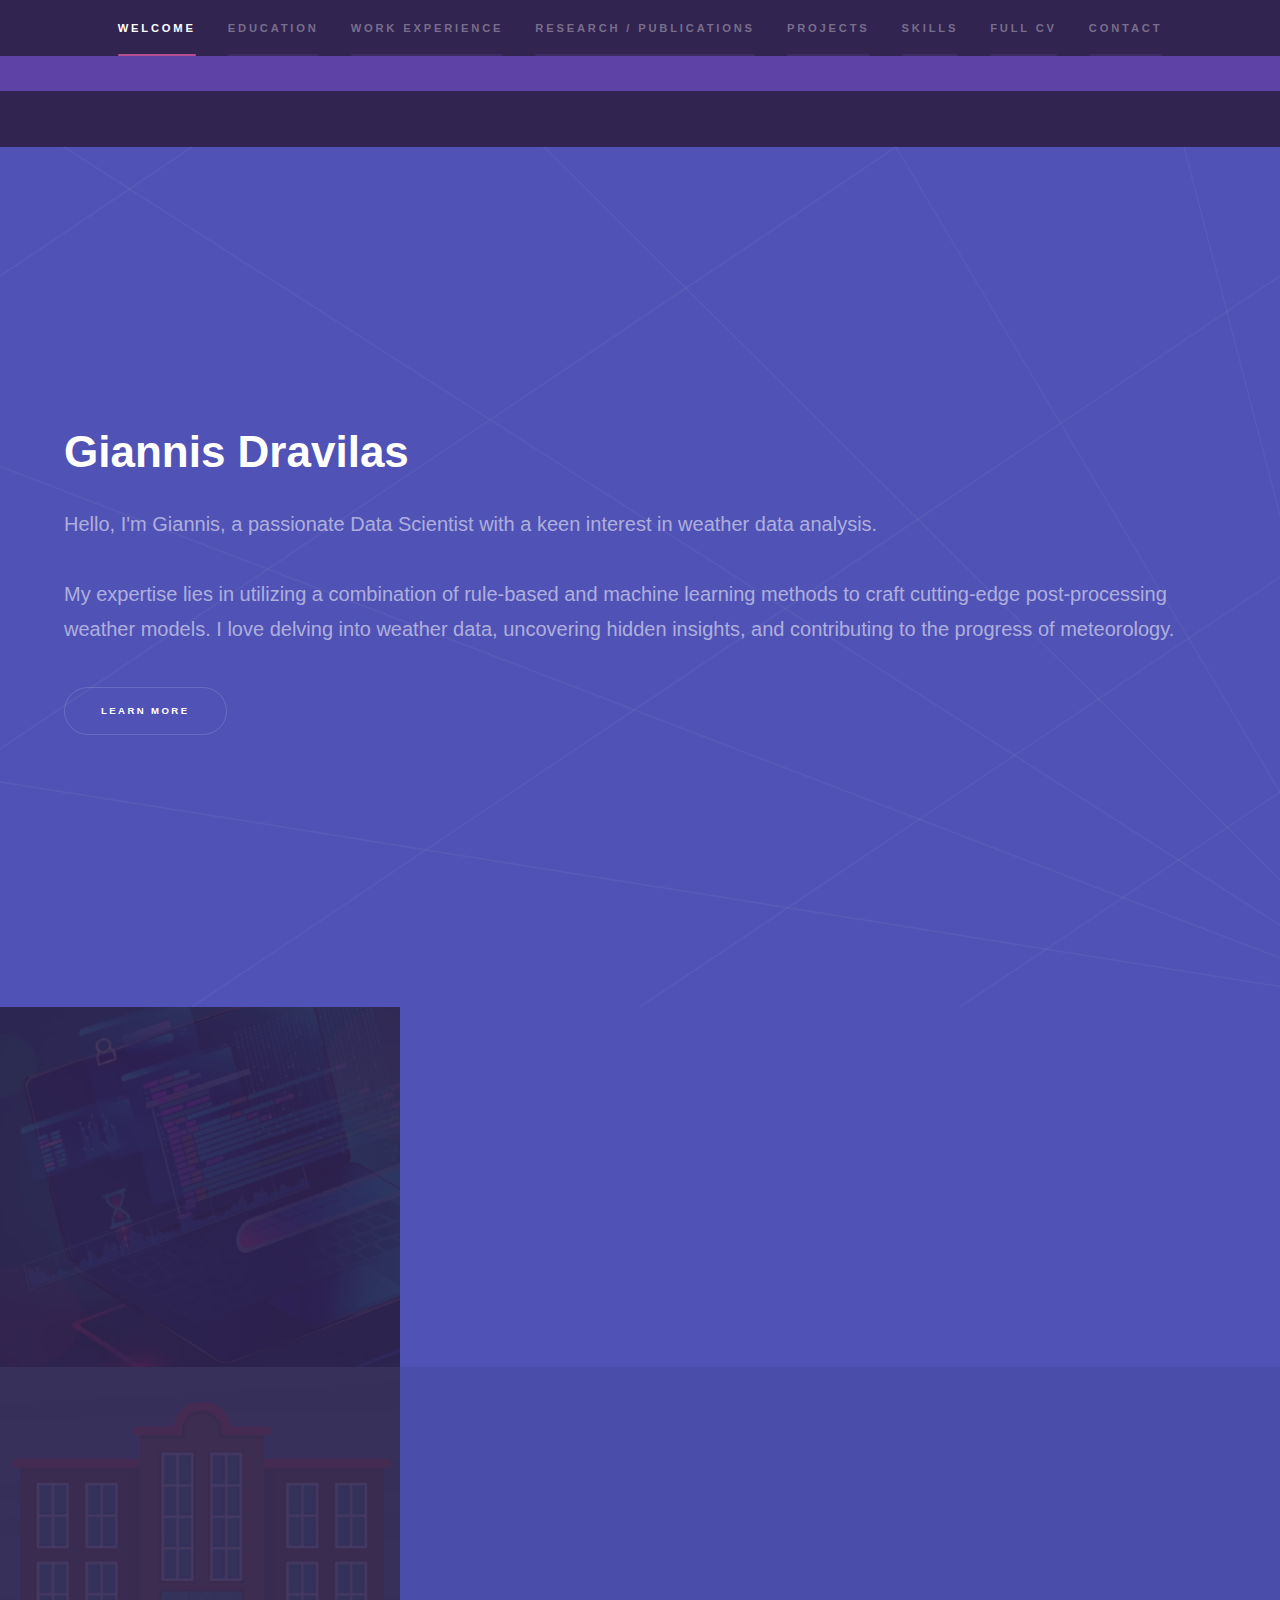
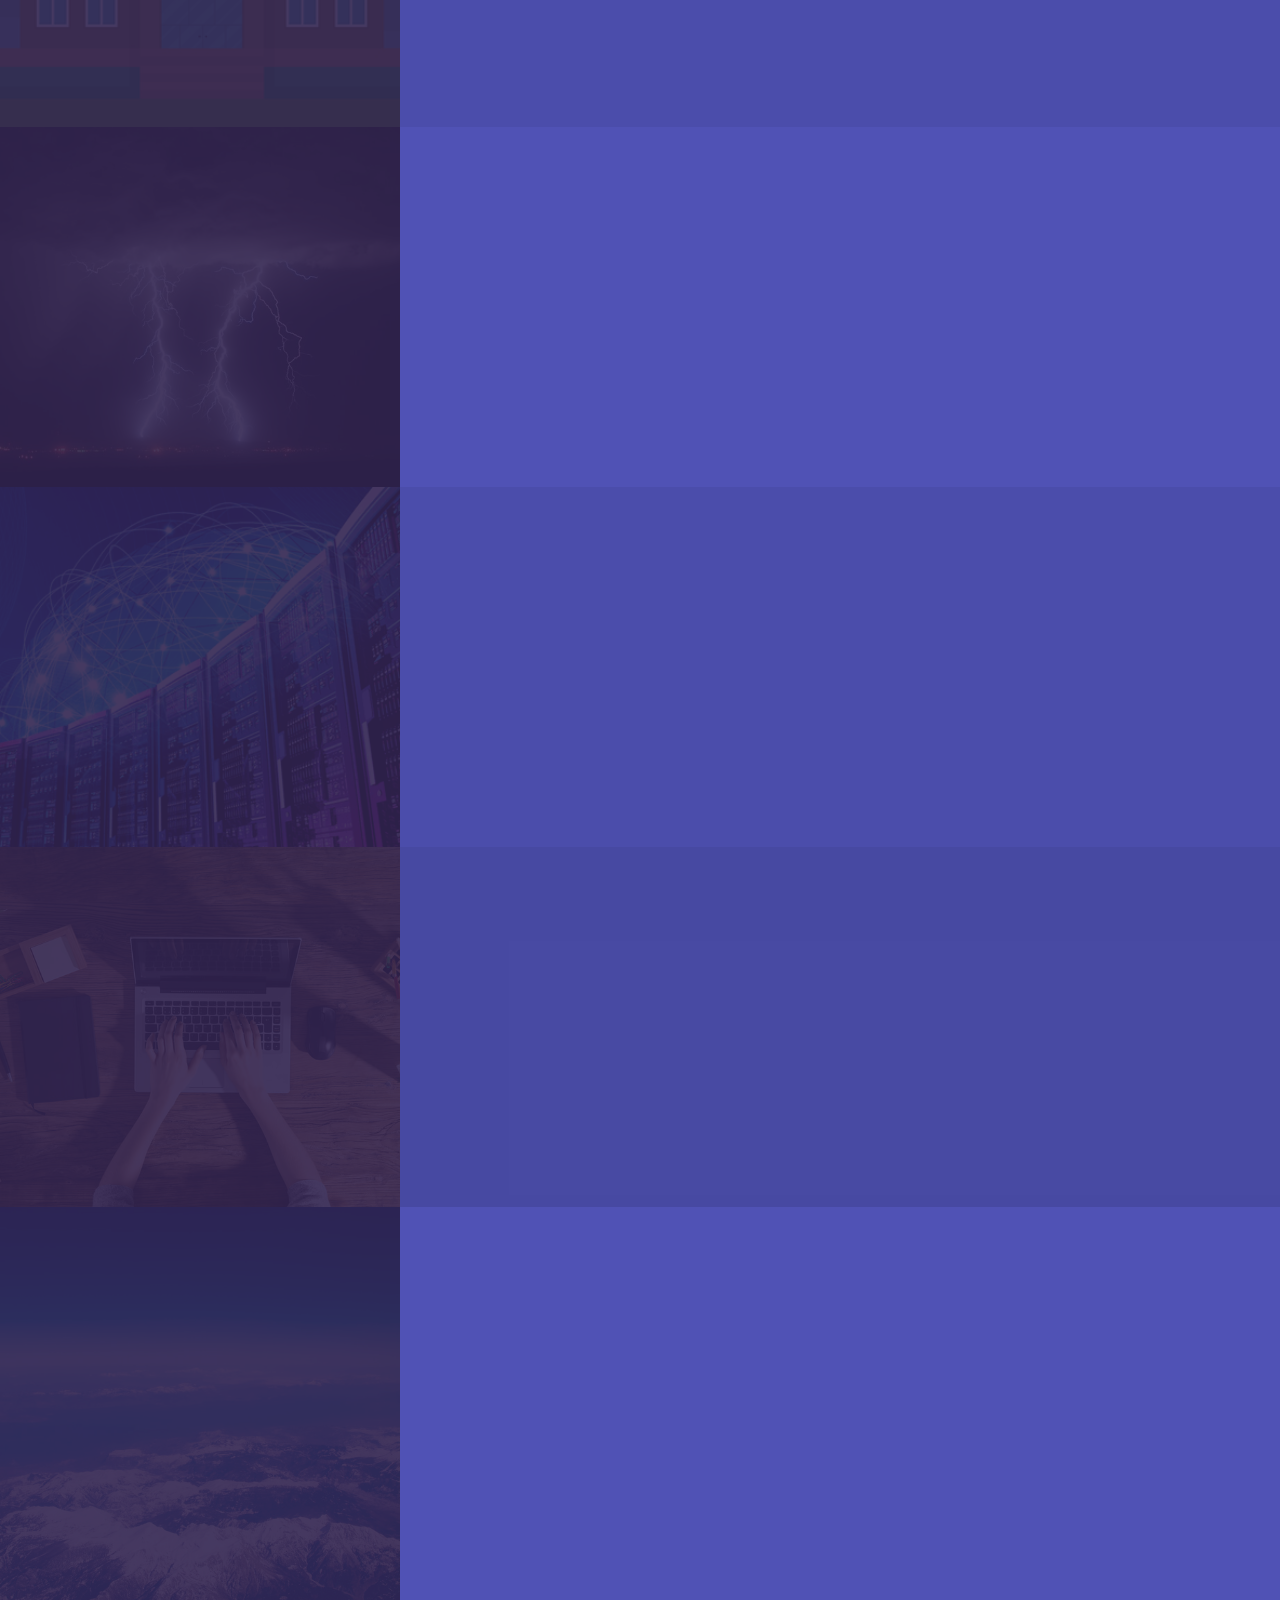
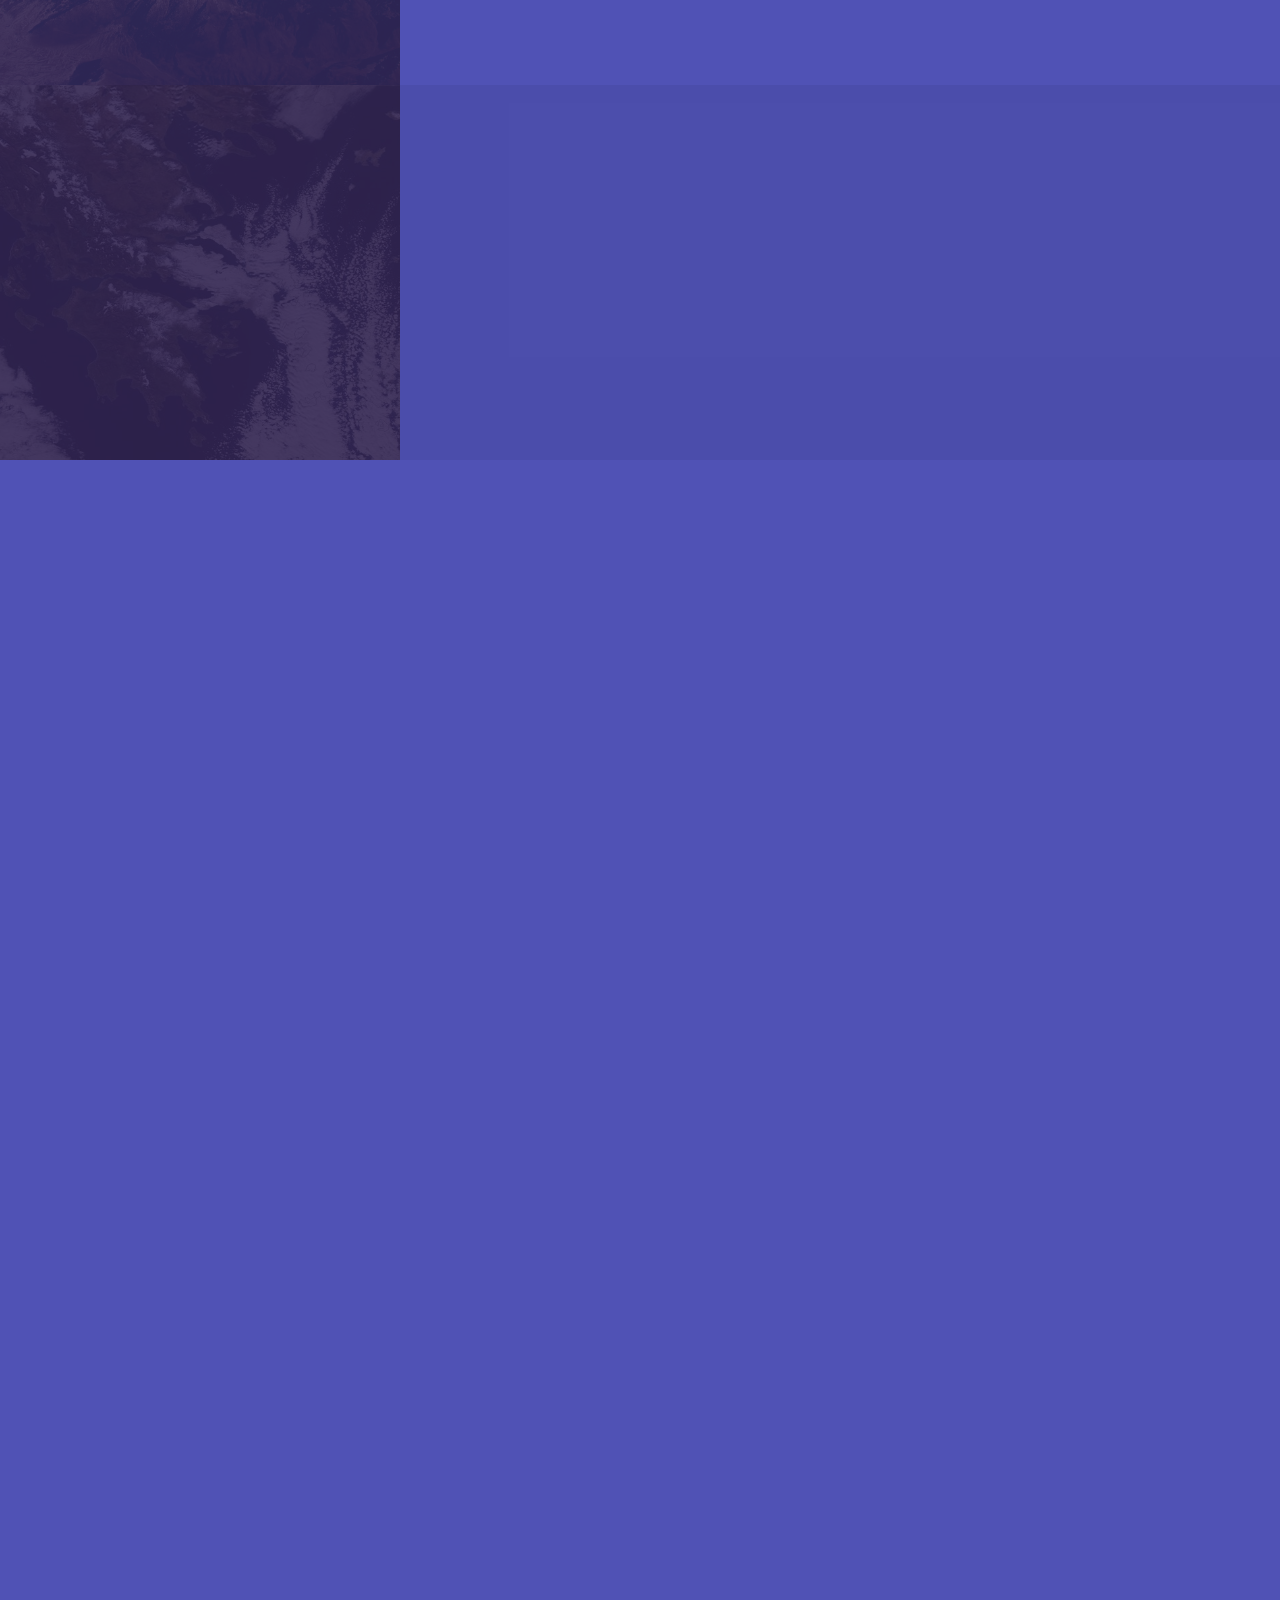
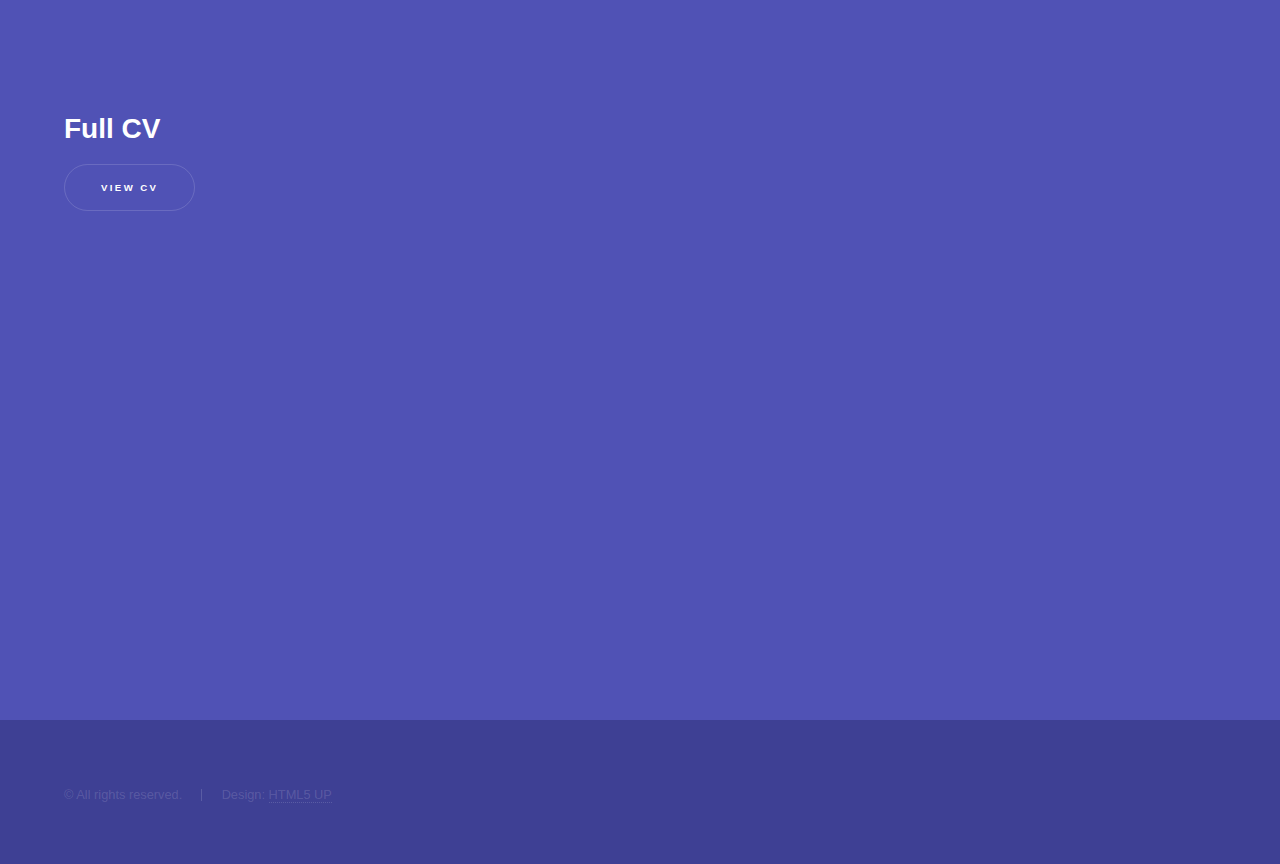
==== commit b376075f: "work and volunteer experience updates" ====
--- a/index.html
+++ b/index.html
@@ -76,7 +76,7 @@
 								<div class="inner">
 									<h2>BSc Computer Science (2019 - 2023)</h2>
 									<p>In July 2023, I completed my studies at the <a href="https://www.di.uoa.gr/en" target="_blank">Department of Informatics and Telecommunications</a> of the National and Kapodistrian University of Athens.</br>
-										My specializations included Data and Knowledge Management, as well as Software.</br></br>
+										My specializations included Data Management and Knowledge, as well as Software.</br></br>
 										You can find my published thesis, "Machine Learning Snowfall Retrieval Algorithms for Satellite Precipitation Estimates," <a href="https://pergamos.lib.uoa.gr/uoa/dl/frontend/en/browse/3338966" target="_blank">here</a>.</p>
 								</div>
 							</div>
@@ -102,6 +102,16 @@
 									<h2>Data Scientist @ WeatherXM (Nov 2022 - Present)</h2>
 									<p>Starting from November 2022, I've been working as a Data Scientist at <a href="https://weatherxm.com/" target="_blank">WeatherXM</a>, a community powered web3 <a href="https://explorer.weatherxm.com/" target="_blank">weather station network</a>.</br></br>
 										My role centers on analyzing weather data, evaluating and enhancing forecasts, implementing fault data detection mechanisms, and creating impactful weather data visualizations.</p>
+								</div>
+							</div>
+						</section>
+						<section>
+							<a href="" class="image"><img src="images/supercomputer.png" alt="" data-position="center center" /></a>
+							<div class="content">
+								<div class="inner">
+									<h2>Independent Consultant / Software Engineer @ INNOV-ACTS (Dec 2023 - Present)</h2>
+									<p>I am currently contributing as an independent consultant for the <a href="https://eurohypercon.eu/" target="_blank">EuroHyPerCon</a> project, which focuses on the connectivity
+										requirements and network design for High-Performance Computing (HPC) systems in Europe.</p>
 								</div>
 							</div>
 						</section>
@@ -114,6 +124,7 @@
 										Informatics and Telecommunications of NKUA, supporting students in their learning process. In addition, I have volunteered
 										as a translator for the <a href="https://indico.cern.ch/" target="_blank">CERN Indico project</a>
 										and <a href="https://www.meteonetwork.it" target="_blank">meteonetwork.it</a>, contributing to the dissemination of valuable scientific content.</p>
+										<p>In December 2023 I was the Lead Instructor for the <a href="https://colab.research.google.com/drive/1V4mHl23v6leZrhXi5uu0Xf99HS--eVPX">"Data Science and Machine Learning for Weather and Climate"</a> workshop at <a href="https://gdg.community.dev/events/details/google-gdg-athens-presents-devfest-2023-athens/">Google DevFest Athens 2023</a>.</p>
 								</div>
 							</div>
 						</section>
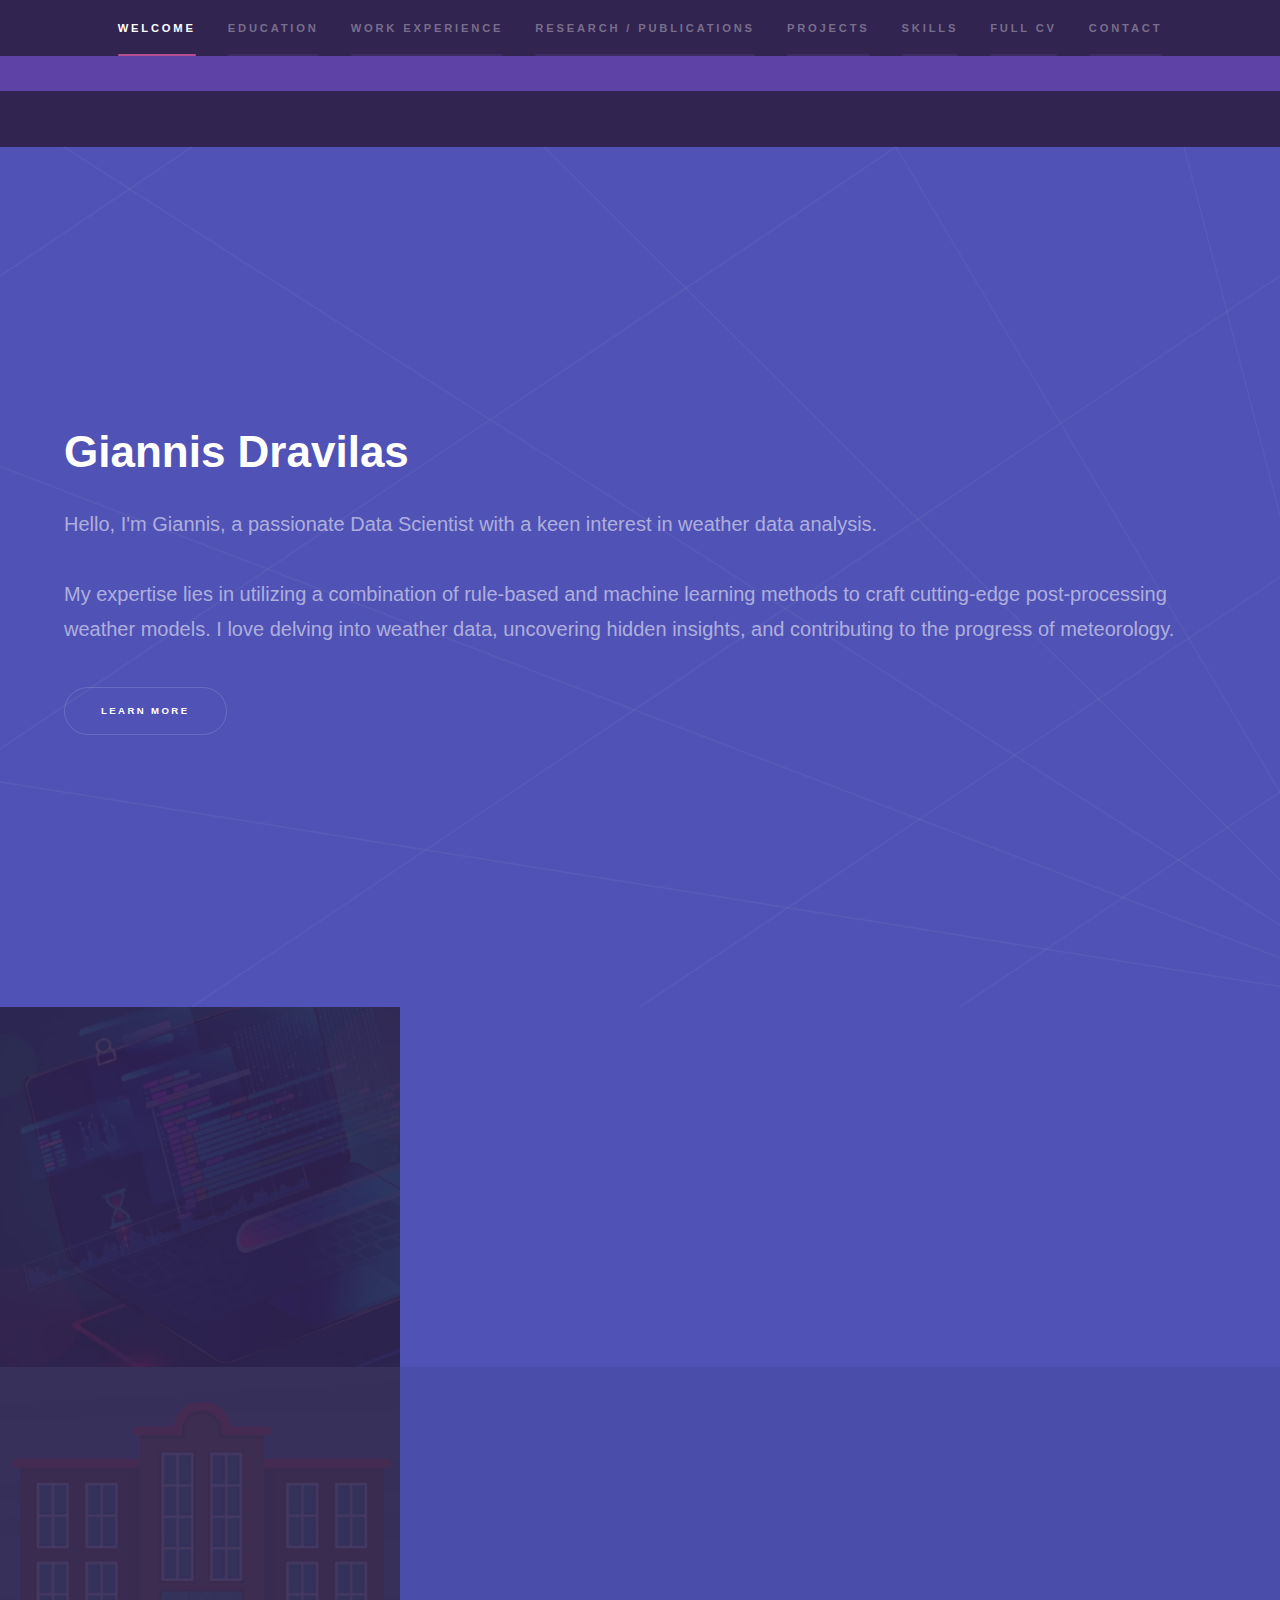
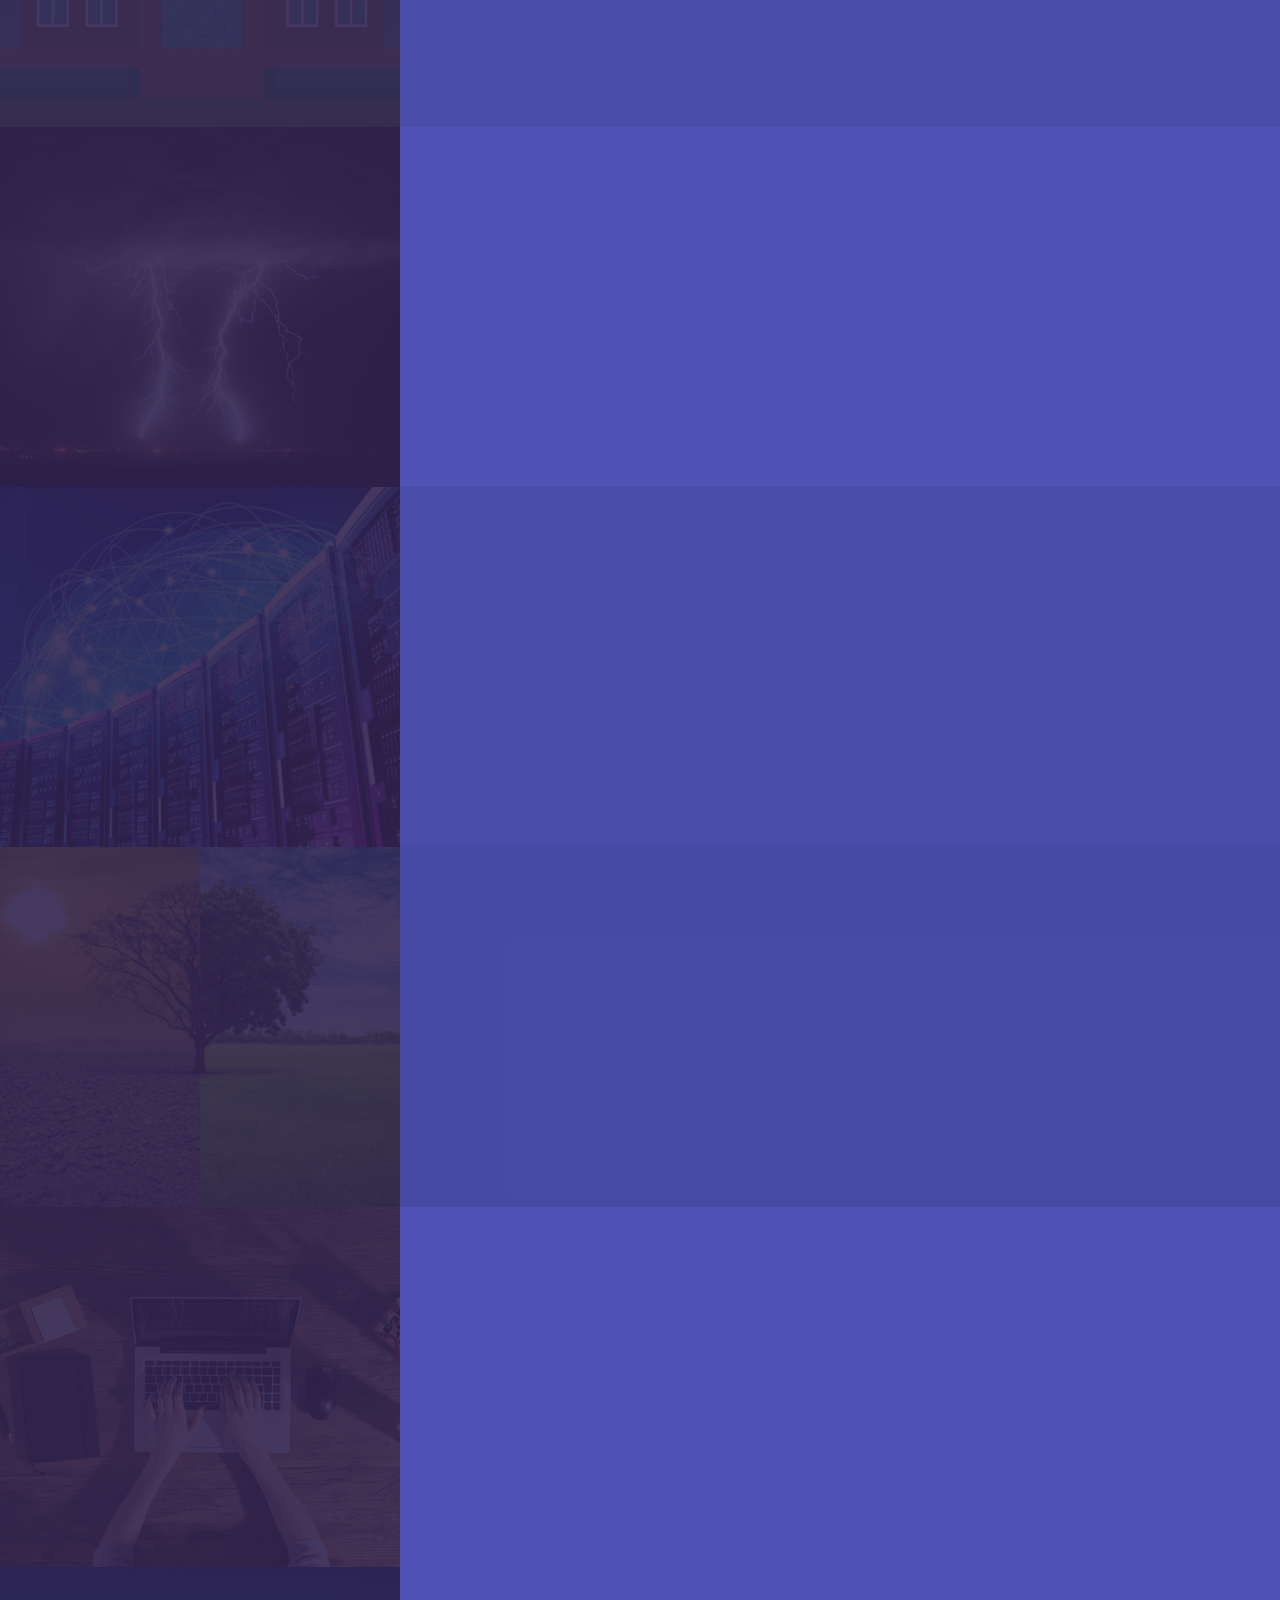
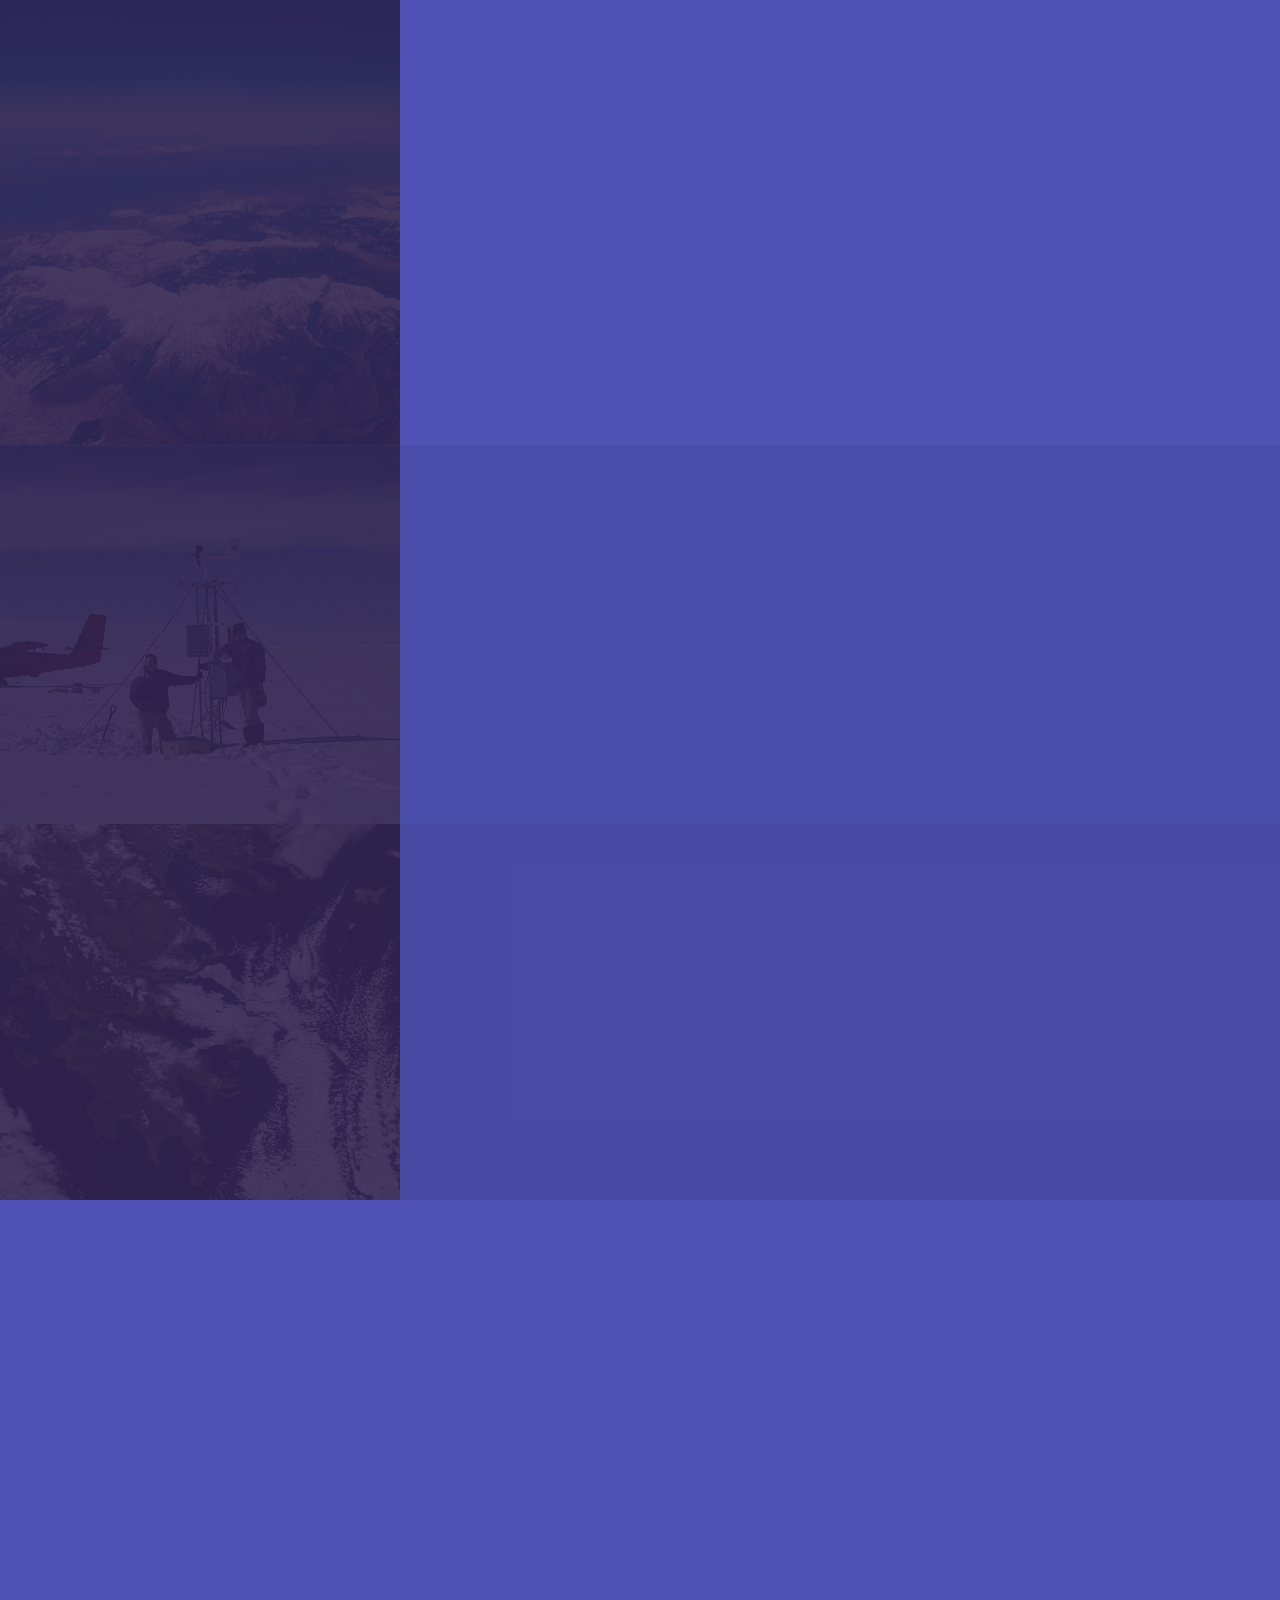
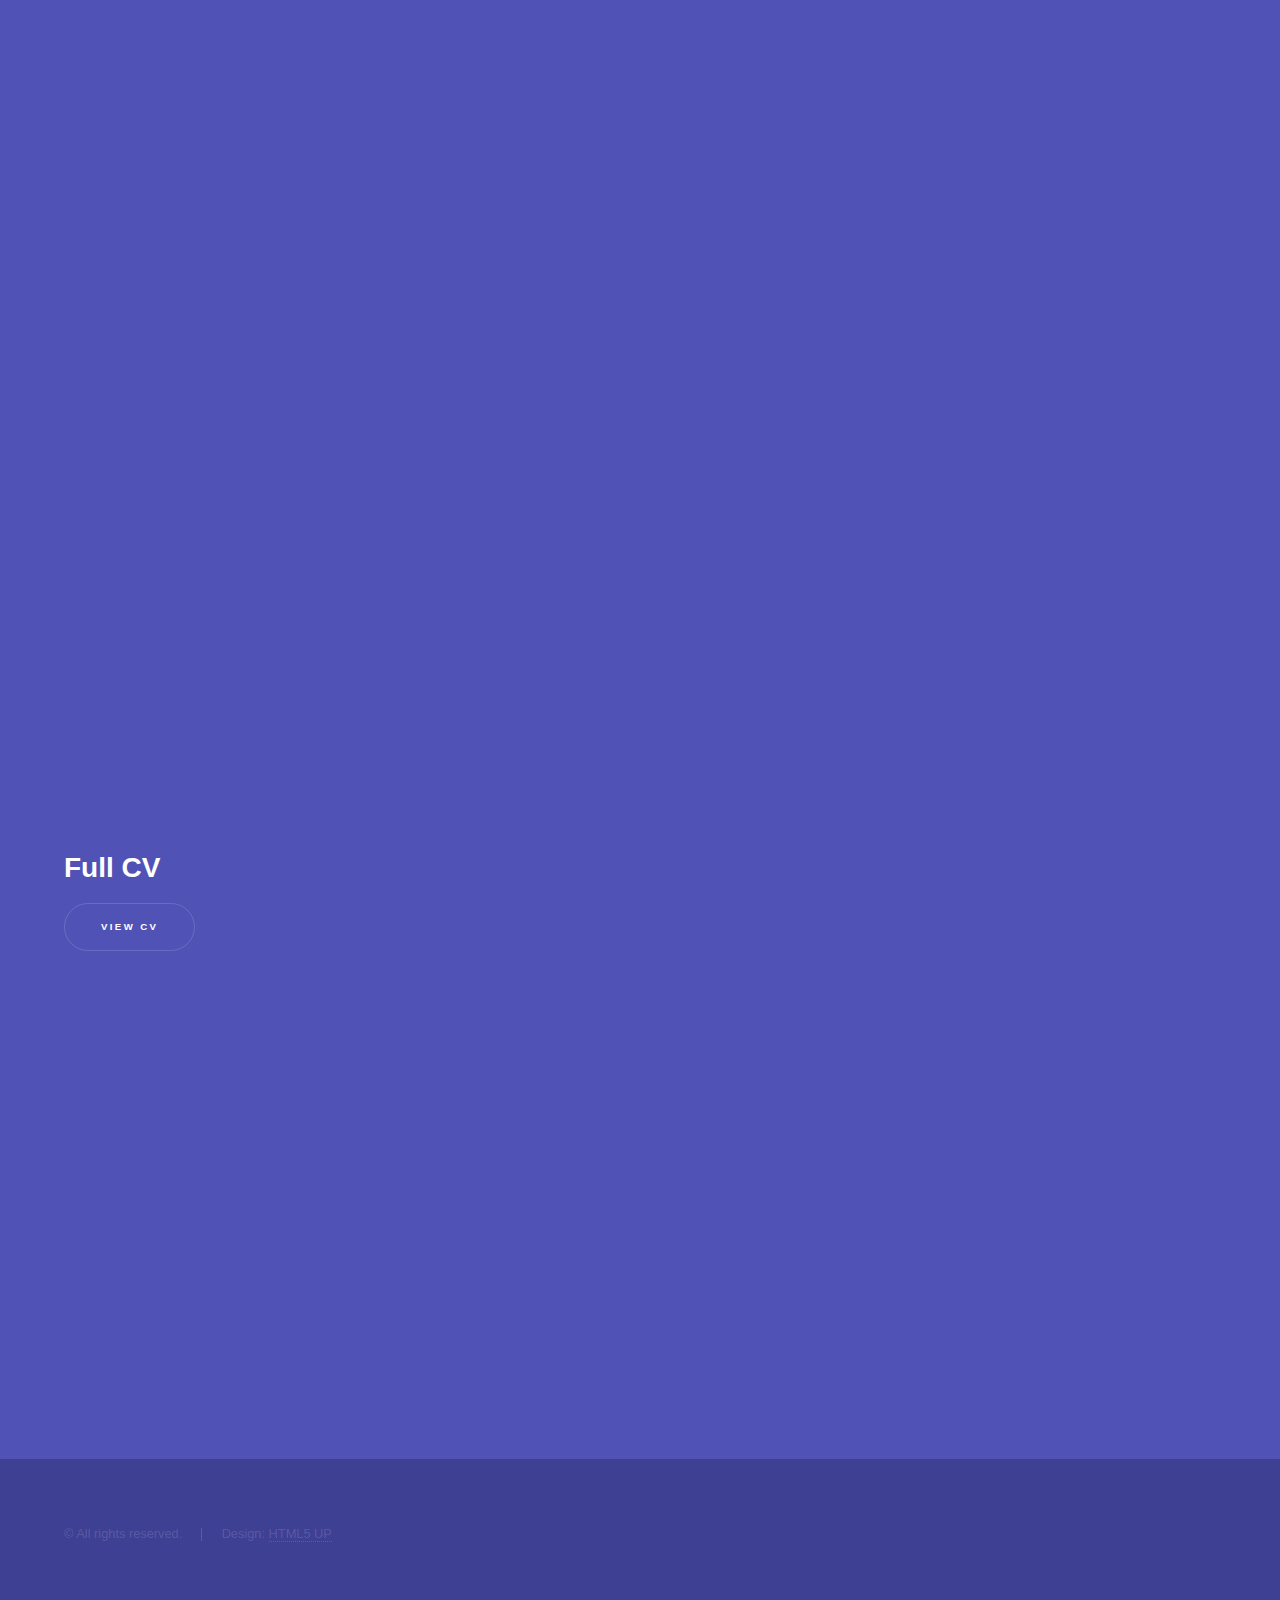
==== commit 2803ca55: "updated work and research experience" ====
--- a/index.html
+++ b/index.html
@@ -116,6 +116,15 @@
 							</div>
 						</section>
 						<section>
+							<a href="" class="image"><img src="images/climate.jpg" alt="" data-position="center center" /></a>
+							<div class="content">
+								<div class="inner">
+									<h2>Independent Contractor / Machine Learning Scientist @ PROBOTEK PC (Feb 2024 - Present)</h2>
+									<p>I am currently contributing as an independent contractor for the development of a Climate Risk Assessment Platform.</p>
+								</div>
+							</div>
+						</section>
+						<section>
 							<a href="" class="image"><img src="images/work.jpg" alt="" data-position="center center" /></a>
 							<div class="content">
 								<div class="inner">
@@ -146,6 +155,22 @@
 								Conference on Meteorology, Climatology, and Atmospheric Physics on September 2023</a>.</p>
 								<ul class="actions">
 									<li><a href="https://doi.org/10.3390/environsciproc2023026103" class="button" target="_blank">View Publication</a></li>
+								</ul>
+							</div>
+						</div>
+					</section>
+					<section>
+						<a href="" class="image"><img src="images/weather_station.jpg" alt="" data-position="center center" /></a>
+						<div class="content">
+							<div class="inner">
+								<h2>Designing a Global Weather Station Network								</h2>
+
+								<p>S. Keppas, H. Balis, I. Dravilas, and J. Pagonis, 'Designing a Global Weather Station Network',
+									EGU General Assembly 2024, Vienna, Austria, 14-19 Apr 2024, EGU24-9241.</p>
+									
+								<p>Will be presented at <a href="https://www.egu24.eu/" target="_blank">EGU General Assembly 2024</a>.</p>
+								<ul class="actions">
+									<li><a href="https://doi.org/10.5194/egusphere-egu24-9241" class="button" target="_blank">View abstract</a></li>
 								</ul>
 							</div>
 						</div>
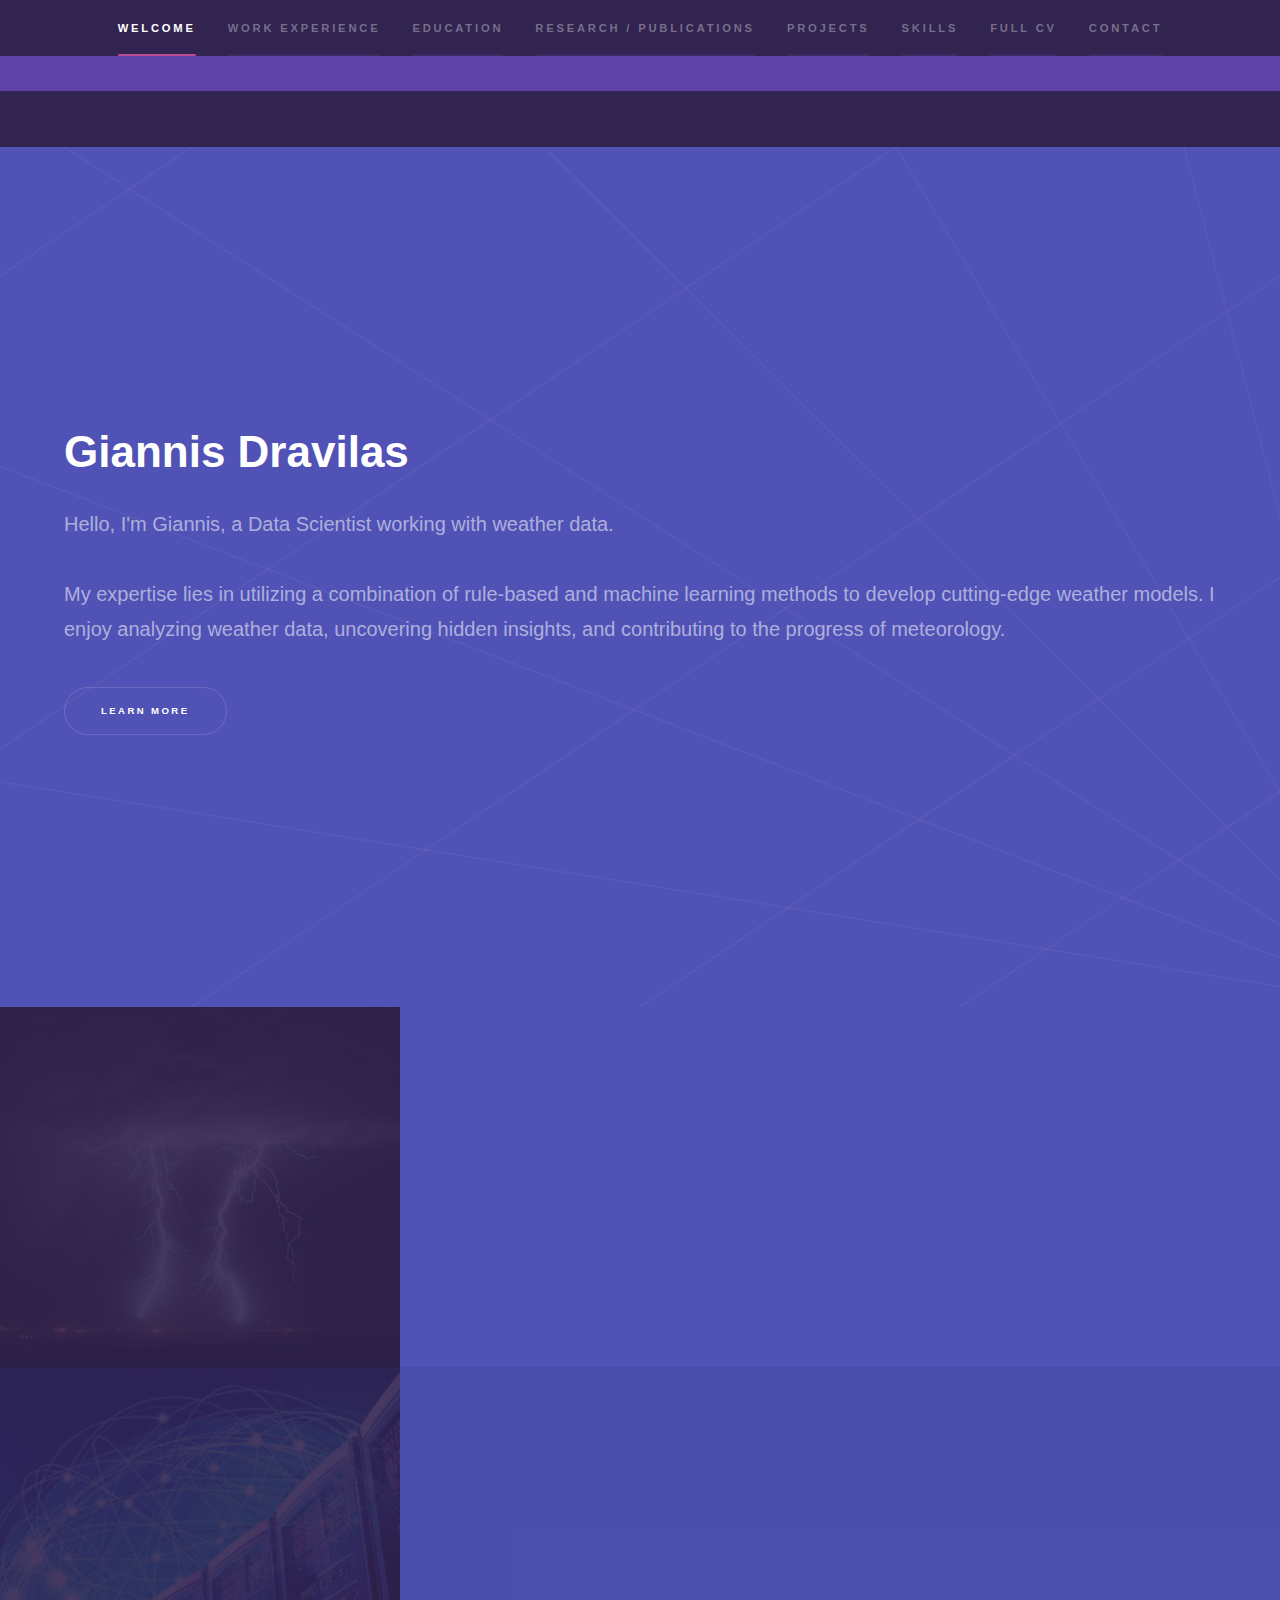
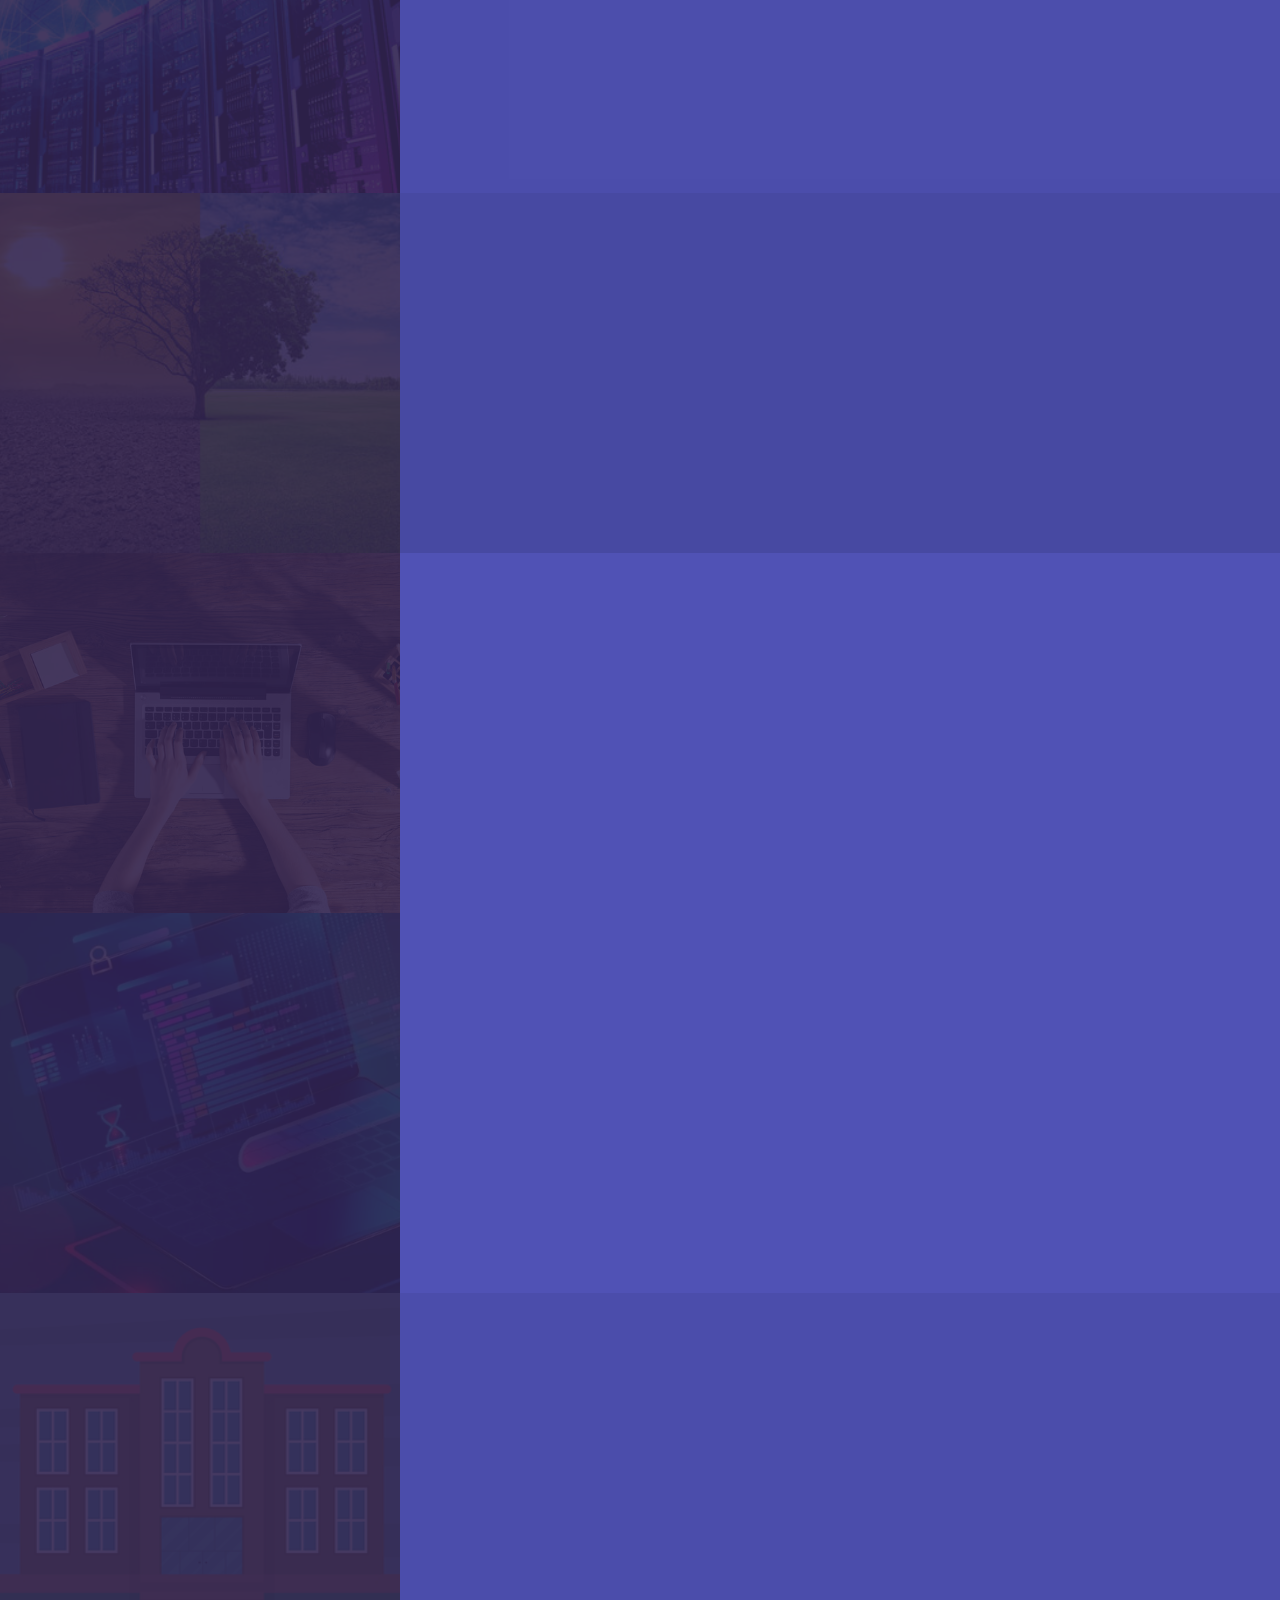
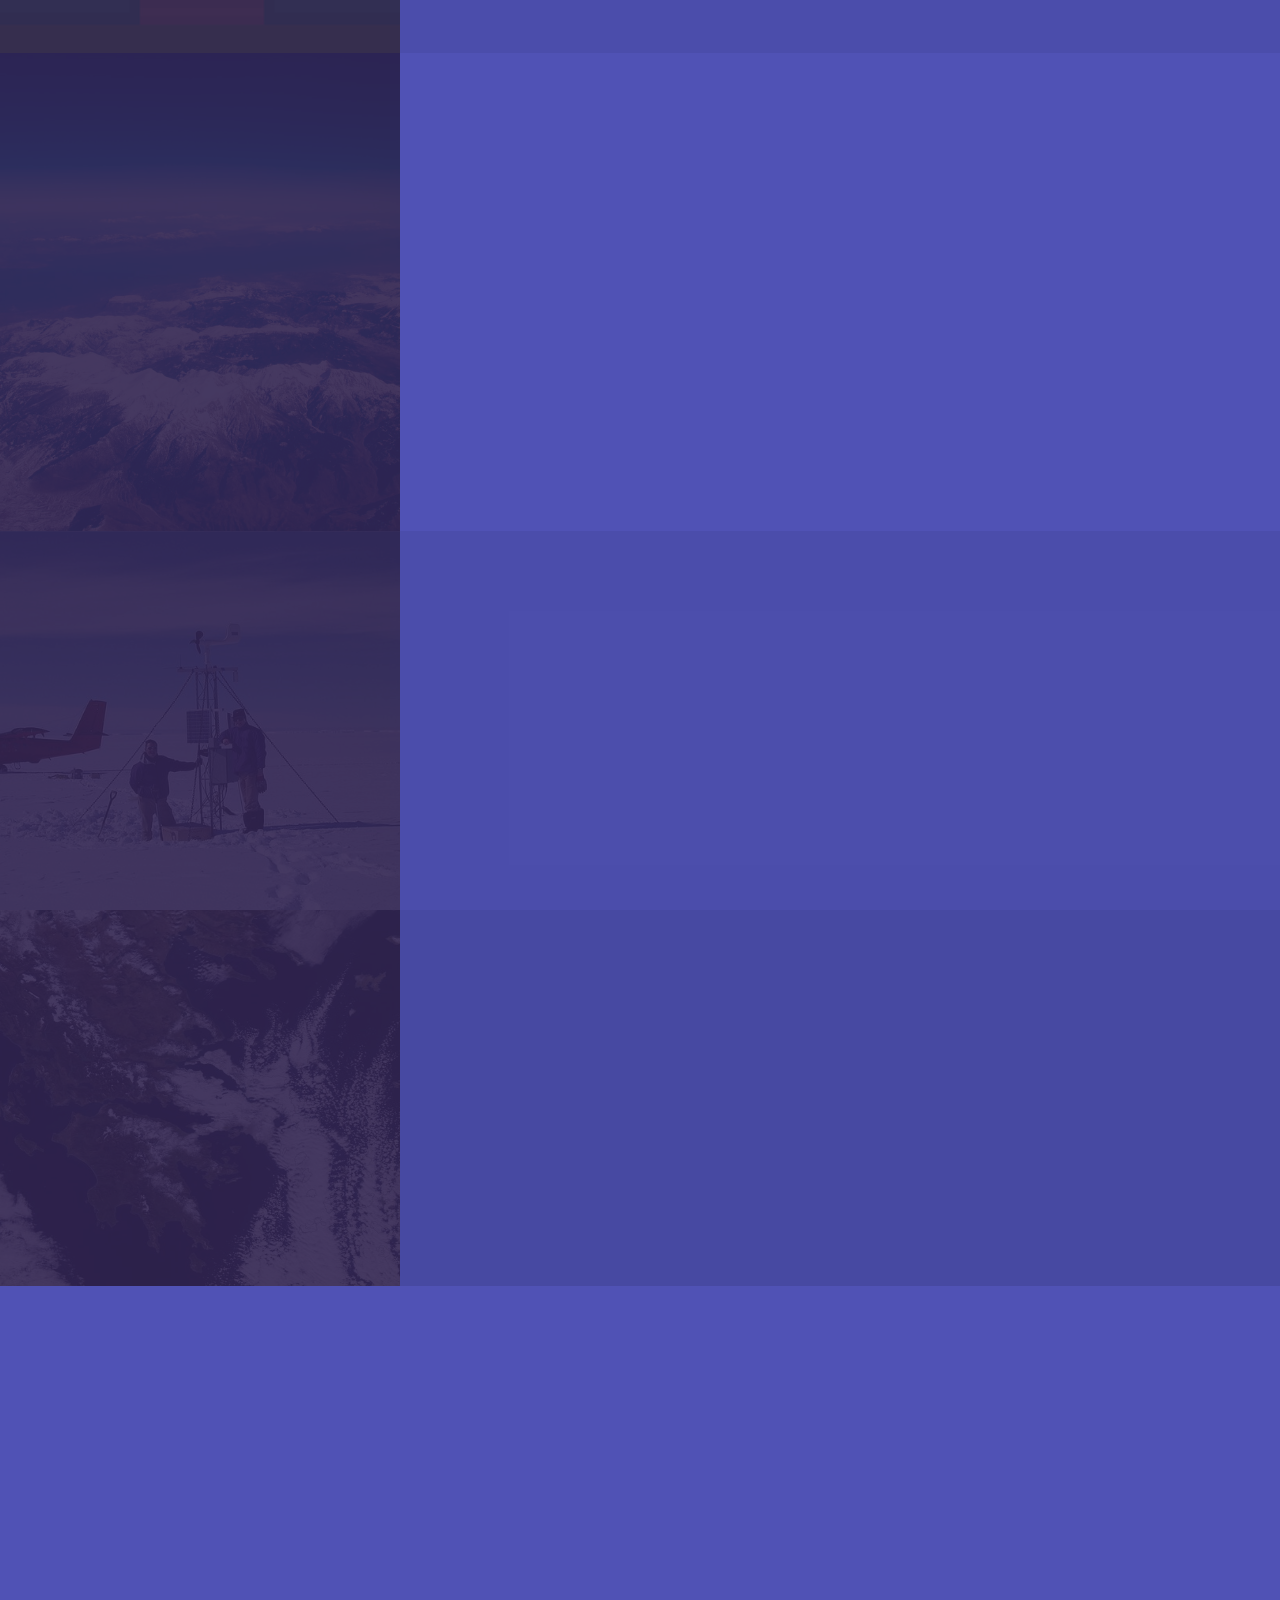
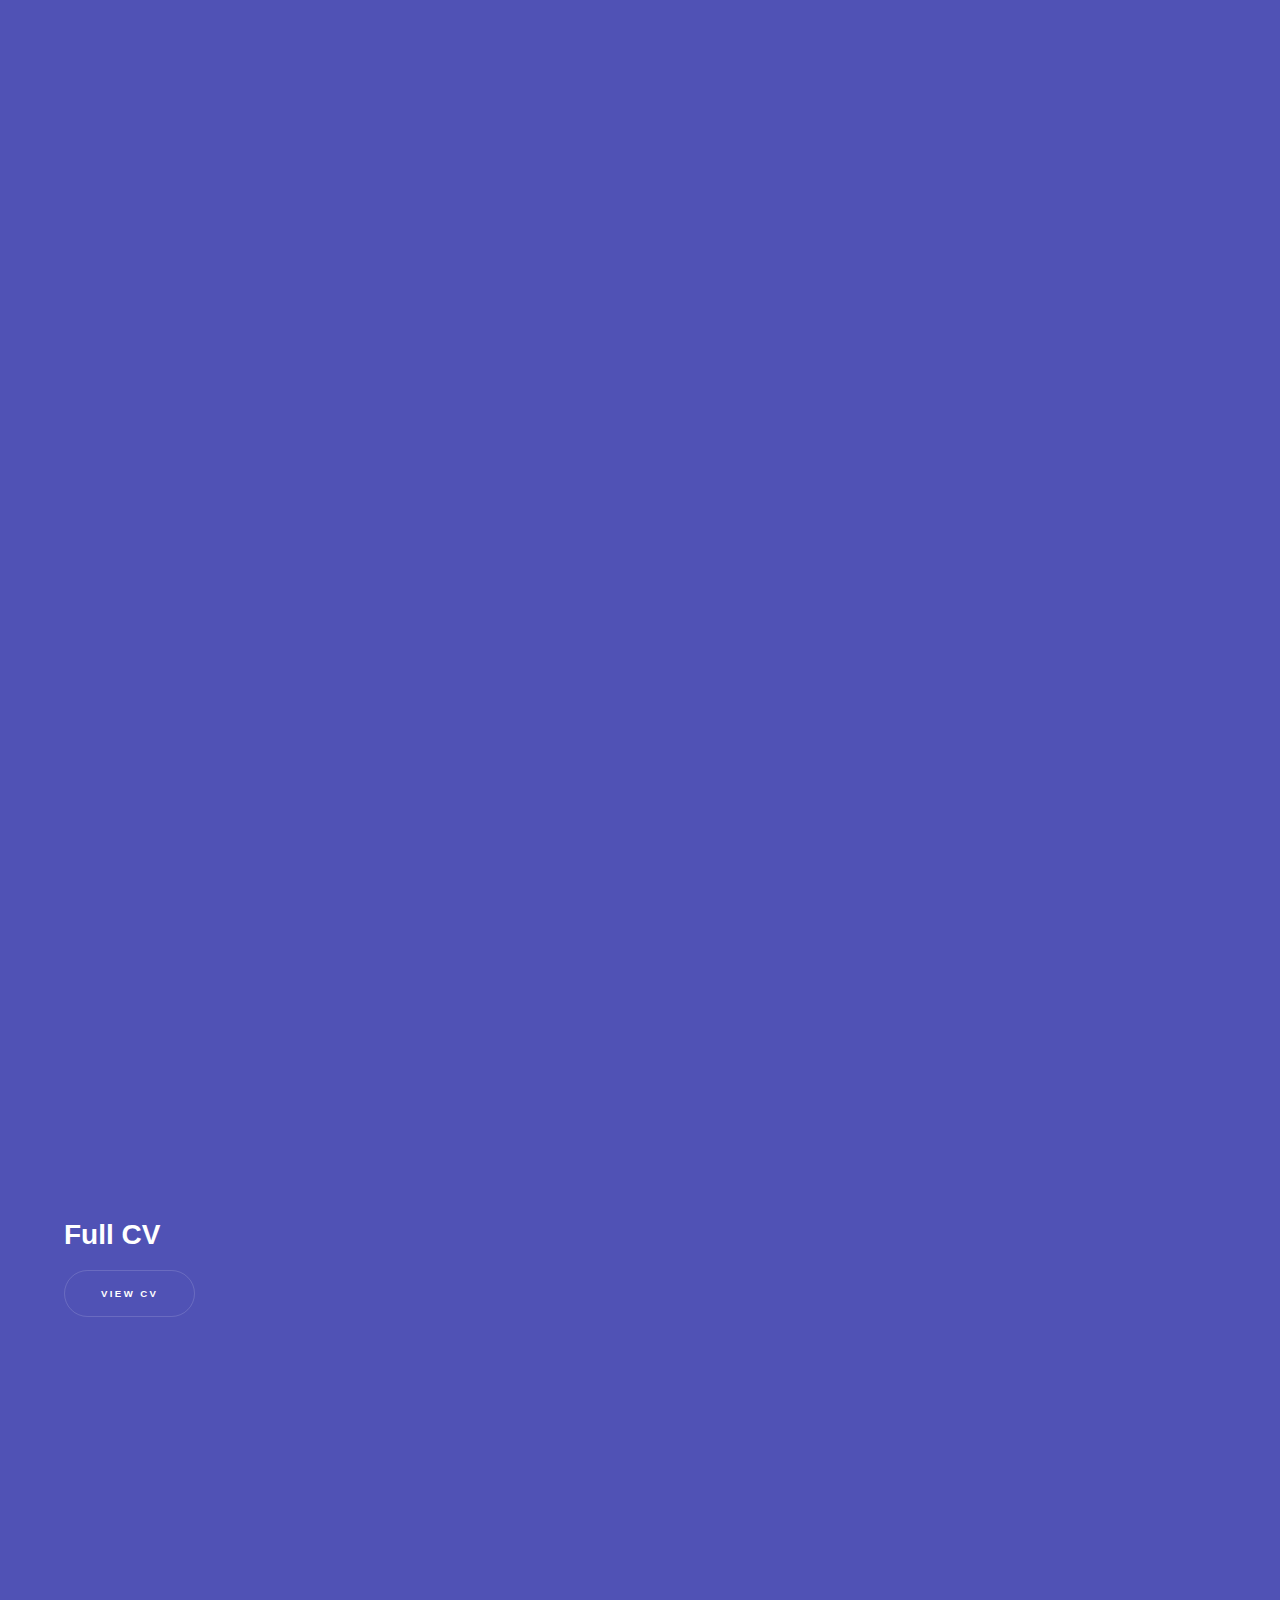
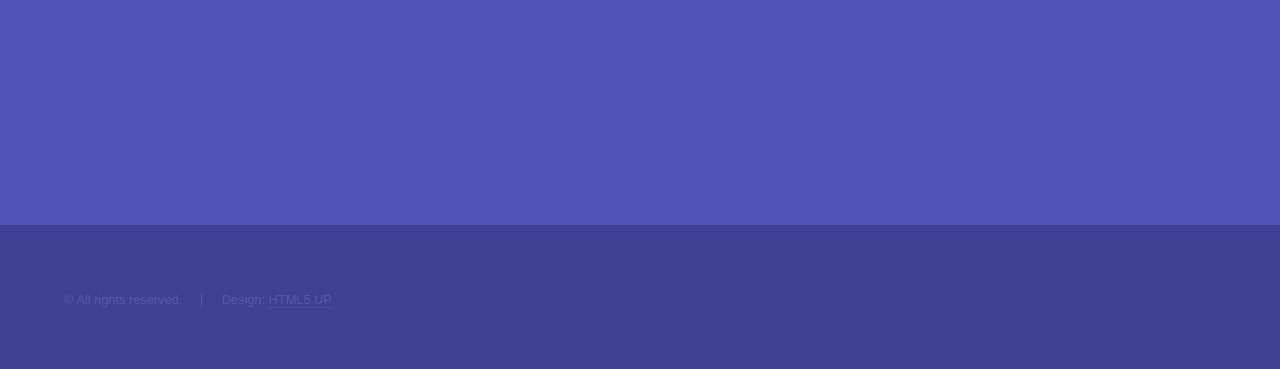
==== commit 751b9b71: "202407 updates" ====
--- a/index.html
+++ b/index.html
@@ -41,8 +41,8 @@
 					<nav>
 						<ul>
 							<li><a href="#intro">Welcome</a></li>
+							<li><a href="#work">Work Experience</a></li>
 							<li><a href="#education">Education</a></li>
-							<li><a href="#work">Work Experience</a></li>
 							<li><a href="#research">Research / Publications</a></li>
 							<li><a href="#projects">Projects</a></li>
 							<li><a href="#skills">Skills</a></li>
@@ -60,37 +60,12 @@
 					<section id="intro" class="wrapper style2 fullscreen fade-up">
 						<div class="inner">
 							<h1>Giannis Dravilas</h1>
-							<p>Hello, I'm Giannis, a passionate Data Scientist with a keen interest in weather data analysis.</br></br>
-								My expertise lies in utilizing a combination of rule-based and machine learning methods to craft cutting-edge post-processing weather models. I love delving into weather data, uncovering hidden insights, and contributing to the progress of meteorology.</p>
+							<p>Hello, I'm Giannis, a Data Scientist working with weather data.</br></br>
+								My expertise lies in utilizing a combination of rule-based and machine learning methods to develop cutting-edge weather models. I enjoy analyzing weather data, uncovering hidden insights, and contributing to the progress of meteorology.</p>
 							<ul class="actions">
 								<li><a href="#education" class="button scrolly">Learn more</a></li>
 							</ul>
 						</div>
-					</section>
-
-				<!-- Education -->
-					<section id="education" class="wrapper style2 spotlights">
-						<section>
-							<a href="" class="image"><img src="images/computer_science.jpg" alt="" data-position="center center" /></a>
-							<div class="content">
-								<div class="inner">
-									<h2>BSc Computer Science (2019 - 2023)</h2>
-									<p>In July 2023, I completed my studies at the <a href="https://www.di.uoa.gr/en" target="_blank">Department of Informatics and Telecommunications</a> of the National and Kapodistrian University of Athens.</br>
-										My specializations included Data Management and Knowledge, as well as Software.</br></br>
-										You can find my published thesis, "Machine Learning Snowfall Retrieval Algorithms for Satellite Precipitation Estimates," <a href="https://pergamos.lib.uoa.gr/uoa/dl/frontend/en/browse/3338966" target="_blank">here</a>.</p>
-								</div>
-							</div>
-						</section>
-						<section>
-							<a href="" class="image"><img src="images/high_school.jpg" alt="" data-position="top center" /></a>
-							<div class="content">
-								<div class="inner">
-									<h2>High School (2016 - 2019)</h2>
-									<p>In 2019, I graduated from High School, where my academic achievements included qualifying for the National Mathematical Olympiad, organized by the Hellenic Mathematical Society.</br></br>
-										Additionally, I actively participated in the Panhellenic Competition in Informatics.
-								</div>
-							</div>
-						</section>
 					</section>
 
 				<!-- Work -->
@@ -101,7 +76,7 @@
 								<div class="inner">
 									<h2>Data Scientist @ WeatherXM (Nov 2022 - Present)</h2>
 									<p>Starting from November 2022, I've been working as a Data Scientist at <a href="https://weatherxm.com/" target="_blank">WeatherXM</a>, a community powered web3 <a href="https://explorer.weatherxm.com/" target="_blank">weather station network</a>.</br></br>
-										My role centers on analyzing weather data, evaluating and enhancing forecasts, implementing fault data detection mechanisms, and creating impactful weather data visualizations.</p>
+										My role involves analyzing weather data, evaluating and enhancing weather forecasts, implementing quality of data evaluation mechanisms, and creating impactful weather data visualizations.</p>
 								</div>
 							</div>
 						</section>
@@ -110,8 +85,9 @@
 							<div class="content">
 								<div class="inner">
 									<h2>Independent Consultant / Software Engineer @ INNOV-ACTS (Dec 2023 - Present)</h2>
-									<p>I am currently contributing as an independent consultant for the <a href="https://eurohypercon.eu/" target="_blank">EuroHyPerCon</a> project, which focuses on the connectivity
+									<p>I am currently contributing as an independent consultant for the <a href="https://eurohypercon.eu/" target="_blank">EuroHyPerCon</a> project (funded by the EuroHPC JU - a joint initiative between the EU, European countries and private partners), which focuses on the connectivity
 										requirements and network design for High-Performance Computing (HPC) systems in Europe.</p>
+										<p>My duties include analyzing unstructured text data, exploring trends to derive meaningful insights and using visualization techniques to present summaries.</p>
 								</div>
 							</div>
 						</section>
@@ -139,6 +115,31 @@
 						</section>
 					</section>
 
+				<!-- Education -->
+				<section id="education" class="wrapper style2 spotlights">
+					<section>
+						<a href="" class="image"><img src="images/computer_science.jpg" alt="" data-position="center center" /></a>
+						<div class="content">
+							<div class="inner">
+								<h2>BSc Computer Science (2019 - 2023)</h2>
+								<p>In July 2023, I completed my studies at the <a href="https://www.di.uoa.gr/en" target="_blank">Department of Informatics and Telecommunications</a> of the National and Kapodistrian University of Athens.</br>
+									My specializations included Data Management and Knowledge, as well as Software.</br></br>
+									You can find my published thesis, "Machine Learning Snowfall Retrieval Algorithms for Satellite Precipitation Estimates," <a href="https://pergamos.lib.uoa.gr/uoa/dl/frontend/en/browse/3338966" target="_blank">here</a>.
+									In June 2024, my work was selected for the annual <a href="https://www.di.uoa.gr/sites/default/files/documents/Studbook2024.pdf" target="_blank">e-book</a> showcasing top theses from the Department.</p>
+							</div>
+						</div>
+					</section>
+					<section>
+						<a href="" class="image"><img src="images/high_school.jpg" alt="" data-position="top center" /></a>
+						<div class="content">
+							<div class="inner">
+								<h2>High School (2016 - 2019)</h2>
+								<p>In 2019, I graduated from High School, where my academic achievements included qualifying for the National Mathematical Olympiad, organized by the Hellenic Mathematical Society.</br></br>
+									Additionally, I actively participated in the Panhellenic Competition in Informatics.
+							</div>
+						</div>
+					</section>
+				</section>
 
 				<!-- Research -->
 				<section id="research" class="wrapper style2 spotlights">
@@ -153,9 +154,14 @@
 									
 								<p>Also presented at the <a href="https://www.comecap2023.gr/" target="_blank">16th International
 								Conference on Meteorology, Climatology, and Atmospheric Physics on September 2023</a>.</p>
-								<ul class="actions">
-									<li><a href="https://doi.org/10.3390/environsciproc2023026103" class="button" target="_blank">View Publication</a></li>
-								</ul>
+								<div class="actions-container">
+									<ul class="actions">
+										<li><a href="https://doi.org/10.3390/environsciproc2023026103" class="button" target="_blank">View Publication</a></li>
+									</ul>
+									<ul class="actions">
+										<li><a href="https://www.researchgate.net/publication/374290200_Poster_Towards_a_Machine_Learning_Snowfall_Retrieval_Algorithm_for_GPM-IMERG" class="button" target="_blank">View Poster</a></li>
+									</ul>
+								</div>
 							</div>
 						</div>
 					</section>
@@ -168,7 +174,7 @@
 								<p>S. Keppas, H. Balis, I. Dravilas, and J. Pagonis, 'Designing a Global Weather Station Network',
 									EGU General Assembly 2024, Vienna, Austria, 14-19 Apr 2024, EGU24-9241.</p>
 									
-								<p>Will be presented at <a href="https://www.egu24.eu/" target="_blank">EGU General Assembly 2024</a>.</p>
+								<p>Presented at <a href="https://www.egu24.eu/" target="_blank">EGU General Assembly 2024</a>.</p>
 								<ul class="actions">
 									<li><a href="https://doi.org/10.5194/egusphere-egu24-9241" class="button" target="_blank">View abstract</a></li>
 								</ul>
@@ -201,8 +207,16 @@
 							<div class="features">
 								<section>
 									<span class="icon solid major fa-code"></span>
+									<h3>WeatherXM Network Quality of Data algorithms</h3>
+									<p>Refactored and optimized all the quality of data mechanisms used at WeatherXM, resulting in a 50% increase in processing speed.</p>
+									<ul class="actions">
+										<li><a href="https://github.com/weatherxm-network/qod" class="button" target="_blank">Learn More</a></li>
+									</ul>
+								</section>
+								<section>
+									<span class="icon solid major fa-code"></span>
 									<h3>Snow Forecasting Model</h3>
-									<p>Development of a high-resolution, post-processing, rule-based snow forecasting model for Greece.</p>
+									<p>Developed a high-resolution, post-processing, rule-based snow forecasting model for Greece in Python using downscaling tehcniques.</p>
 									<ul class="actions">
 										<li><a href="snow_forecasting_model.html" class="button" target="_blank">Learn More</a></li>
 									</ul>
@@ -210,7 +224,7 @@
 								<section>
 									<span class="icon solid major fa-code"></span>
 									<h3>Deep Learning for Natural Language Processing</h3>
-									<p>Sentiment Classification of users' text reviews using Deep Learning (Feed-forward, Recurrent neural networks and pre-trained BERT model) and development of a Question Answering engine.</p>
+									<p>Conducted Sentiment Classification of users' text reviews using Deep Learning (Feed-forward, Recurrent neural networks, and a pre-trained BERT model in PyTorch) and developed a Question Answering engine.</p>
 									<ul class="actions">
 										<li><a href="https://github.com/giannisdravilas/Deep-Learning-for-Natural-Language-Processing" class="button" target="_blank">GitHub</a></li>
 									</ul>
@@ -218,7 +232,7 @@
 								<section>
 									<span class="icon solid major fa-code"></span>
 									<h3>Waterspout Forecasting Model</h3>
-									<p>Development of a waterspout forecasting model for the Mediterranean Sea, using SWI Index and numerical weather data.</p>
+									<p>Developed a waterspout forecasting model using SWI Index and numerical weather data in Python.</p>
 									<ul class="actions">
 										<li><a href="https://www.facebook.com/weatherathens/posts/pfbid02uxqhsBB1ytbLah9wmzJk1pxV6V7gxxp2eGFFeRbhNxodHJ9EkJpCocY31doLzUPvl" class="button" target="_blank">Learn More</a></li>
 									</ul>
@@ -226,7 +240,7 @@
 								<section>
 									<span class="icon solid major fa-code"></span>
 									<h3>Music Genre Classification using Deep Learning</h3>
-									<p>Classification of short music clips into different music genres using Feedforward and Convolutional Neural Networks.</p>
+									<p>Created a music genre classifier for short music clips using PyTorch-based Feed-forward and Convolutional Neural Networks.</p>
 									<ul class="actions">
 										<li><a href="https://github.com/giannisdravilas/Music-Genre-Classification-using-Deep-Learning" class="button" target="_blank">GitHub</a></li>
 									</ul>
@@ -234,7 +248,7 @@
 								<section>
 									<span class="icon solid major fa-code"></span>
 									<h3>Weather Plotting</h3>
-									<p>Weather data visualisations in python3, using data in GRIB, GRIB2, netCDF formats and Matplotlib, Cartopy libraries.</p>
+									<p>Visualized weather data in Python, using GRIB and netCDF formats, as well as Matplotlib and Cartopy libraries.</p>
 									<ul class="actions">
 										<li><a href="https://github.com/giannisdravilas/Weather-Plotting" class="button" target="_blank">GitHub</a></li>
 									</ul>
@@ -242,8 +256,7 @@
 								<section>
 									<span class="icon solid major fa-code"></span>
 									<h3>Image Recognition using Machine Learning</h3>
-									<p>Facial recognition using Yale B database face images, employing the Eigenfaces technique encompassing PCA and a nearest neighbour classifier.
-										<br>Classification of images containing handwritten digits using SVM.</p>
+									<p>Developed a facial recognition system using Yale B database face images, employing the Eigenfaces technique, including PCA and a nearest neighbour classifier. Additionally created a classification system for images containing handwritten digits, using SVM.</p>
 									<ul class="actions">
 										<li><a href="https://github.com/giannisdravilas/Image-Recognition-using-Machine-Learning" class="button" target="_blank">GitHub</a></li>
 									</ul>
@@ -251,7 +264,7 @@
 								<section>
 									<span class="icon solid major fa-code"></span>
 									<h3>Sentiment Analysis</h3>
-									<p>Sentiment Analysis of Covid-19 tweets fetched from Twitter, using various Data Mining techniques and Machine Learning algorithms.</p>
+									<p>Conducted Sentiment Analysis on Covid-19 tweets obtained from Twitter, using a range of Data Mining techniques and Machine Learning algorithms.</p>
 									<ul class="actions">
 										<li><a href="https://github.com/giannisdravilas/Sentiment-Analysis-Covid19-Tweets" class="button" target="_blank">GitHub</a></li>
 									</ul>
@@ -259,7 +272,7 @@
 								<section>
 									<span class="icon solid major fa-code"></span>
 									<h3>Trips Duration Analysis</h3>
-									<p>Data Analysis of New York City taxi trips and creation of a Random Forest Regressor for predicting the duration of taxi trips.</p>
+									<p>Analyzed data of New York City taxi trips and created a Random Forest Regressor for predicting the duration of taxi trips.</p>
 									<ul class="actions">
 										<li><a href="https://github.com/giannisdravilas/NYC-Taxi-Trip-Duration-Prediction-using-Machine-Learning" class="button" target="_blank">GitHub</a></li>
 									</ul>
@@ -267,7 +280,7 @@
 								<section>
 									<span class="icon solid major fa-code"></span>
 									<h3>Polygonization</h3>
-									<p>Implementation of polygonization algorithms for point sets in a plane and area optimization using operational research concepts in C++ with CGAL library.</p>
+									<p>Implemented polygonization algorithms for point sets in a plane, and optimized their areas using operational research concepts in C++ with the CGAL library.</p>
 									<ul class="actions">
 										<li><a href="https://github.com/giannisdravilas/Polygonization-Point-Sets-2d" class="button" target="_blank">GitHub</a></li>
 									</ul>
@@ -275,7 +288,7 @@
 								<section>
 									<span class="icon solid major fa-code"></span>
 									<h3>Unix Systems Programming</h3>
-									<p>Development of software and protocols in C/C++ for Linux, using processes, threads, pipes, signals and the internet protocol.</p>
+									<p>Developed software and protocols in C/C++ for Linux, using processes, threads, pipes, signals and the internet protocol.</p>
 									<ul class="actions">
 										<li><a href="https://github.com/giannisdravilas/FTP-implementation-over-TCP" class="button" target="_blank">GitHub #1</a></li>
 										<li><a href="https://github.com/giannisdravilas/URLs-Manager" class="button" target="_blank">GitHub #2</a></li>
@@ -284,7 +297,7 @@
 								<section>
 									<span class="icon solid major fa-code"></span>
 									<h3>Constraint Satisfaction Problem</h3>
-									<p>AI-based solution for the contraint satisfaction Radio Link Frequency Assignment Problem.</p>
+									<p>Solved the constraint satisfaction Radio Link Frequency Assignment Problem using Artificial Intelligence.</p>
 									<ul class="actions">
 										<li><a href="https://github.com/giannisdravilas/Radio-Link-Frequency-Assignment-Problem" class="button" target="_blank">GitHub</a></li>
 									</ul>
@@ -292,7 +305,7 @@
 								<section>
 									<span class="icon solid major fa-code"></span>
 									<h3>Parallel Programming</h3>
-									<p>Development of parallel solutions for Monte Carlo simulations using Pthreads, OpenMP and MPI.</p>
+									<p>Developed parallel solutions for Monte Carlo simulations using Pthreads, OpenMP and MPI.</p>
 								</section>
 							</div>
 						</div>
@@ -314,9 +327,11 @@
 								<li>Scripting</li>
 								<li>Unix Systems Programming</li></br>
 								<li>Data Visualization</li></br>
+								<li>Weather</li>
+								<li>Climate</li>
+								<li>Meteorology</li>
 								<li>GRIB, netCDF Data Processing</li>
 								<li>Satellite Weather Data Processing</li>
-								<li>Meteorology</li>
 								<li>Weather Forecasting</li>
 							</ul>
 						</div>
--- a/assets/css/main.css
+++ b/assets/css/main.css
@@ -3906,4 +3906,15 @@
 				background-attachment: scroll;
 			}
 
+		}
+
+		.actions-container {
+			display: flex;
+			gap: 10px;
+		}
+
+		@media (max-width: 600px) {
+			.actions-container {
+				flex-direction: column;
+			}
 		}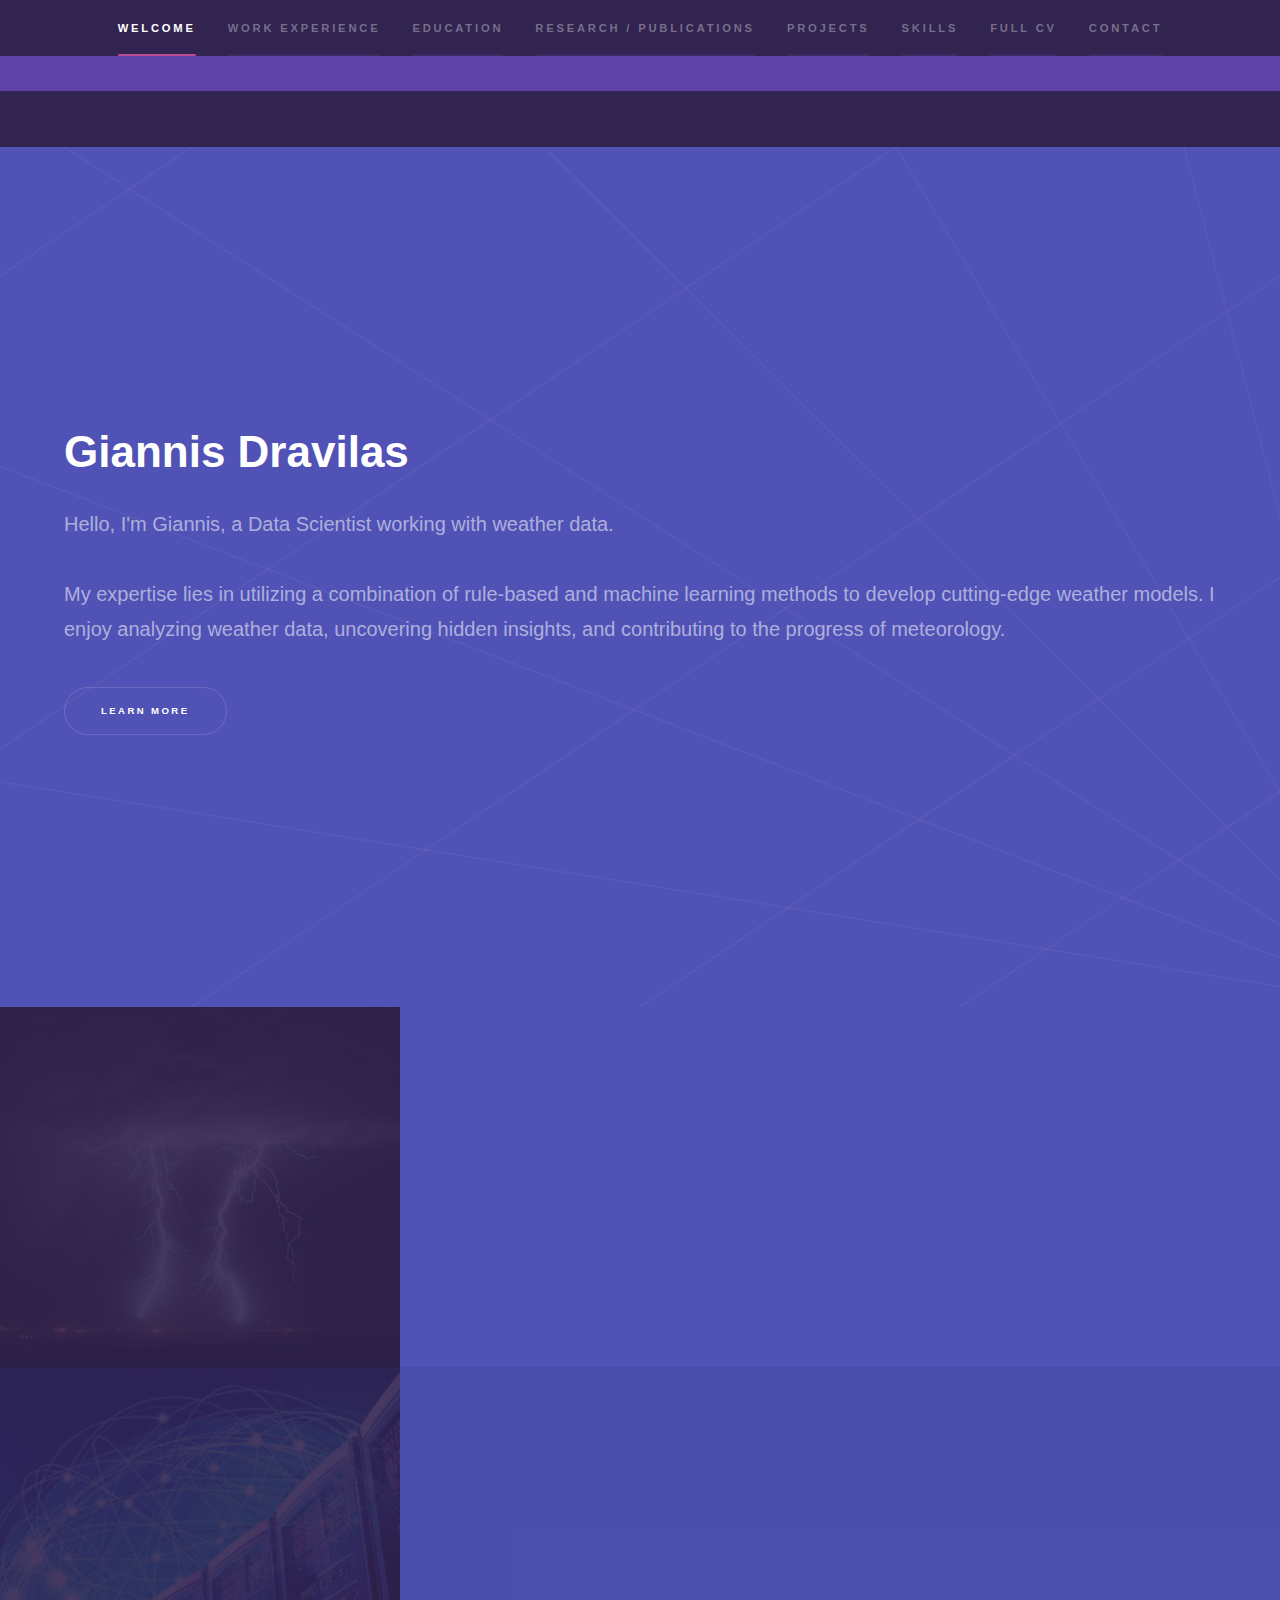
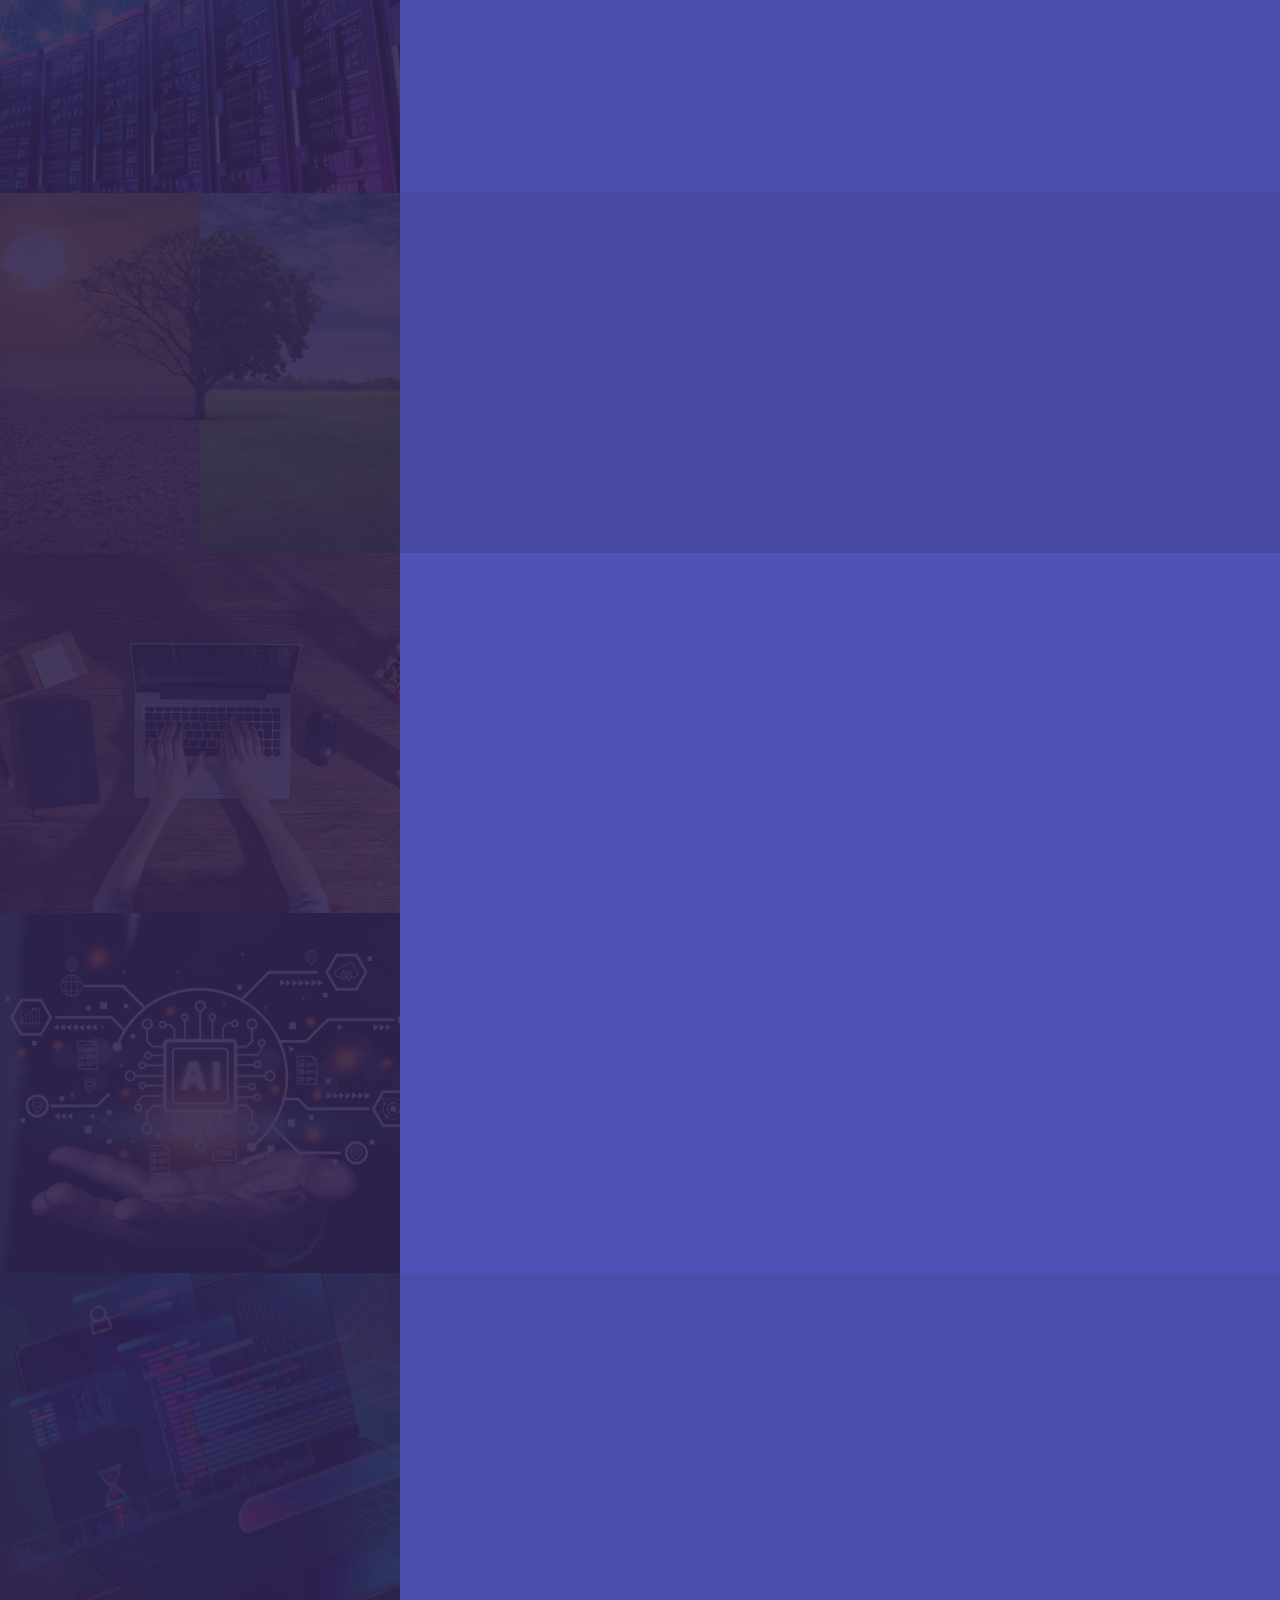
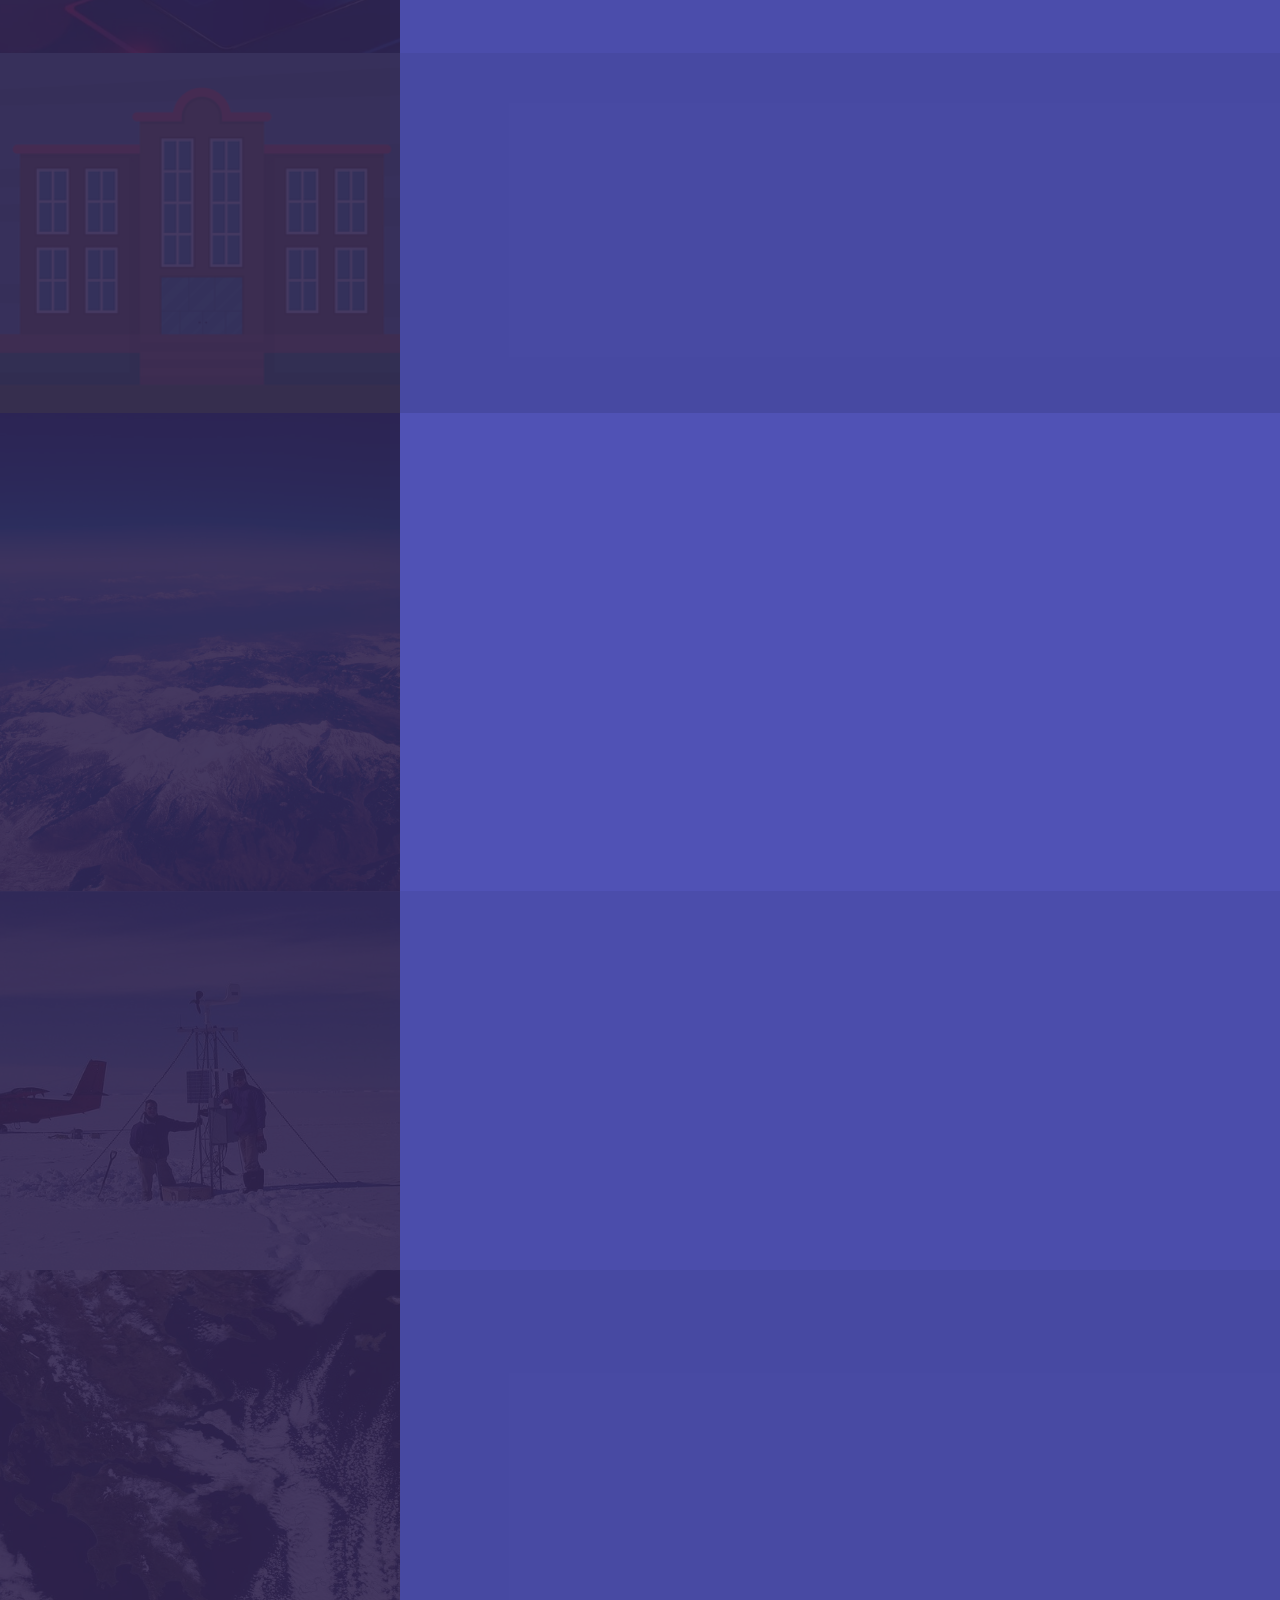
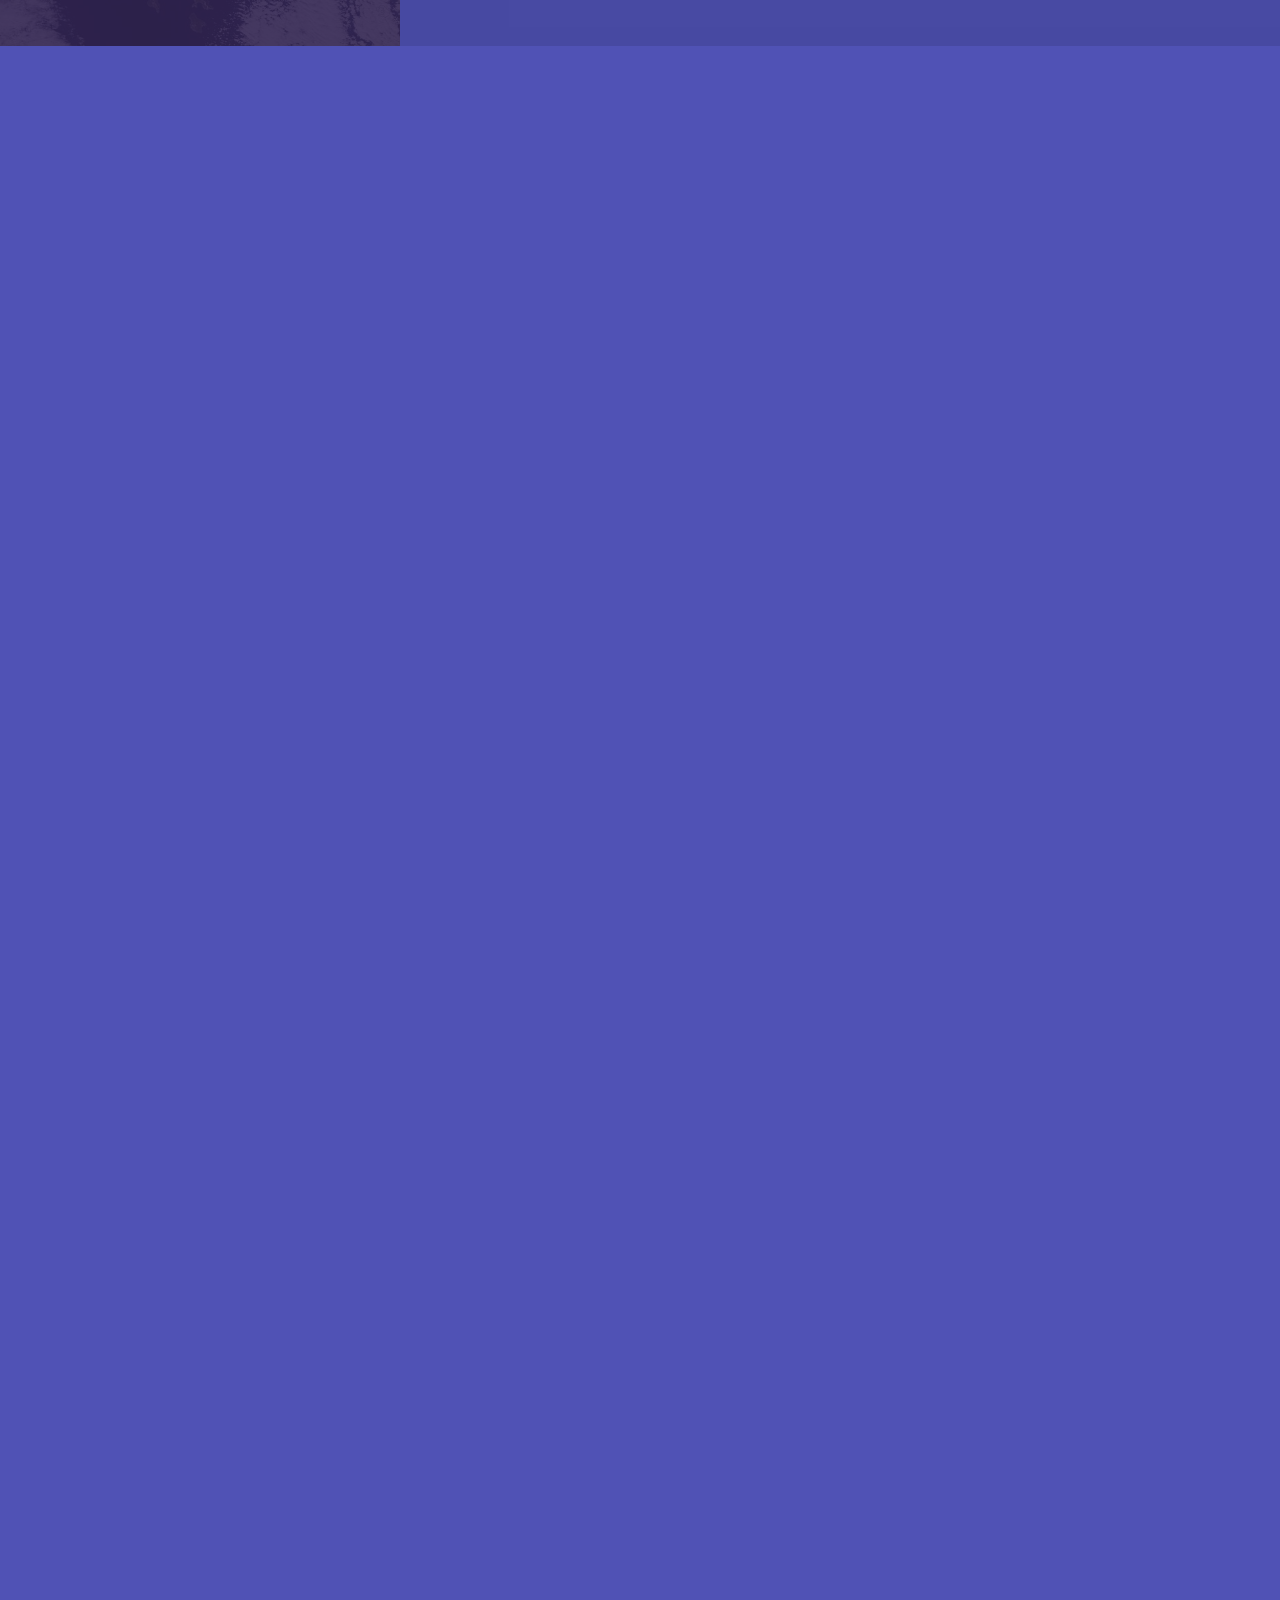
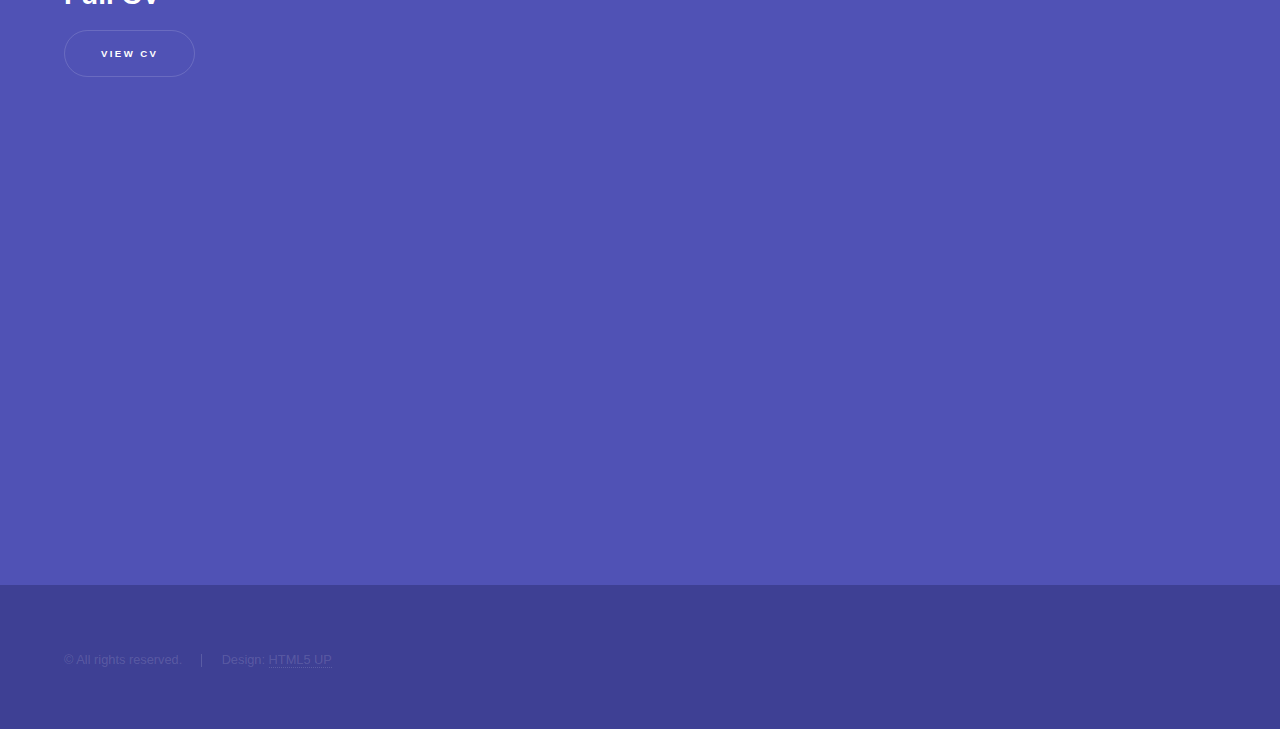
==== commit 62ad9359: "added msc studies" ====
--- a/index.html
+++ b/index.html
@@ -63,7 +63,7 @@
 							<p>Hello, I'm Giannis, a Data Scientist working with weather data.</br></br>
 								My expertise lies in utilizing a combination of rule-based and machine learning methods to develop cutting-edge weather models. I enjoy analyzing weather data, uncovering hidden insights, and contributing to the progress of meteorology.</p>
 							<ul class="actions">
-								<li><a href="#education" class="button scrolly">Learn more</a></li>
+								<li><a href="#work" class="button scrolly">Learn more</a></li>
 							</ul>
 						</div>
 					</section>
@@ -118,12 +118,21 @@
 				<!-- Education -->
 				<section id="education" class="wrapper style2 spotlights">
 					<section>
+						<a href="" class="image"><img src="images/artificial_intelligence.jpeg" alt="" data-position="center center" /></a>
+						<div class="content">
+							<div class="inner">
+								<h2>MSc Artificial Intelligence (2024 - Now)</h2>
+								<p>In September 2024, I started my master's studies at University of Amsterdam, pursuing the MSc in Artificial Intelligence.</br>
+							</div>
+						</div>
+					</section>
+					<section>
 						<a href="" class="image"><img src="images/computer_science.jpg" alt="" data-position="center center" /></a>
 						<div class="content">
 							<div class="inner">
 								<h2>BSc Computer Science (2019 - 2023)</h2>
 								<p>In July 2023, I completed my studies at the <a href="https://www.di.uoa.gr/en" target="_blank">Department of Informatics and Telecommunications</a> of the National and Kapodistrian University of Athens.</br>
-									My specializations included Data Management and Knowledge, as well as Software.</br></br>
+									My specializations included Data and Knowledge Management, as well as Software.</br></br>
 									You can find my published thesis, "Machine Learning Snowfall Retrieval Algorithms for Satellite Precipitation Estimates," <a href="https://pergamos.lib.uoa.gr/uoa/dl/frontend/en/browse/3338966" target="_blank">here</a>.
 									In June 2024, my work was selected for the annual <a href="https://www.di.uoa.gr/sites/default/files/documents/Studbook2024.pdf" target="_blank">e-book</a> showcasing top theses from the Department.</p>
 							</div>
